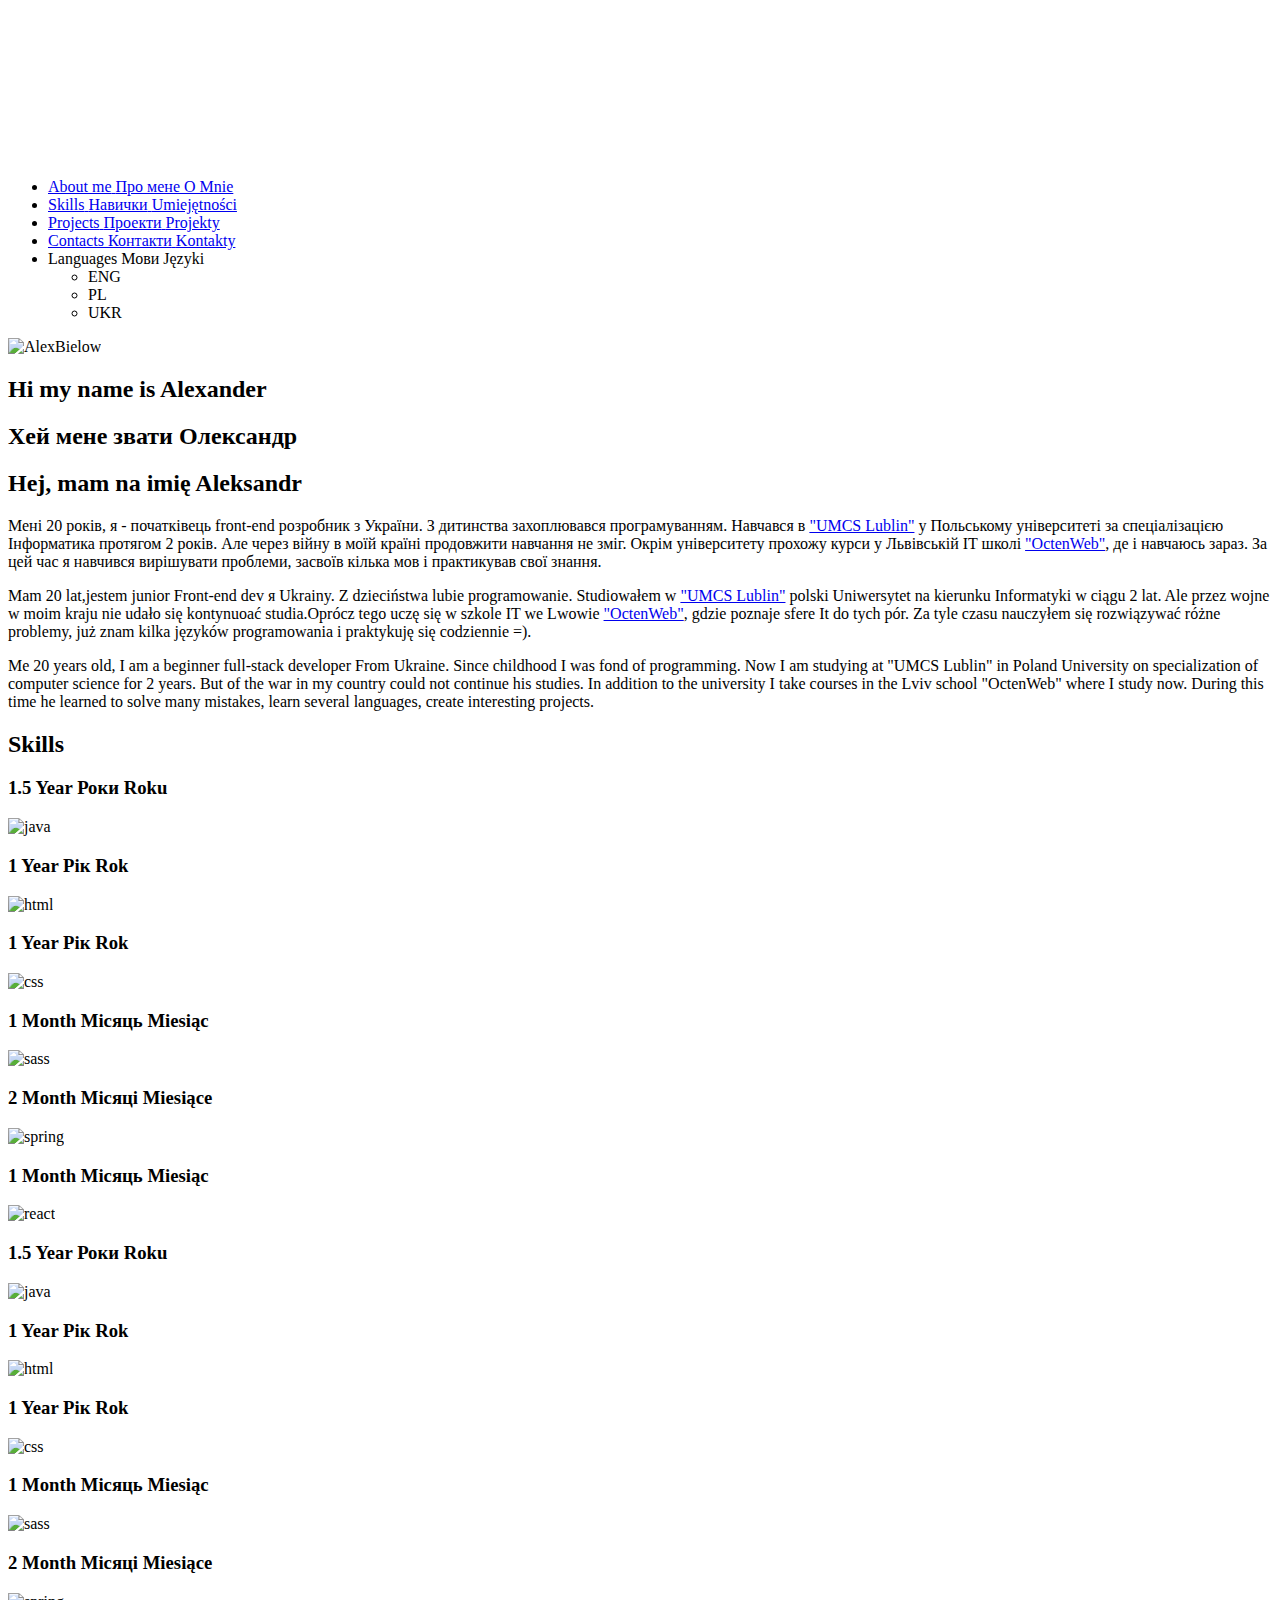
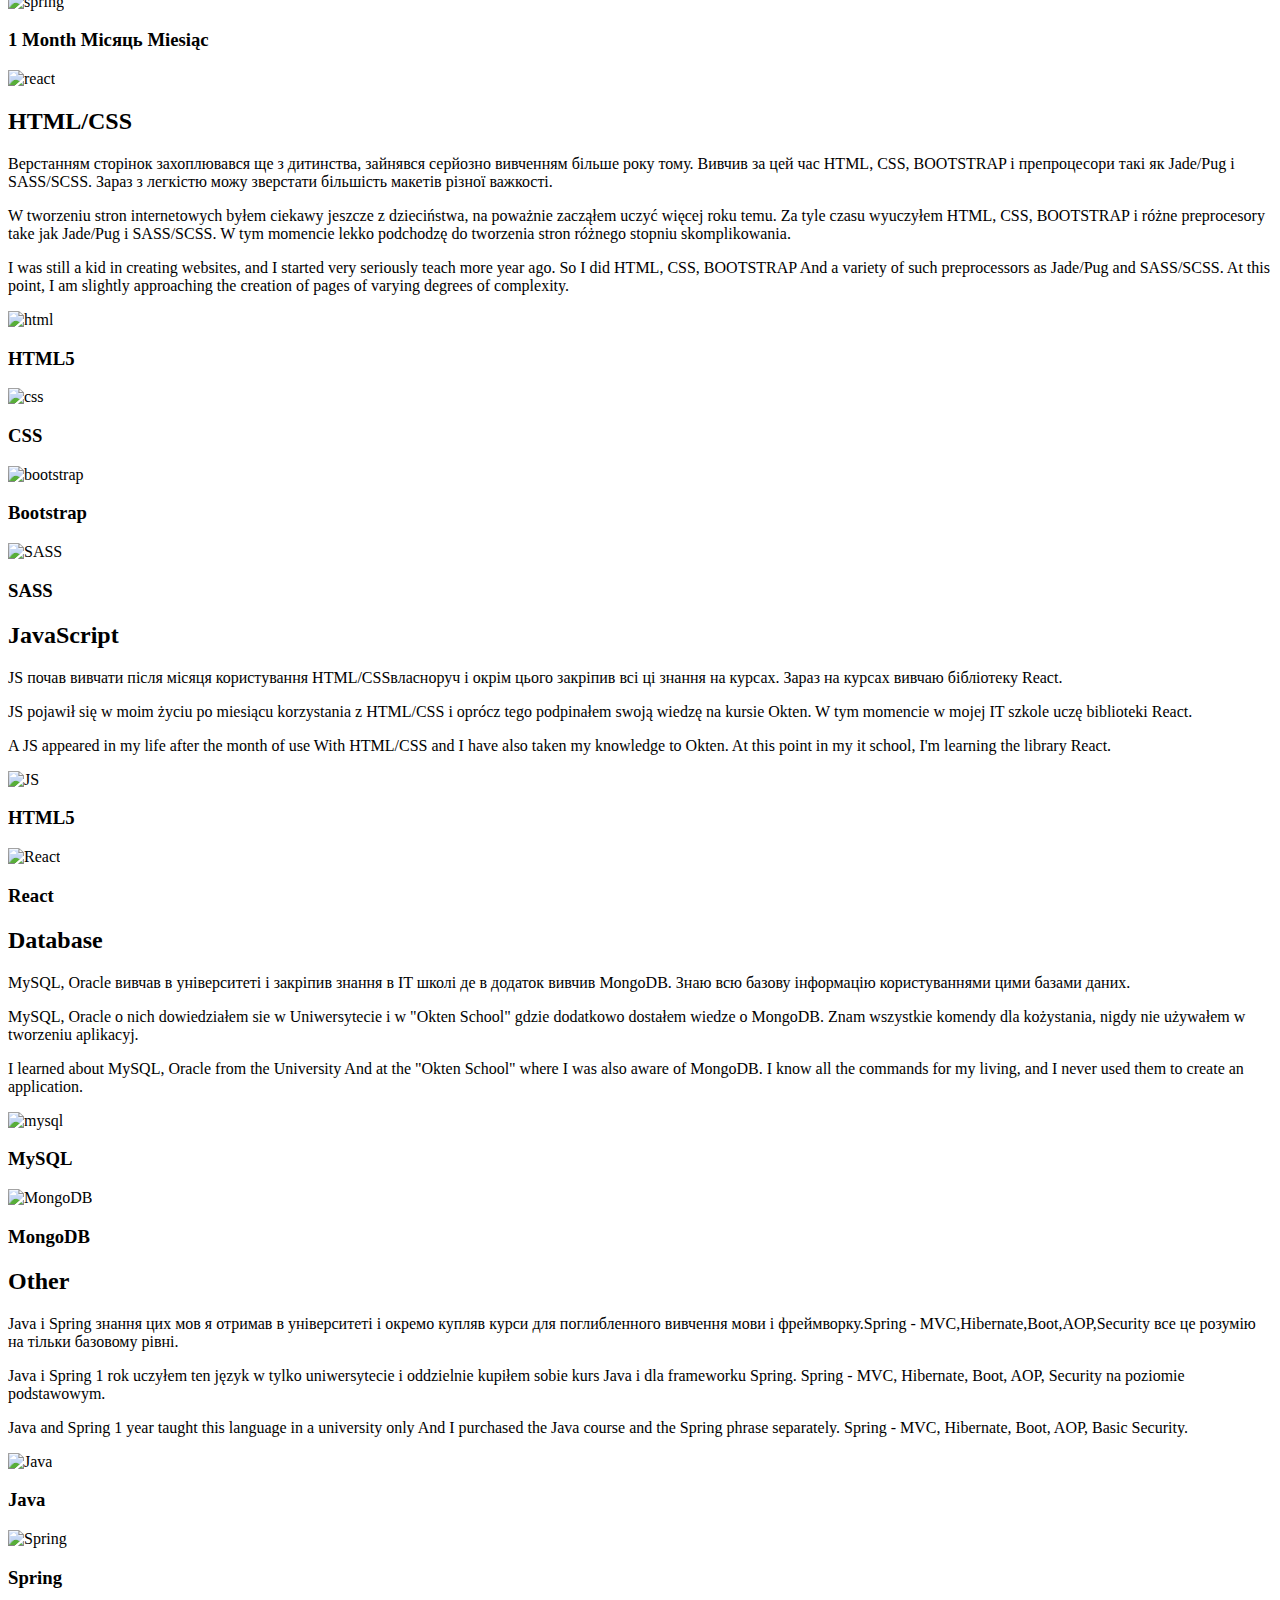
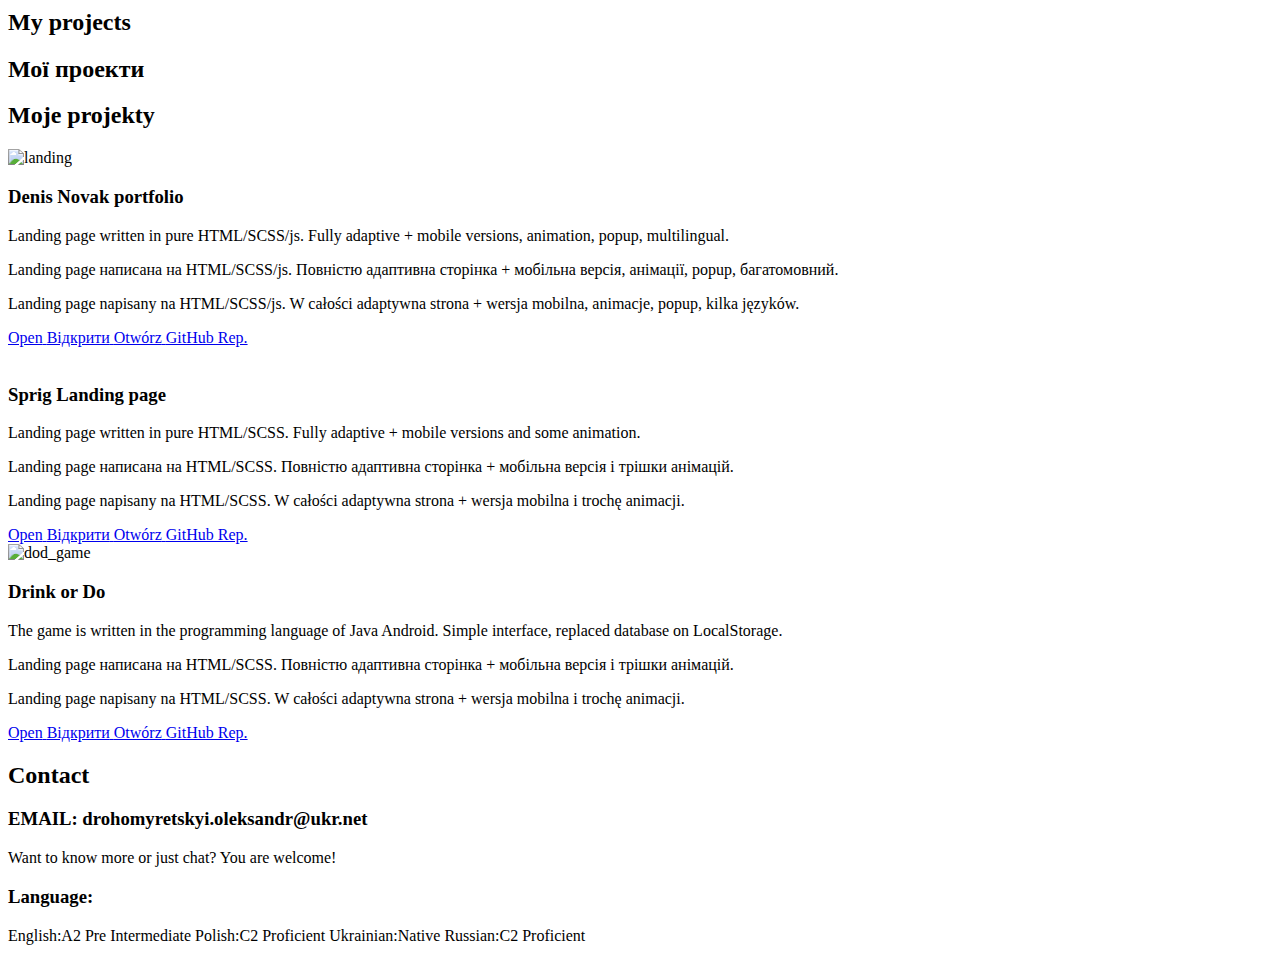
==== index.html @ 446f3c8d "first commit" ====
<!doctype html>
<html lang="en">
<head>
    <meta charset="UTF-8">
    <meta name="viewport"
          content="width=device-width, user-scalable=no, initial-scale=1.0, maximum-scale=1.0, minimum-scale=1.0">
    <meta http-equiv="X-UA-Compatible" content="ie=edge">
    <meta name="format-detection" content="telephone=no">
    <meta name="description" content="">

    <link rel="stylesheet" href="res/css/all.css">
    <link rel="stylesheet" href="res/css/style.css">
    <title>Portfolio Alex Bielow</title>
</head>
<body>


<div class="parentCanvas">
    <canvas id="canvasLayer"></canvas>
    <div class="layer" id="top">

        <nav class="nav">
            <ul class="menu">
                <li>
                    <a href="#top">
                        <span class="_lng _eng ">About me</span>
                        <span class="_lng _ukr _none">Про мене</span>
                        <span class="_lng _pl _none">O Mnie</span>
                    </a>
                </li>
                <li>
                    <a href="#skills">
                        <span class="_lng _eng ">Skills</span>
                        <span class="_lng _ukr _none">Навички</span>
                        <span class="_lng _pl _none">Umiejętności</span>
                    </a>
                </li>
                <li>
                    <a href="#projects">
                        <span class="_lng _eng ">Projects</span>
                        <span class="_lng _ukr _none">Проекти</span>
                        <span class="_lng _pl _none">Projekty</span>
                    </a>
                </li>
                <li>
                    <a href="#contact">
                        <span class="_lng _eng ">Contacts</span>
                        <span class="_lng _ukr _none">Контакти</span>
                        <span class="_lng _pl _none">Kontakty</span>
                    </a>
                </li>
                <li>
                    <span class="_lng _eng ">Languages</span>
                    <span class="_lng _ukr _none">Мови</span>
                    <span class="_lng _pl _none">Języki</span>
                    <i class="fa-solid fa-angle-down"></i>
                    <i class="fa-solid fa-angle-up"></i>
                    <ul class="lang_selector">
                        <li class="eng">ENG</li>
                        <li class="pl">PL</li>
                        <li class="ukr">UKR</li>
                    </ul>
                </li>
            </ul>


        </nav>
        <div class="burger_btn ">
            <!--                <i class="fa-solid fa-dash"></i>-->
            <!--                <i class="fa-solid fa-dash"></i>-->
            <!--                <i class="fa-solid fa-dash"></i>-->
            <span class="l1 l"></span>
            <span class="l2 l"></span>
            <span class="l3 l"></span>
        </div>
        <!------------------------------------------------------------------------------------------>
        <!-------------------------------Biography-------------------------------------------------->
        <!------------------------------------------------------------------------------------------>
        <div class="wrap">

            <img src="res/img/noname2.jpg" alt="AlexBielow" id="me" class="me _anim_item _anim_no_hide">

            <div class="bio _anim_item _anim_no_hide" id="bio">
                <div class="title _anim_item _anim_no_hide">
                    <h2 class=" _lng _eng _none">Hi my name is Alexander</h2>
                    <h2 class=" _lng _ukr">Хей мене звати Олександр</h2>
                    <h2 class=" _lng _pl _none">Hej, mam na imię Aleksandr</h2>

                </div>

                <p class="_anim_item _anim_no_hide _lng _ukr">
                    Мені 20 років, я - початківець front-end розробник з України. З дитинства захоплювався
                    програмуванням. Навчався в <a href="https://www.umcs.pl" target="_blank">"UMCS Lublin"</a>
                    у Польському університеті за спеціалізацією Інформатика протягом 2 років. Але через війну в моїй
                    країні продовжити навчання не зміг.
                    Окрім університету прохожу курси у Львівській IT школі <a href="https://owu.com.ua" target="_blank">"OctenWeb"</a>,
                    де і навчаюсь зараз. За цей час я навчився вирішувати проблеми, засвоїв кілька мов і практикував
                    свої знання.
                </p>
                <p class="_anim_item _anim_no_hide _lng _pl _none">
                    Mam 20 lat,jestem junior Front-end dev я Ukrainy. Z dzieciństwa lubie programowanie.
                    Studiowałem w <a href="https://www.umcs.pl" target="_blank">"UMCS Lublin"</a>
                    polski Uniwersytet na kierunku Informatyki w ciągu 2 lat. Ale przez wojne w moim kraju nie udało się
                    kontynuoać studia.Oprócz tego uczę się w szkole IT we Lwowie <a href="https://owu.com.ua"
                                                                                    target="_blank">"OctenWeb"</a>,
                    gdzie poznaje sfere It do tych pór. Za tyle czasu nauczyłem się rozwiązywać różne problemy, już znam
                    kilka
                    języków programowania i praktykuję się codziennie =).
                </p>
                <p class="_anim_item _anim_no_hide _lng _eng _none">
                    Мe 20 years old, I am a beginner full-stack developer From Ukraine. Since childhood I was fond of
                    programming. Now I am studying at "UMCS Lublin" in Poland University on specialization of computer
                    science for 2 years. But of the war in my country could not continue his studies. In addition to the
                    university I take courses in the Lviv school "OctenWeb" where I study now. During this time he
                    learned to solve many mistakes, learn several languages, create interesting projects.
                </p>
            </div>
        </div>
        <!------------------------------------------------------------------------------------------>
        <!-------------------------------Biography-------------------------------------------------->
        <!------------------------------------------------------------------------------------------>

        <!------------------------------------------------------------------------------------------>
        <!-------------------------------Carrousel-------------------------------------------------->
        <!------------------------------------------------------------------------------------------>
        <div class="carrousel_wrap" id="skills">
            <div class="title _anim_item _anim_no_hide">
                <h2 class="_anim_item _anim_no_hide">Skills</h2>
                <div class="line"></div>
            </div>

            <div class="carrousel _anim_item _anim_no_hide">
                <div class="img_list" id="carrousel">
                    <div class="list_el">
                        <h3 class="_h3_item_from_list">1.5
                            <span class="_lng _eng ">Year</span>
                            <span class="_lng _ukr _none">Роки</span>
                            <span class="_lng _pl _none">Roku</span>
                        </h3>
                        <img src="res/img/carrousel/java.svg" alt="java">
                    </div>
                    <div class="list_el">
                        <h3 class="_h3_item_from_list">1
                            <span class="_lng _eng ">Year</span>
                            <span class="_lng _ukr _none">Рік</span>
                            <span class="_lng _pl _none">Rok</span>
                        </h3>
                        <img src="res/img/carrousel/html.svg" alt="html">
                    </div>
                    <div class="list_el">
                        <h3 class="_h3_item_from_list">1
                            <span class="_lng _eng ">Year</span>
                            <span class="_lng _ukr _none">Рік</span>
                            <span class="_lng _pl _none">Rok</span>
                        </h3>
                        <img src="res/img/carrousel/css.svg" alt="css">
                    </div>
                    <div class="list_el">
                        <h3 class="_h3_item_from_list">1
                            <span class="_lng _eng ">Month</span>
                            <span class="_lng _ukr _none">Місяць</span>
                            <span class="_lng _pl _none">Miesiąc</span>
                        </h3>
                        <img src="res/img/carrousel/sass.svg" alt="sass">
                    </div>
                    <div class="list_el">
                        <h3 class="_h3_item_from_list">2
                            <span class="_lng _eng ">Month</span>
                            <span class="_lng _ukr _none">Місяці</span>
                            <span class="_lng _pl _none">Miesiące</span>
                        </h3>
                        <img src="res/img/carrousel/spring.svg" alt="spring">
                    </div>
                    <div class="list_el">
                        <h3 class="_h3_item_from_list">1
                            <span class="_lng _eng ">Month</span>
                            <span class="_lng _ukr _none">Місяць</span>
                            <span class="_lng _pl _none">Miesiąc</span>
                        </h3>
                        <img src="res/img/carrousel/react.svg" alt="react">
                    </div>
                    <div class="list_el">
                        <h3 class="_h3_item_from_list">1.5
                            <span class="_lng _eng ">Year</span>
                            <span class="_lng _ukr _none">Роки</span>
                            <span class="_lng _pl _none">Roku</span>
                        </h3>
                        <img src="res/img/carrousel/java.svg" alt="java">
                    </div>
                    <div class="list_el">
                        <h3 class="_h3_item_from_list">1
                            <span class="_lng _eng ">Year</span>
                            <span class="_lng _ukr _none">Рік</span>
                            <span class="_lng _pl _none">Rok</span>
                        </h3>
                        <img src="res/img/carrousel/html.svg" alt="html">
                    </div>
                    <div class="list_el">
                        <h3 class="_h3_item_from_list">1
                            <span class="_lng _eng ">Year</span>
                            <span class="_lng _ukr _none">Рік</span>
                            <span class="_lng _pl _none">Rok</span>
                        </h3>
                        <img src="res/img/carrousel/css.svg" alt="css">
                    </div>
                    <div class="list_el">
                        <h3 class="_h3_item_from_list">1
                            <span class="_lng _eng ">Month</span>
                            <span class="_lng _ukr _none">Місяць</span>
                            <span class="_lng _pl _none">Miesiąc</span>
                        </h3>
                        <img src="res/img/carrousel/sass.svg" alt="sass">
                    </div>
                    <div class="list_el">
                        <h3 class="_h3_item_from_list">2
                            <span class="_lng _eng ">Month</span>
                            <span class="_lng _ukr _none">Місяці</span>
                            <span class="_lng _pl _none">Miesiące</span>
                        </h3>
                        <img src="res/img/carrousel/spring.svg" alt="spring">
                    </div>
                    <div class="list_el">
                        <h3 class="_h3_item_from_list">1
                            <span class="_lng _eng ">Month</span>
                            <span class="_lng _ukr _none">Місяць</span>
                            <span class="_lng _pl _none">Miesiąc</span>
                        </h3>
                        <img src="res/img/carrousel/react.svg" alt="react">
                    </div>

                </div>
            </div>
        </div>


        <!------------------------------------------------------------------------------------------>
        <!-------------------------------Carrousel-------------------------------------------------->
        <!------------------------------------------------------------------------------------------>


        <!------------------------------------------------------------------------------------------>
        <!-------------------------------Knowledge-------------------------------------------------->
        <!------------------------------------------------------------------------------------------>
        <div class="knowledge_wrap">
            <div class="skill ">
                <div class="skill_title title _anim_item _anim_no_hide">
                    <h2>HTML/CSS</h2>
                    <p class=" _lng _ukr _none">
                        Верстанням сторінок захоплювався ще з дитинства, зайнявся серйозно вивченням більше року тому.
                        Вивчив за цей час <span class="bold">HTML, CSS, BOOTSTRAP</span> і препроцесори такі як <span
                            class="bold">Jade/Pug i SASS/SCSS</span>.
                        Зараз з легкістю можу зверстати більшість макетів різної важкості.
                    </p>
                    <p class=" _lng _pl _none">
                        W tworzeniu stron internetowych byłem ciekawy jeszcze z dzieciństwa, na poważnie zacząłem
                        uczyć więcej roku temu. Za tyle czasu wyuczyłem <span class="bold">HTML, CSS, BOOTSTRAP</span>
                        i różne preprocesory take jak <span class="bold">Jade/Pug i SASS/SCSS</span>.
                        W tym momencie lekko podchodzę do tworzenia stron różnego stopniu skomplikowania.
                    </p>
                    <p class=" _lng _eng ">
                        I was still a kid in creating websites, and I started very seriously
                        teach more year ago. So I did <span class="bold">HTML, CSS, BOOTSTRAP</span>
                        And a variety of such preprocessors as <span class="bold">Jade/Pug and SASS/SCSS</span>.
                        At this point, I am slightly approaching the creation of pages of varying degrees of
                        complexity.
                    </p>
                </div>
                <div class="skill_list">
                    <div class="skill_item _anim_item _anim_no_hide">
                        <img src="res/img/carrousel/html.svg" alt="html">
                        <h3>HTML5</h3>
                        <div class="rating">
                            <i class="fa-solid fa-circle _red"></i>
                            <i class="fa-solid fa-circle _red"></i>
                            <i class="fa-solid fa-circle _red"></i>
                            <i class="fa-solid fa-circle _red"></i>
                            <i class="fa-solid fa-circle "></i>
                        </div>
                    </div>
                    <div class="skill_item _anim_item _anim_no_hide">
                        <img src="res/img/carrousel/css.svg" alt="css">
                        <h3>CSS</h3>
                        <div class="rating">
                            <i class="fa-solid fa-circle _red"></i>
                            <i class="fa-solid fa-circle _red"></i>
                            <i class="fa-solid fa-circle _red"></i>
                            <i class="fa-solid fa-circle _red"></i>
                            <i class="fa-solid fa-circle "></i>
                        </div>
                    </div>

                    <div class="skill_item _anim_item _anim_no_hide">
                        <img src="res/img/carrousel/bootstrap.svg" alt="bootstrap">
                        <h3>Bootstrap</h3>
                        <div class="rating">
                            <i class="fa-solid fa-circle _red"></i>
                            <i class="fa-solid fa-circle _red"></i>
                            <i class="fa-solid fa-circle _red"></i>
                            <i class="fa-solid fa-circle "></i>
                            <i class="fa-solid fa-circle "></i>
                        </div>
                    </div>
                    <div class="skill_item _anim_item _anim_no_hide">
                        <img src="res/img/carrousel/sass.svg" alt="SASS">
                        <h3>SASS</h3>
                        <div class="rating">
                            <i class="fa-solid fa-circle _red"></i>
                            <i class="fa-solid fa-circle _red"></i>
                            <i class="fa-solid fa-circle "></i>
                            <i class="fa-solid fa-circle "></i>
                            <i class="fa-solid fa-circle "></i>
                        </div>
                    </div>
                </div>
            </div>

            <div class="skill ">
                <div class="skill_title title _anim_item _anim_no_hide">
                    <h2>JavaScript</h2>
                    <p class=" _lng _ukr _none">
                        <span class="bold">JS</span> почав вивчати після місяця користування
                        <span class="bold">HTML/CSS</span>власноруч і окрім цього закріпив всі ці знання на курсах.
                        Зараз на курсах вивчаю бібліотеку <span class="bold">React</span>.
                    </p>
                    <p class=" _lng _pl _none">
                        <span class="bold">JS</span> pojawił się w moim życiu po miesiącu korzystania
                        z <span class="bold">HTML/CSS</span> i oprócz tego podpinałem swoją wiedzę na kursie Okten.
                        W tym momencie w mojej IT szkole uczę biblioteki <span class="bold">React</span>.
                    </p>
                    <p class=" _lng _eng ">
                        A <span class="bold">JS</span> appeared in my life after the month of use
                        With <span class="bold">HTML/CSS</span> and I have also taken my knowledge to Okten.
                        At this point in my it school, I'm learning the library <span class="bold">React</span>.
                    </p>
                </div>
                <div class="skill_list">
                    <div class="skill_item _anim_item _anim_no_hide">
                        <img src="res/img/carrousel/javascript.svg" alt="JS">
                        <h3>HTML5</h3>
                        <div class="rating">
                            <i class="fa-solid fa-circle _red"></i>
                            <i class="fa-solid fa-circle _red"></i>
                            <i class="fa-solid fa-circle _red"></i>
                            <i class="fa-solid fa-circle _red"></i>
                            <i class="fa-solid fa-circle "></i>
                        </div>
                    </div>
                    <div class="skill_item _anim_item _anim_no_hide">
                        <img src="res/img/carrousel/react.svg" alt="React">
                        <h3>React</h3>
                        <div class="rating">
                            <i class="fa-solid fa-circle _red"></i>
                            <i class="fa-solid fa-circle "></i>
                            <i class="fa-solid fa-circle "></i>
                            <i class="fa-solid fa-circle "></i>
                            <i class="fa-solid fa-circle "></i>
                        </div>
                    </div>


                </div>
            </div>

            <div class="skill ">
                <div class="skill_title title _anim_item _anim_no_hide">
                    <h2>Database</h2>
                    <p class=" _lng _ukr _none">
                        <span class="bold">MySQL, Oracle</span> вивчав в університеті і закріпив знання
                        в IT школі де в додаток вивчив <span class="bold">MongoDB</span>.
                        Знаю всю базову інформацію користуваннями цими базами даних.
                    </p>
                    <p class=" _lng _pl _none">
                        <span class="bold">MySQL, Oracle</span> o nich dowiedziałem sie w Uniwersytecie
                        i w "Okten School" gdzie dodatkowo dostałem wiedze o <span class="bold">MongoDB</span>.
                        Znam wszystkie komendy dla kożystania, nigdy nie używałem w tworzeniu aplikacyj.
                    </p>
                    <p class=" _lng _eng ">
                        I learned about <span class="bold">MySQL, Oracle</span> from the University
                        And at the "Okten School" where I was also aware of <span class="bold">MongoDB</span>.
                        I know all the commands for my living, and I never used them to create an application.
                    </p>
                </div>
                <div class="skill_list">
                    <div class="skill_item _anim_item _anim_no_hide">
                        <img src="res/img/carrousel/mysql.svg" alt="mysql">
                        <h3>MySQL</h3>
                        <div class="rating">
                            <i class="fa-solid fa-circle _red"></i>
                            <i class="fa-solid fa-circle _red"></i>
                            <i class="fa-solid fa-circle _red"></i>
                            <i class="fa-solid fa-circle _red"></i>
                            <i class="fa-solid fa-circle "></i>
                        </div>
                    </div>
                    <div class="skill_item _anim_item _anim_no_hide">
                        <img src="res/img/carrousel/mongodb.svg" alt="MongoDB">
                        <h3>MongoDB</h3>
                        <div class="rating">
                            <i class="fa-solid fa-circle _red"></i>
                            <i class="fa-solid fa-circle _red"></i>
                            <i class="fa-solid fa-circle "></i>
                            <i class="fa-solid fa-circle "></i>
                            <i class="fa-solid fa-circle "></i>
                        </div>
                    </div>


                </div>
            </div>

            <div class="skill ">
                <div class="skill_title title _anim_item _anim_no_hide">
                    <h2>Other</h2>
                    <p class=" _lng _ukr _none">
                        <span class="bold">Java i Spring</span> знання цих мов я отримав в університеті
                        і окремо купляв курси для поглибленного вивчення мови і фреймворку.Spring -
                        MVC,Hibernate,Boot,AOP,Security
                        все це розумію на тільки базовому рівні.
                    </p>
                    <p class=" _lng _pl _none">
                        <span class="bold">Java i Spring</span> 1 rok uczyłem ten język w tylko uniwersytecie
                        i oddzielnie kupiłem sobie kurs Java i dla frameworku Spring.
                        Spring - MVC, Hibernate, Boot, AOP, Security na poziomie podstawowym.
                    </p>
                    <p class=" _lng _eng ">
                        <span class="bold">Java and Spring</span> 1 year taught this language in a university only
                        And I purchased the Java course and the Spring phrase separately.
                        Spring - MVC, Hibernate, Boot, AOP, Basic Security.
                    </p>
                </div>
                <div class="skill_list">
                    <div class="skill_item _anim_item _anim_no_hide">
                        <img src="res/img/carrousel/java.svg" alt="Java">
                        <h3>Java</h3>
                        <div class="rating">
                            <i class="fa-solid fa-circle _red"></i>
                            <i class="fa-solid fa-circle _red"></i>
                            <i class="fa-solid fa-circle _red"></i>
                            <i class="fa-solid fa-circle _red"></i>
                            <i class="fa-solid fa-circle "></i>
                        </div>
                    </div>
                    <div class="skill_item _anim_item _anim_no_hide">
                        <img src="res/img/carrousel/spring.svg" alt="Spring">
                        <h3>Spring</h3>
                        <div class="rating">
                            <i class="fa-solid fa-circle _red"></i>
                            <i class="fa-solid fa-circle _red"></i>
                            <i class="fa-solid fa-circle "></i>
                            <i class="fa-solid fa-circle "></i>
                            <i class="fa-solid fa-circle "></i>
                        </div>
                    </div>
                </div>
            </div>

        </div>
        <!------------------------------------------------------------------------------------------>
        <!-------------------------------Knowledge-------------------------------------------------->
        <!------------------------------------------------------------------------------------------>

        <!------------------------------------------------------------------------------------------>
        <!-------------------------------Projects--------------------------------------------------->
        <!------------------------------------------------------------------------------------------>
        <div class="project_wrap" id="projects">
            <div class="title">
                <h2 class="_lng _eng ">My projects</h2>
                <h2 class="_lng _ukr _none">Мої проекти</h2>
                <h2 class="_lng _pl _none">Moje projekty</h2>
                <div class="line"></div>
            </div>
            <div class="project_list _anim_item _anim_no_hide">

                <div class="project">
                    <div class="proj_img _anim_item _anim_no_hide">
                        <img src="res/img/projects/denis_novak.png" alt="landing">
                    </div>

                    <div class="project_info _anim_item _anim_no_hide">
                        <h3>Denis Novak portfolio</h3>
                        <p class="_lng _eng ">
                            Landing page written in pure HTML/SCSS/js. Fully adaptive
                            + mobile versions, animation, popup, multilingual.
                        </p>
                        <p class="_lng _ukr _none">
                            Landing page написана на HTML/SCSS/js. Повністю адаптивна сторінка
                            + мобільна версія, анімації, popup, багатомовний.
                        </p>
                        <p class="_lng _pl _none">
                            Landing page napisany na HTML/SCSS/js. W całości adaptywna strona
                            + wersja mobilna, animacje, popup, kilka języków.
                        </p>
                        <div class="project_btns">
                            <a href="denis_novak.html" class="proj_btn_neon"
                               target="_blank">
                                <span class="neon_line neon_line__top"></span>
                                <span class="neon_line neon_line__bottom"></span>
                                <span class="neon_line neon_line__left"></span>
                                <span class="neon_line neon_line__right"></span>
                                <span class="_lng _eng ">Open</span>
                                <span class="_lng _ukr _none">Відкрити</span>
                                <span class="_lng _pl _none">Otwórz</span>
                            </a>
                            <a href="#" class="proj_btn_neon" target="_blank">
                                <span class="neon_line neon_line__top"></span>
                                <span class="neon_line neon_line__bottom"></span>
                                <span class="neon_line neon_line__left"></span>
                                <span class="neon_line neon_line__right"></span>
                                GitHub Rep.
                            </a>
                        </div>
                    </div>
                    <!--                    <div class="proj_line"></div>-->
                </div>

                <div class="project">
                    <div class="proj_img _anim_item _anim_no_hide">
                        <img src="res/img/projects/landing_spring.png"
                             alt="">
                    </div>
                    <div class="project_info _anim_item _anim_no_hide">
                        <h3>Sprig Landing page</h3>
                        <p class="_lng _eng ">
                            Landing page written in pure HTML/SCSS. Fully adaptive
                            + mobile versions and some animation.
                        </p>
                        <p class="_lng _ukr _none">
                            Landing page написана на HTML/SCSS. Повністю адаптивна сторінка
                            + мобільна версія і трішки анімацій.
                        </p>
                        <p class="_lng _pl _none">
                            Landing page napisany na HTML/SCSS. W całości adaptywna strona
                            + wersja mobilna i trochę animacji.
                        </p>
                        <div class="project_btns">
                            <a href="sprig.html" class="proj_btn_neon" target="_blank">
                                <span class="neon_line neon_line__top"></span>
                                <span class="neon_line neon_line__bottom"></span>
                                <span class="neon_line neon_line__left"></span>
                                <span class="neon_line neon_line__right"></span>
                                <span class="_lng _eng ">Open</span>
                                <span class="_lng _ukr _none">Відкрити</span>
                                <span class="_lng _pl _none">Otwórz</span>
                            </a>
                            <a href="https://github.com/BielowAlex/Sprig_Landing_Page" class="proj_btn_neon"
                               target="_blank">
                                <span class="neon_line neon_line__top"></span>
                                <span class="neon_line neon_line__bottom"></span>
                                <span class="neon_line neon_line__left"></span>
                                <span class="neon_line neon_line__right"></span>
                                GitHub Rep.
                            </a>
                        </div>
                    </div>

                </div>

                <div class="project">
                    <div class="proj_img _anim_item _anim_no_hide">
                        <img src="res/img/projects/template_landing.png" alt="dod_game"
                             class=" ">
                    </div>
                    <div class="project_info _anim_item _anim_no_hide">
                        <h3>Drink or Do</h3>
                        <p class="_lng _eng _none">
                            The game is written in the programming language of Java Android. Simple interface,
                            replaced
                            database on LocalStorage.
                        </p>
                        <p class="_lng _ukr _none">
                            Landing page написана на HTML/SCSS. Повністю адаптивна сторінка
                            + мобільна версія і трішки анімацій.
                        </p>
                        <p class="_lng _pl _none">
                            Landing page napisany na HTML/SCSS. W całości adaptywna strona
                            + wersja mobilna i trochę animacji.
                        </p>
                        <div class="project_btns">
                            <a href="website_template.html" class="proj_btn_neon" target="_blank">
                                <span class="neon_line neon_line__top"></span>
                                <span class="neon_line neon_line__bottom"></span>
                                <span class="neon_line neon_line__left"></span>
                                <span class="neon_line neon_line__right"></span>
                                <span class="_lng _eng ">Open</span>
                                <span class="_lng _ukr _none">Відкрити</span>
                                <span class="_lng _pl _none">Otwórz</span>
                            </a>
                            <a href="https://github.com/BielowAlex/simple_website_template" class="proj_btn_neon"
                               target="_blank">
                                <span class="neon_line neon_line__top"></span>
                                <span class="neon_line neon_line__bottom"></span>
                                <span class="neon_line neon_line__left"></span>
                                <span class="neon_line neon_line__right"></span>
                                GitHub Rep.
                            </a>
                        </div>
                    </div>


                </div>
            </div>
        </div>
        <!------------------------------------------------------------------------------------------>
        <!-------------------------------Projects--------------------------------------------------->
        <!------------------------------------------------------------------------------------------>


        <footer class="footer" id="contact">

            <div class="title footer_title">
                <h2>Contact</h2>

                <div class="links">
                    <a href="#" target="_blank">
                        <div class="link">
                            <i class="fa-brands fa-linkedin-in"></i>
                        </div>
                    </a>
                    <a href="https://www.instagram.com/alex_bielow/" target="_blank">
                        <div class="link">
                            <i class="fa-brands fa-instagram"></i>
                        </div>
                    </a>
                    <a href="https://facebook.com/sasha.below.336" target="_blank">
                        <div class="link">
                            <i class="fa-brands fa-facebook-f"></i>
                        </div>
                    </a>
                    <a href="https://github.com/BielowAlex" target="_blank">
                        <div class="link">
                            <i class="fa-brands fa-github"></i>
                        </div>
                    </a>
                </div>
                <h3>EMAIL: drohomyretskyi.oleksandr@ukr.net</h3>
                <p>Want to know more or just chat? You are welcome!</p>
            </div>


            <h3>Language:</h3>
            <div class="my_language">
                <span class="bold">English:A2 Pre Intermediate</span>
                <span class="bold">Polish:C2 Proficient</span>
                <span class="bold">Ukrainian:Native</span>
                <span class="bold">Russian:C2 Proficient</span>
            </div>
        </footer>

    </div>
</div>

<script src="res/js/matrix.js"></script>
<script src="res/js/navigation.js"></script>
<script src="res/js/pageAnimation.js"></script>
<script src="res/js/scrollAnim.js"></script>
<script src="res/js/multyLanguage.js"></script>
</body>
</html>
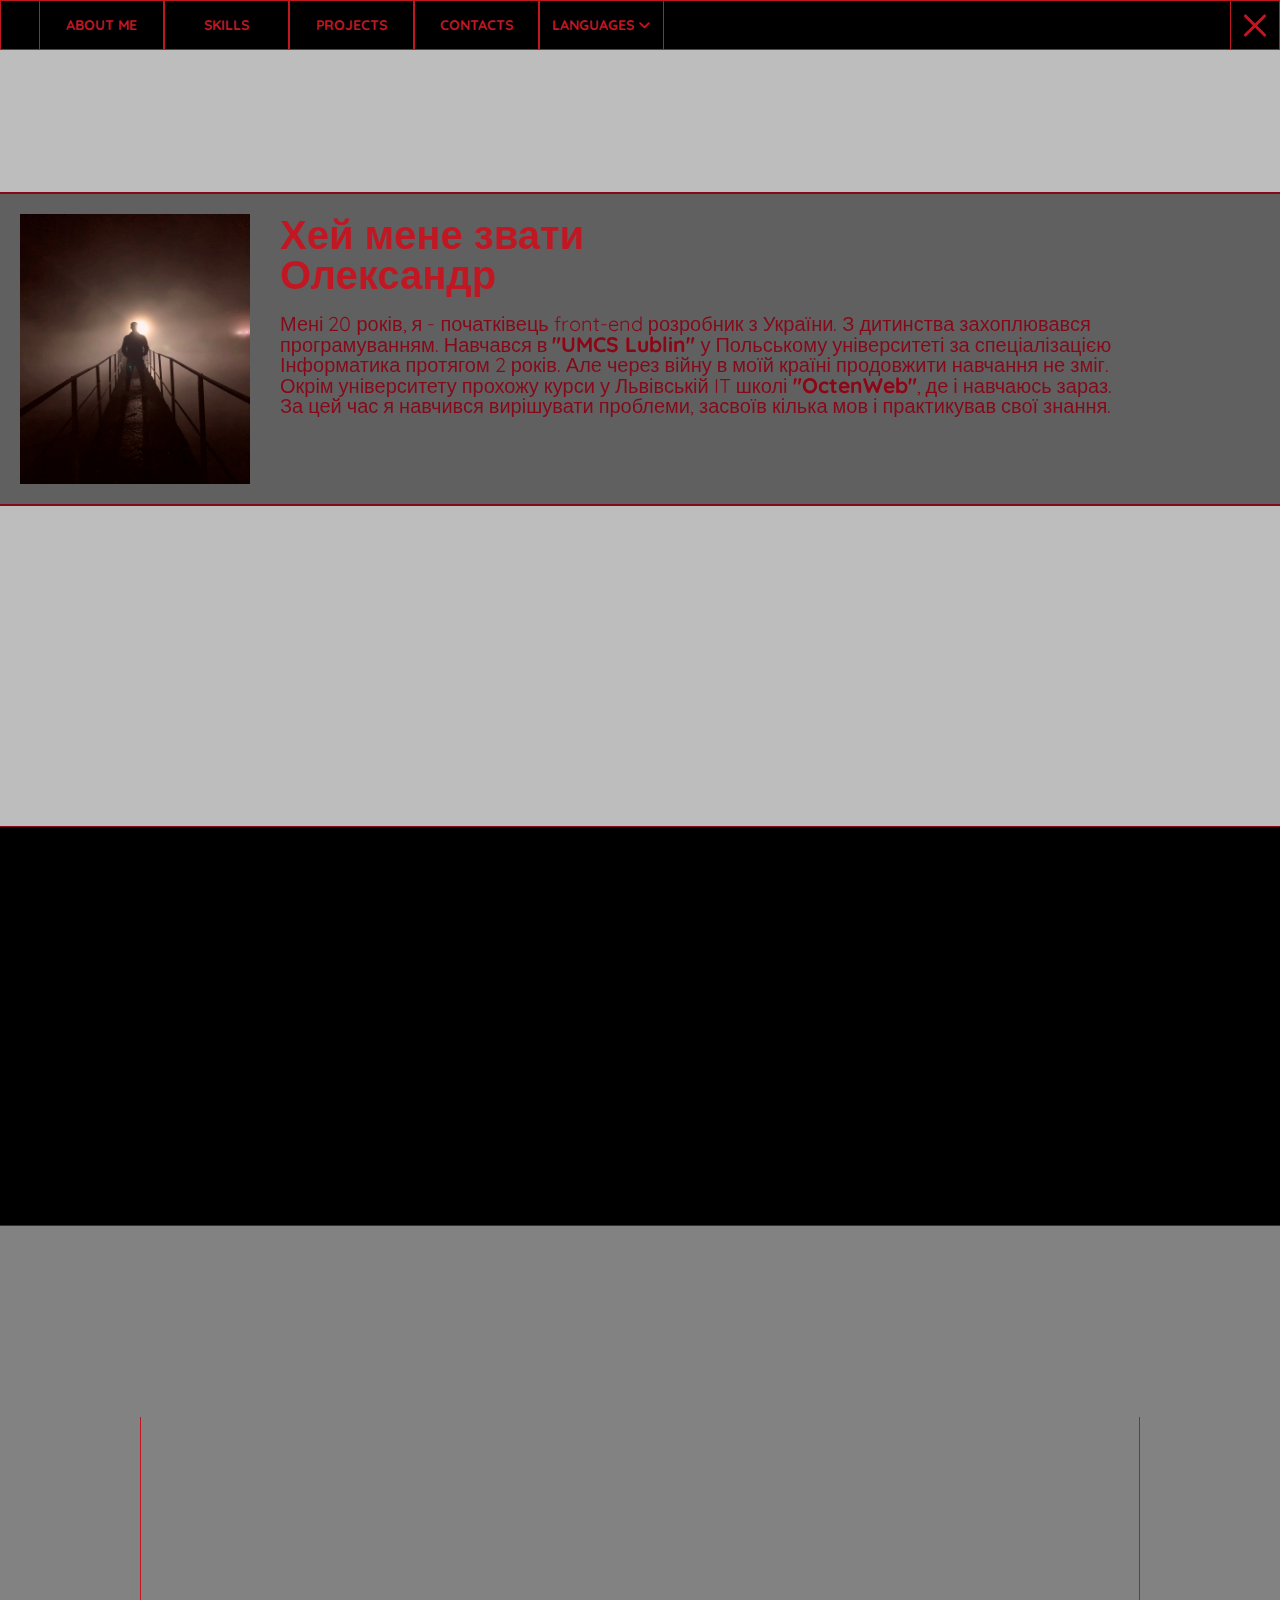
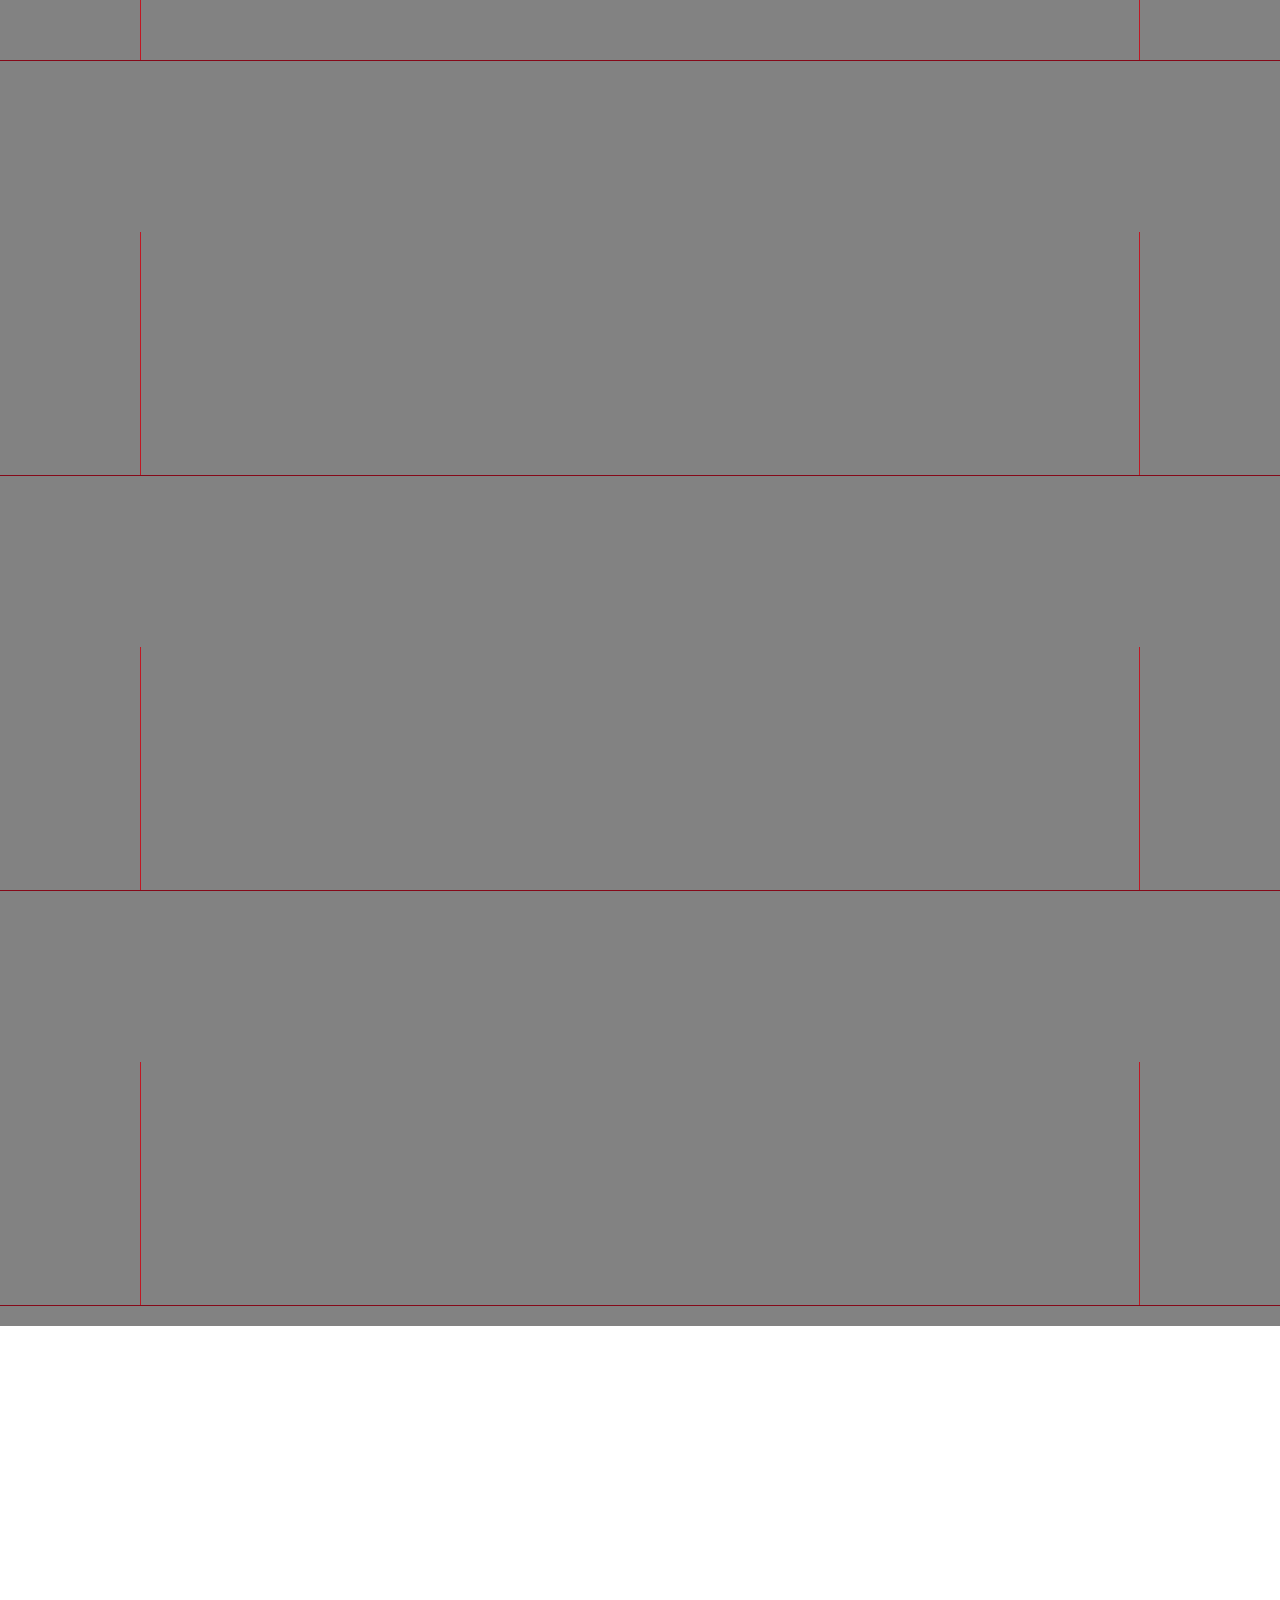
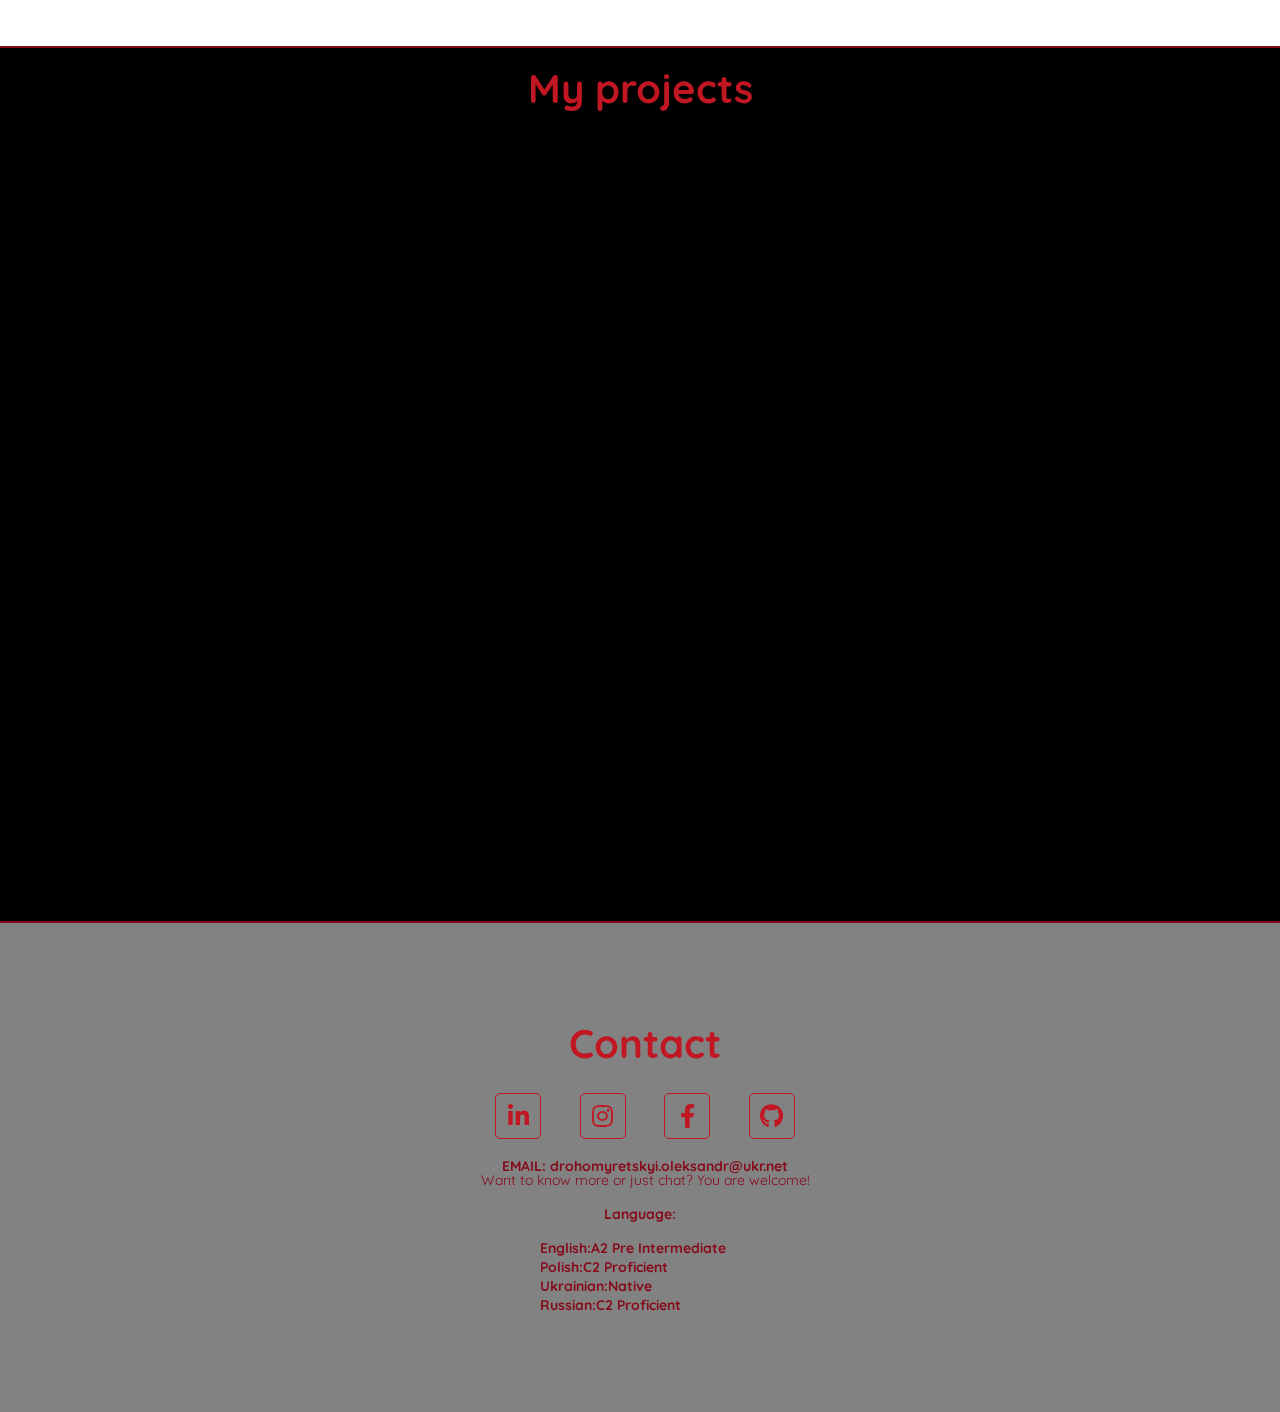
==== commit 0dda97b5: "add new project" ====
--- a/index.html
+++ b/index.html
@@ -477,7 +477,7 @@
                     </div>
 
                     <div class="project_info _anim_item _anim_no_hide">
-                        <h3>Denis Novak portfolio</h3>
+                        <h3>Animation,adaptive,lang_selector</h3>
                         <p class="_lng _eng ">
                             Landing page written in pure HTML/SCSS/js. Fully adaptive
                             + mobile versions, animation, popup, multilingual.
@@ -519,7 +519,7 @@
                              alt="">
                     </div>
                     <div class="project_info _anim_item _anim_no_hide">
-                        <h3>Sprig Landing page</h3>
+                        <h3>Adaptive landing</h3>
                         <p class="_lng _eng ">
                             Landing page written in pure HTML/SCSS. Fully adaptive
                             + mobile versions and some animation.
@@ -561,7 +561,7 @@
                              class=" ">
                     </div>
                     <div class="project_info _anim_item _anim_no_hide">
-                        <h3>Drink or Do</h3>
+                        <h3>Landing with sliders</h3>
                         <p class="_lng _eng _none">
                             The game is written in the programming language of Java Android. Simple interface,
                             replaced
@@ -596,7 +596,46 @@
                         </div>
                     </div>
 
-
+                    <div class="project">
+                        <div class="proj_img _anim_item _anim_no_hide">
+                            <img src="res/img/projects/nft_marketplace.png" alt="landing">
+                        </div>
+
+                        <div class="project_info _anim_item _anim_no_hide">
+                            <h3>NFTs - marketplace</h3>
+                            <p class="_lng _eng ">
+                                Landing page written in pure HTML/SCSS/js. Fully adaptive
+                                + mobile versions, animation, popup.
+                            </p>
+                            <p class="_lng _ukr _none">
+                                Landing page написана на HTML/SCSS/js. Повністю адаптивна сторінка
+                                + мобільна версія, анімації, popup.
+                            </p>
+                            <p class="_lng _pl _none">
+                                Landing page napisany na HTML/SCSS/js. W całości adaptywna strona
+                                + wersja mobilna, animacje, popup.
+                            </p>
+                            <div class="project_btns">
+                                <a href="denis_novak.html" class="proj_btn_neon"
+                                   target="_blank">
+                                    <span class="neon_line neon_line__top"></span>
+                                    <span class="neon_line neon_line__bottom"></span>
+                                    <span class="neon_line neon_line__left"></span>
+                                    <span class="neon_line neon_line__right"></span>
+                                    <span class="_lng _eng ">Open</span>
+                                    <span class="_lng _ukr _none">Відкрити</span>
+                                    <span class="_lng _pl _none">Otwórz</span>
+                                </a>
+                                <a href="#" class="proj_btn_neon" target="_blank">
+                                    <span class="neon_line neon_line__top"></span>
+                                    <span class="neon_line neon_line__bottom"></span>
+                                    <span class="neon_line neon_line__left"></span>
+                                    <span class="neon_line neon_line__right"></span>
+                                    GitHub Rep.
+                                </a>
+                            </div>
+                        </div>
+                    </div>
                 </div>
             </div>
         </div>
--- a/res/css/style.css
+++ b/res/css/style.css
@@ -0,0 +1,817 @@
+@import url("https://fonts.googleapis.com/css2?family=Open+Sans:wght@600;700&family=Quicksand:wght@400;500;600;700&family=Roboto:wght@400;500&display=swap");
+* {
+  padding: 0;
+  margin: 0;
+  border: 0;
+}
+
+*, *:before, *:after {
+  -moz-box-sizing: border-box;
+  -webkit-box-sizing: border-box;
+  box-sizing: border-box;
+}
+
+:focus, :active {
+  outline: none;
+}
+
+a:focus, a:active {
+  outline: none;
+}
+
+nav, footer, header, aside {
+  display: block;
+}
+
+html, body {
+  height: 100%;
+  width: 100%;
+  line-height: 1;
+  font-size: 14px;
+  -ms-text-size-adjust: 100%;
+  -moz-text-size-adjust: 100%;
+  -webkit-text-size-adjust: 100%;
+}
+
+input, button, textarea {
+  font-family: inherit;
+}
+
+input::-ms-clear {
+  display: none;
+}
+
+button {
+  cursor: pointer;
+}
+
+button::-moz-focus-inner {
+  padding: 0;
+  border: 0;
+}
+
+a, a:visited {
+  text-decoration: none;
+}
+
+a:hover {
+  text-decoration: none;
+}
+
+ul li {
+  list-style: none;
+}
+
+img {
+  vertical-align: top;
+}
+
+h1, h2, h3, h4, h5, h6 {
+  font-size: inherit;
+  font-weight: 400;
+}
+
+body {
+  font-family: "Quicksand", sans-serif;
+}
+
+.title {
+  display: flex;
+  flex-direction: column;
+  justify-content: center;
+  align-items: center;
+  margin-left: 10px;
+}
+.title h2 {
+  color: #c01723;
+  margin-bottom: 10px;
+  font-size: 40px;
+  font-weight: bold;
+}
+.title h2._none {
+  display: none;
+  opacity: 0;
+}
+
+.layer {
+  max-width: 1280px;
+  margin: 0 auto;
+  overflow: hidden;
+}
+
+.parentCanvas {
+  z-index: 1;
+}
+.parentCanvas canvas {
+  position: fixed;
+  z-index: -1;
+  top: 0;
+  left: 0;
+}
+
+.canvas {
+  width: 100%;
+  height: 100%;
+}
+
+.nav {
+  position: fixed;
+  top: 0;
+  left: 0;
+  z-index: 100;
+  display: flex;
+  justify-content: space-between;
+  transition: all 1s ease;
+  align-items: center;
+  width: 100%;
+  background: black;
+  height: 50px;
+  border: 1px solid #c01723;
+}
+.nav._nav_hide {
+  left: 100%;
+}
+.nav .menu {
+  display: flex;
+  justify-content: center;
+  width: 700px;
+}
+.nav .menu li {
+  cursor: pointer;
+  display: flex;
+  justify-content: center;
+  align-items: center;
+  column-gap: 5px;
+  width: 125px;
+  height: 50px;
+  border-left: 1px solid #c01723;
+  border-right: 1px solid #c01723;
+  color: #c01723;
+  text-transform: uppercase;
+  font-weight: bold;
+  transition: all 0.6s ease;
+}
+.nav .menu li .fa-angle-up {
+  display: none;
+}
+.nav .menu li a {
+  display: flex;
+  width: 100%;
+  height: 100%;
+  text-align: center;
+  justify-content: center;
+  align-items: center;
+  color: #c01723;
+  text-transform: uppercase;
+  font-weight: bold;
+  transition: all 0.6s ease;
+}
+.nav .menu li:hover {
+  box-shadow: inset 0 0 10px #c01723;
+}
+.nav .menu li:hover a {
+  transform: scale(1.1);
+  text-shadow: 1px 0 3px #c01723;
+}
+.nav .menu li:hover .lang_selector {
+  display: block;
+}
+.nav .menu li:hover .fa-angle-up {
+  display: block;
+}
+.nav .menu li:hover .fa-angle-down {
+  display: none;
+}
+.nav .menu li ul {
+  display: none;
+  position: absolute;
+  top: 48px;
+}
+.nav .menu li ul li {
+  width: 125px;
+  background: black;
+  border: 1px solid #c01723;
+}
+
+.burger_btn {
+  overflow: hidden;
+  cursor: pointer;
+  position: fixed;
+  background: black;
+  z-index: 100;
+  top: 0;
+  right: 0;
+  height: 50px;
+  width: 50px;
+  border: 1px solid #c01723;
+  display: flex;
+  flex-direction: column;
+  justify-content: center;
+  align-items: center;
+  padding: 5px;
+  row-gap: 5px;
+  font-size: 40px;
+  transition: all 0.6s ease;
+}
+.burger_btn:hover {
+  box-shadow: inset 0 0 10px #c01723;
+}
+.burger_btn .l {
+  background: #c01723;
+  width: 30px;
+  height: 3px;
+  border-radius: 4px;
+  transition: all 0.6s ease;
+}
+.burger_btn .l1 {
+  transform: translate(0, 8px) rotate(-45deg);
+}
+.burger_btn .l2 {
+  transform: translate(50px, 0);
+}
+.burger_btn .l3 {
+  transform: translate(0, -8px) rotate(45deg);
+}
+
+._burger_close .l1 {
+  transform: translate(0, 0) rotate(0);
+}
+._burger_close .l2 {
+  transform: translate(0, 0);
+}
+._burger_close .l3 {
+  transform: translate(0, 0) rotate(0);
+}
+
+.wrap {
+  border-top: 2px solid #850919;
+  border-bottom: 2px solid #850919;
+  margin-bottom: 25%;
+  margin-top: 15%;
+  display: flex;
+  padding: 20px;
+  z-index: -1;
+  width: 100%;
+  overflow: hidden;
+  background-color: rgba(0, 0, 0, 0.49);
+}
+.wrap img {
+  width: 230px;
+  height: 270px;
+  margin-right: 10px;
+}
+
+.me {
+  margin-right: 10px;
+  transform: translate(-100px, 0);
+  opacity: 0;
+  transition: all 1s ease 0.5s;
+}
+.me:hover {
+  border: 1px solid #850919;
+  transition: 1s;
+  box-shadow: #c01723 0 0 10px, #c01723 0 0 30px;
+}
+
+._active {
+  transform: translate(0, 0);
+  opacity: 1;
+}
+
+.bio {
+  margin-left: 10px;
+  width: 68%;
+  color: #850919;
+  transform: translate(120px, 0);
+  opacity: 0;
+  transition: all 1s ease 1s;
+}
+.bio p {
+  padding: 10px 0 10px 10px;
+  font-size: 20px;
+}
+.bio p a {
+  color: #850919;
+  font-weight: bold;
+  font-size: 21px;
+  text-shadow: #c01723 0 0 0;
+  transition: all 0.3s ease;
+}
+.bio p a:hover {
+  text-shadow: #c01723 0 0 10px;
+}
+
+.bio > .title {
+  display: flex;
+  flex-direction: column;
+  justify-content: center;
+  align-items: center;
+  width: 500px;
+  margin-left: 10px;
+}
+
+.line {
+  width: 0;
+  border-bottom: 1px solid #c01723;
+  margin: 0 auto;
+  box-shadow: #c01723 0 0 0 0px;
+  transition: all 0.4s ease 0s;
+}
+
+._active {
+  transform: translate(0, 0);
+  opacity: 1;
+}
+
+body {
+  font-family: "Quicksand", sans-serif;
+}
+
+.title {
+  display: flex;
+  flex-direction: column;
+  justify-content: center;
+  align-items: center;
+  margin-left: 10px;
+}
+.title h2 {
+  color: #c01723;
+  margin-bottom: 10px;
+  font-size: 40px;
+  font-weight: bold;
+}
+.title h2._none {
+  display: none;
+  opacity: 0;
+}
+
+.layer {
+  max-width: 1280px;
+  margin: 0 auto;
+  overflow: hidden;
+}
+
+.carrousel_wrap {
+  z-index: 2;
+  width: 100%;
+  background-color: black;
+  height: 400px;
+  padding: 20px;
+  border-top: 1px solid #850919;
+  border-bottom: 1px solid #850919;
+  overflow: hidden;
+}
+.carrousel_wrap .title {
+  overflow: hidden;
+  padding: 5px;
+  margin: 0 auto;
+  margin-bottom: 20px;
+  width: 500px;
+  transform: translate(0, 100%);
+  opacity: 0;
+  transition: all 0.6s ease 0s;
+}
+.carrousel_wrap .title._active {
+  transform: translate(0, 0);
+  opacity: 1;
+}
+.carrousel_wrap .title h2 {
+  text-align: center;
+  font-weight: bold;
+  color: #c01723;
+  font-size: 40px;
+  transform: translate(0, 20px);
+  opacity: 0;
+  transition: 1s;
+}
+.carrousel_wrap .title h2._active {
+  transform: translate(0, 0);
+  opacity: 1;
+}
+
+.carrousel {
+  display: flex;
+  height: 210px;
+  width: 1000px;
+  overflow: hidden;
+  align-items: center;
+  margin: 20px auto;
+  border-right: 2px solid #850919;
+  border-left: 2px solid #850919;
+  position: relative;
+  transform: translate(0, 100%);
+  opacity: 0;
+  transition: all 0.6s ease 0s;
+}
+.carrousel._active {
+  transform: translate(0, 0);
+  opacity: 1;
+}
+.carrousel .img_list {
+  display: flex;
+  justify-content: space-between;
+  column-gap: 45px;
+  transform: translate(0, 0);
+  animation: carrousel 10s linear infinite;
+}
+.carrousel .img_list .list_el {
+  display: flex;
+  flex-direction: column;
+  row-gap: 10px;
+}
+.carrousel .img_list .list_el h3 {
+  color: #FF394A;
+  text-align: center;
+  font-weight: bold;
+  font-size: 24px;
+  text-shadow: #c01723 0 0 18px, #c01723 0 0 30px, #c01723 0 0 60px, #c01723 0 0 100px;
+  transform: translate(0, 100%) scale(0);
+  opacity: 0;
+  transition: all 0.3s ease 0s;
+}
+.carrousel .img_list .list_el h3._h3_active {
+  transform: translate(0, 0) scale(1);
+  opacity: 1;
+}
+.carrousel .img_list .list_el img {
+  width: 125px;
+  height: 125px;
+}
+
+@keyframes carrousel {
+  from {
+    transform: translate(0, 0);
+  }
+  to {
+    transform: translate(-1020px, 0);
+  }
+}
+.knowledge_wrap {
+  padding: 0 0 20px 0;
+  width: 100%;
+  z-index: 4;
+  overflow: hidden;
+  background-color: rgba(0, 0, 0, 0.49);
+  margin-bottom: 25%;
+}
+.knowledge_wrap p {
+  font-size: 20px;
+  padding: 0 10px;
+  margin: 20px 0;
+  color: #850919;
+}
+
+.skill {
+  border-bottom: 1px solid #850919;
+}
+.skill .skill_title {
+  background: black;
+  box-shadow: inset 0 0 5px #850919, inset 0 0 7px #850919, inset 0 0 9px #850919, inset 0 0 18px #850919;
+  font-size: 40px;
+  border-bottom: 1px solid #850919;
+  border-left: 1px solid #850919;
+  border-right: 1px solid #850919;
+  border-bottom-left-radius: 50px;
+  border-bottom-right-radius: 50px;
+  padding: 20px;
+  margin: 0 20px 0 20px;
+  text-align: center;
+  transform: translate(0, 100%);
+  opacity: 0;
+  transition: all 0.6s ease 0s;
+}
+.skill .skill_title h2 {
+  text-align: left;
+  color: #c01723;
+  font-weight: bold;
+}
+.skill .skill_title._active {
+  transform: translate(0, 0);
+  opacity: 1;
+}
+.skill .skill_list {
+  display: flex;
+  justify-content: center;
+  overflow: hidden;
+  padding: 30px;
+  column-gap: 50px;
+  flex-wrap: wrap;
+  border-left: 1px solid #c01723;
+  border-right: 1px solid #c01723;
+  width: 1000px;
+  margin: 0 auto;
+}
+.skill .skill_list .skill_item {
+  display: flex;
+  flex-direction: column;
+  align-items: center;
+  transform: translate(0, 100%);
+  opacity: 0;
+  transition: all 0.6s ease 0s;
+}
+.skill .skill_list .skill_item img {
+  height: 125px;
+  width: 125px;
+}
+.skill .skill_list .skill_item h3 {
+  margin-top: 10px;
+  text-align: center;
+  color: #c01723;
+  font-weight: bold;
+  font-size: 18px;
+}
+.skill .skill_list .skill_item .rating {
+  margin-top: 10px;
+  height: 20px;
+  display: flex;
+  column-gap: 10px;
+  color: grey;
+  text-align: center;
+}
+.skill .skill_list .skill_item .rating i._red {
+  color: #c01723;
+  animation: lighter 1.5s linear infinite 0.4s;
+}
+.skill .skill_list .skill_item._active {
+  transform: translate(0, 0);
+  opacity: 1;
+}
+
+@keyframes lighter {
+  0% {
+    text-shadow: 0 0 3px #850919, 0 0 5px #850919;
+  }
+  50% {
+    text-shadow: 0 0 0 #850919, 0 0 0 #850919;
+  }
+  100% {
+    text-shadow: 0 0 3px #850919, 0 0 5px #850919;
+  }
+}
+.project_wrap {
+  z-index: 1;
+  width: 100%;
+  background-color: black;
+  padding: 20px;
+  border-top: 2px solid #850919;
+  border-bottom: 2px solid #850919;
+}
+.project_wrap .title {
+  margin: 0 auto;
+  width: 230px;
+}
+.project_wrap .title h2 {
+  color: #c01723;
+  text-align: center;
+  font-size: 40px;
+  font-weight: bold;
+}
+.project_wrap .project_list {
+  display: flex;
+  flex-wrap: wrap;
+  justify-content: center;
+  padding: 0 50px;
+  row-gap: 2px;
+  column-gap: 2px;
+  margin: 40px 20px;
+}
+.project_wrap .project_list .project {
+  display: flex;
+  position: relative;
+  overflow: hidden;
+  justify-content: center;
+  align-items: center;
+  transition: all 0.6s ease;
+  column-gap: 45px;
+  width: 500px;
+  height: 350px;
+}
+.project_wrap .project_list .project .project_info {
+  position: absolute;
+  display: flex;
+  width: 500px;
+  height: 350px;
+  top: -100%;
+  background: rgba(3, 1, 1, 0.93);
+  flex-direction: column;
+  justify-content: space-between;
+  opacity: 0;
+  transition: all 0.6s ease 0s;
+}
+.project_wrap .project_list .project .project_info._active {
+  opacity: 1;
+}
+.project_wrap .project_list .project h3 {
+  text-align: center;
+  color: rgba(192, 23, 35, 0.73);
+  font-weight: bold;
+  font-size: 28px;
+  margin: 10px 0;
+}
+.project_wrap .project_list .project p {
+  font-size: 20px;
+  color: rgba(192, 23, 35, 0.73);
+  font-weight: bold;
+  text-align: center;
+  padding: 10px;
+  margin-bottom: 15px;
+}
+.project_wrap .project_list .project .project_btns {
+  display: flex;
+  justify-content: center;
+  margin: 15px 0;
+  column-gap: 45px;
+  width: 100%;
+}
+.project_wrap .project_list .project .project_btns .proj_btn_neon {
+  padding: 10px 20px;
+  color: #c01723;
+  font-size: 20px;
+  position: relative;
+  display: inline-block;
+  text-transform: uppercase;
+  font-weight: bold;
+  letter-spacing: 3px;
+  border: 1px solid #850919;
+  overflow: hidden;
+  transition: all 1s ease 0s;
+}
+.project_wrap .project_list .project .project_btns .proj_btn_neon .neon_line {
+  position: absolute;
+  display: block;
+}
+.project_wrap .project_list .project .project_btns .proj_btn_neon .neon_line__top {
+  top: 0;
+  left: -100%;
+  width: 100%;
+  height: 5px;
+  background: rgba(192, 23, 35, 0.73);
+  transition: all 0.6s ease;
+}
+.project_wrap .project_list .project .project_btns .proj_btn_neon:hover .neon_line__top {
+  left: 100%;
+}
+.project_wrap .project_list .project .project_btns .proj_btn_neon .neon_line__bottom {
+  bottom: 0;
+  right: -100%;
+  width: 100%;
+  height: 5px;
+  background: rgba(192, 23, 35, 0.73);
+  transition: all 0.6s ease;
+}
+.project_wrap .project_list .project .project_btns .proj_btn_neon:hover .neon_line__bottom {
+  right: 100%;
+}
+.project_wrap .project_list .project .project_btns .proj_btn_neon .neon_line__left {
+  left: 0;
+  bottom: -100%;
+  width: 5px;
+  height: 100%;
+  background: rgba(192, 23, 35, 0.73);
+  transition: all 0.6s ease;
+}
+.project_wrap .project_list .project .project_btns .proj_btn_neon:hover .neon_line__left {
+  bottom: 100%;
+}
+.project_wrap .project_list .project .project_btns .proj_btn_neon .neon_line__right {
+  right: 0;
+  top: -100%;
+  width: 5px;
+  height: 100%;
+  background: rgba(192, 23, 35, 0.73);
+  transition: all 0.6s ease;
+}
+.project_wrap .project_list .project .project_btns .proj_btn_neon:hover .neon_line__right {
+  top: 100%;
+}
+.project_wrap .project_list .project .project_btns .proj_btn_neon:hover {
+  transition: all 0.5s ease 0.2s;
+  box-shadow: #c01723 0 0 10px, #c01723 0 0 20px;
+  background: rgba(192, 23, 35, 0.73);
+  color: #000;
+}
+.project_wrap .project_list .project .proj_img {
+  margin: 0 auto;
+  border: 0 solid #850919;
+  box-shadow: #c01723 0 0 0 0px;
+  transform: scale(0.6);
+  opacity: 0;
+  transition: all 0.6s ease;
+}
+.project_wrap .project_list .project .proj_img img {
+  width: 500px;
+  height: 350px;
+}
+.project_wrap .project_list .project .proj_img._active {
+  transform: scale(1);
+  opacity: 1;
+}
+.project_wrap .project_list .project .proj_img.proj_img_anim {
+  border: 1px solid #850919;
+  box-shadow: #c01723 0 0 15px 2px;
+}
+.project_wrap .project_list .project .proj_line {
+  margin: 20px auto;
+  width: 0;
+  border-bottom: 0 solid #850919;
+  transition: all ease 0.4s;
+}
+.project_wrap .project_list .project .proj_line.proj_line_anim {
+  width: 100%;
+  border-bottom: 1px solid #850919;
+  box-shadow: #c01723 0 0 10px, #c01723 0 0 20px, #c01723 0 0 50px;
+}
+.project_wrap .project_list .project:hover .project_info {
+  top: 0;
+}
+
+.footer {
+  padding: 100px 0 100px 0;
+  width: 100%;
+  display: flex;
+  flex-direction: column;
+  align-items: center;
+  row-gap: 20px;
+  background-color: rgba(0, 0, 0, 0.49);
+}
+.footer._footer_hide {
+  opacity: 0;
+}
+.footer h3 {
+  color: #850919;
+  font-weight: bold;
+}
+.footer .footer_title p {
+  color: #850919;
+}
+.footer .my_language {
+  width: 200px;
+  display: flex;
+  justify-content: center;
+  align-items: start;
+  flex-direction: column;
+  row-gap: 5px;
+  color: #850919;
+}
+.footer .my_language h2 {
+  text-align: center;
+}
+
+.links {
+  display: flex;
+  justify-content: space-between;
+  width: 300px;
+  margin: 20px;
+}
+.links a {
+  color: #c01723;
+}
+.links a .link {
+  text-align: center;
+  overflow: hidden;
+  width: 46px;
+  height: 46px;
+  font-size: 24px;
+  border: 1px solid #c01723;
+  padding: 10px;
+  border-radius: 5px;
+  transition: all 0.4s ease;
+}
+.links a .link:hover {
+  box-shadow: inset 0 0 10px #c01723;
+}
+.links a .link:hover i {
+  animation: linkAnim 0.3s linear;
+}
+
+@keyframes linkAnim {
+  0% {
+    transform: translate(0, 0);
+  }
+  50% {
+    transform: translate(0, -40px);
+    opacity: 0;
+  }
+  75% {
+    transform: translate(0, 40px);
+    opacity: 0;
+  }
+  100% {
+    opacity: 1;
+    transform: translate(0, 0);
+  }
+}
+._none {
+  display: none;
+}
+
+.line_anim {
+  width: 98%;
+  box-shadow: #c01723 0 0 15px 2px;
+}
+
+.bold {
+  font-weight: bold;
+}
+
+/*# sourceMappingURL=style.css.map */
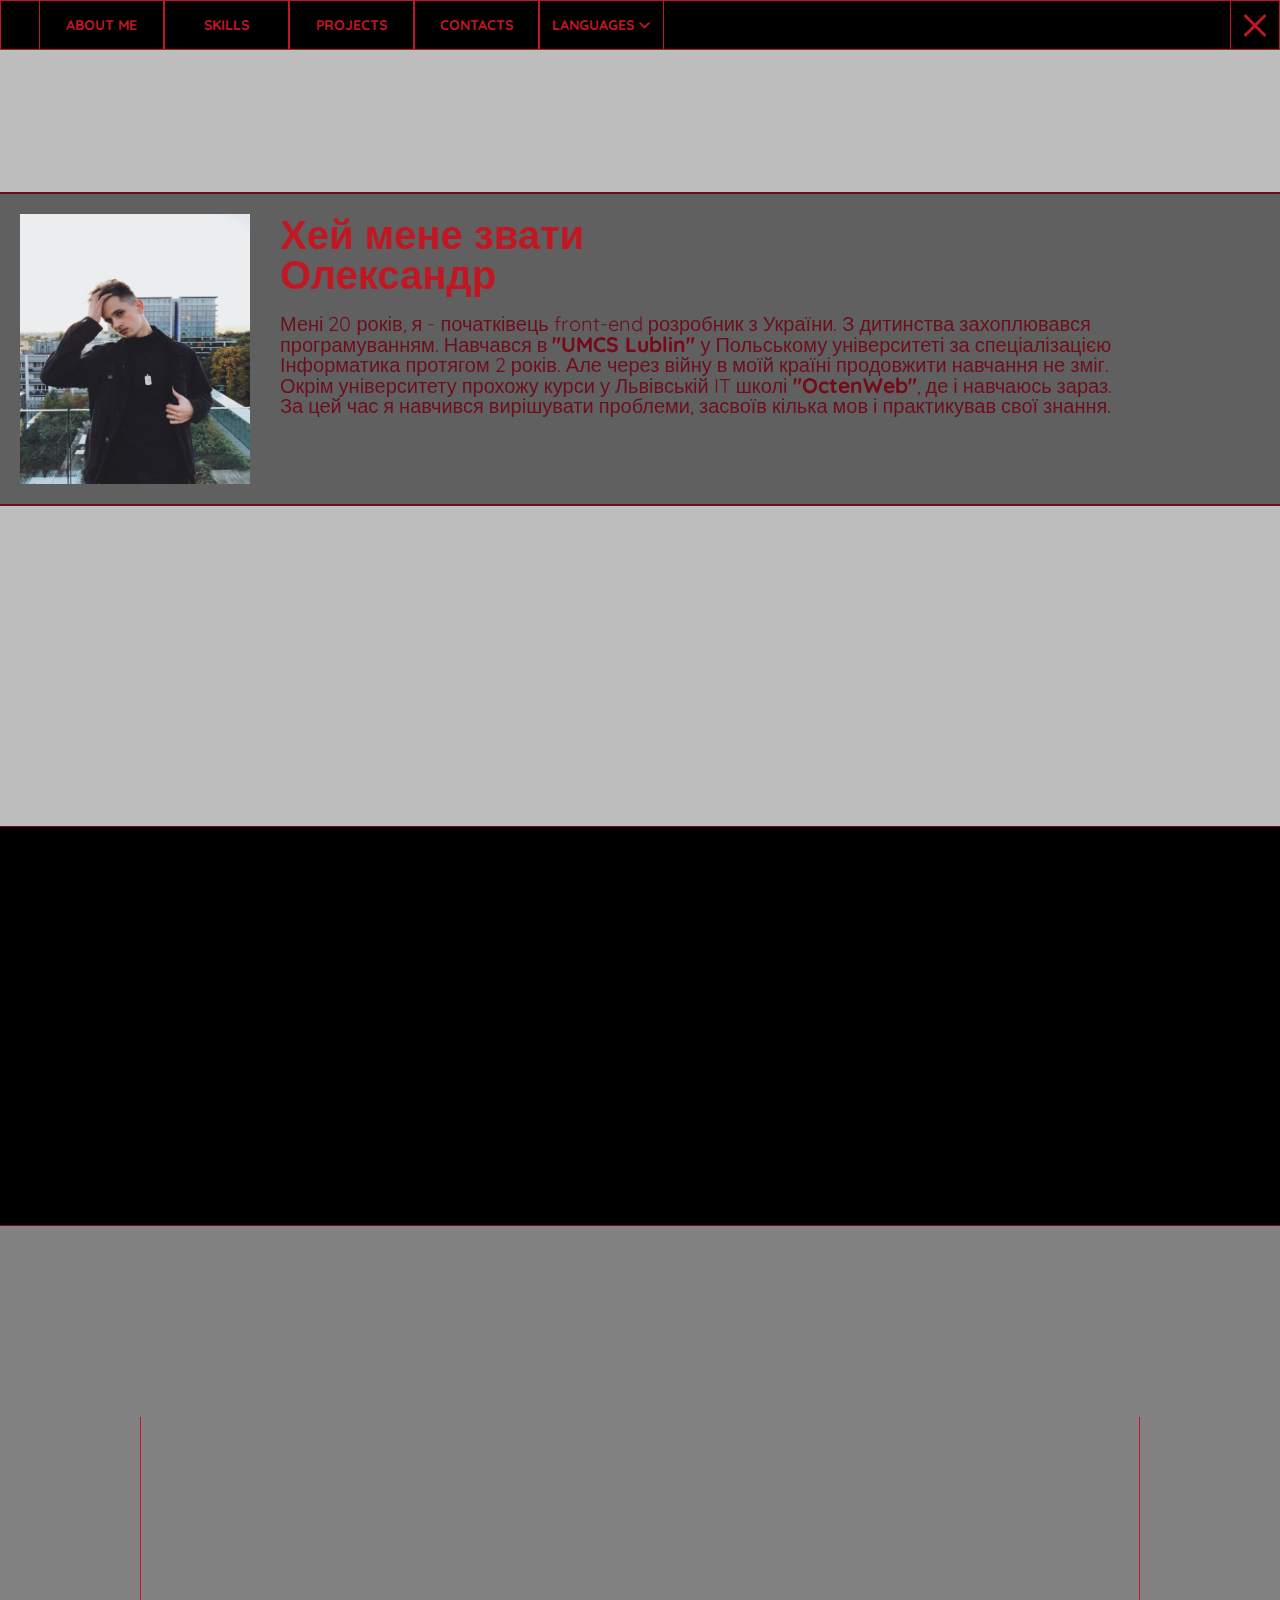
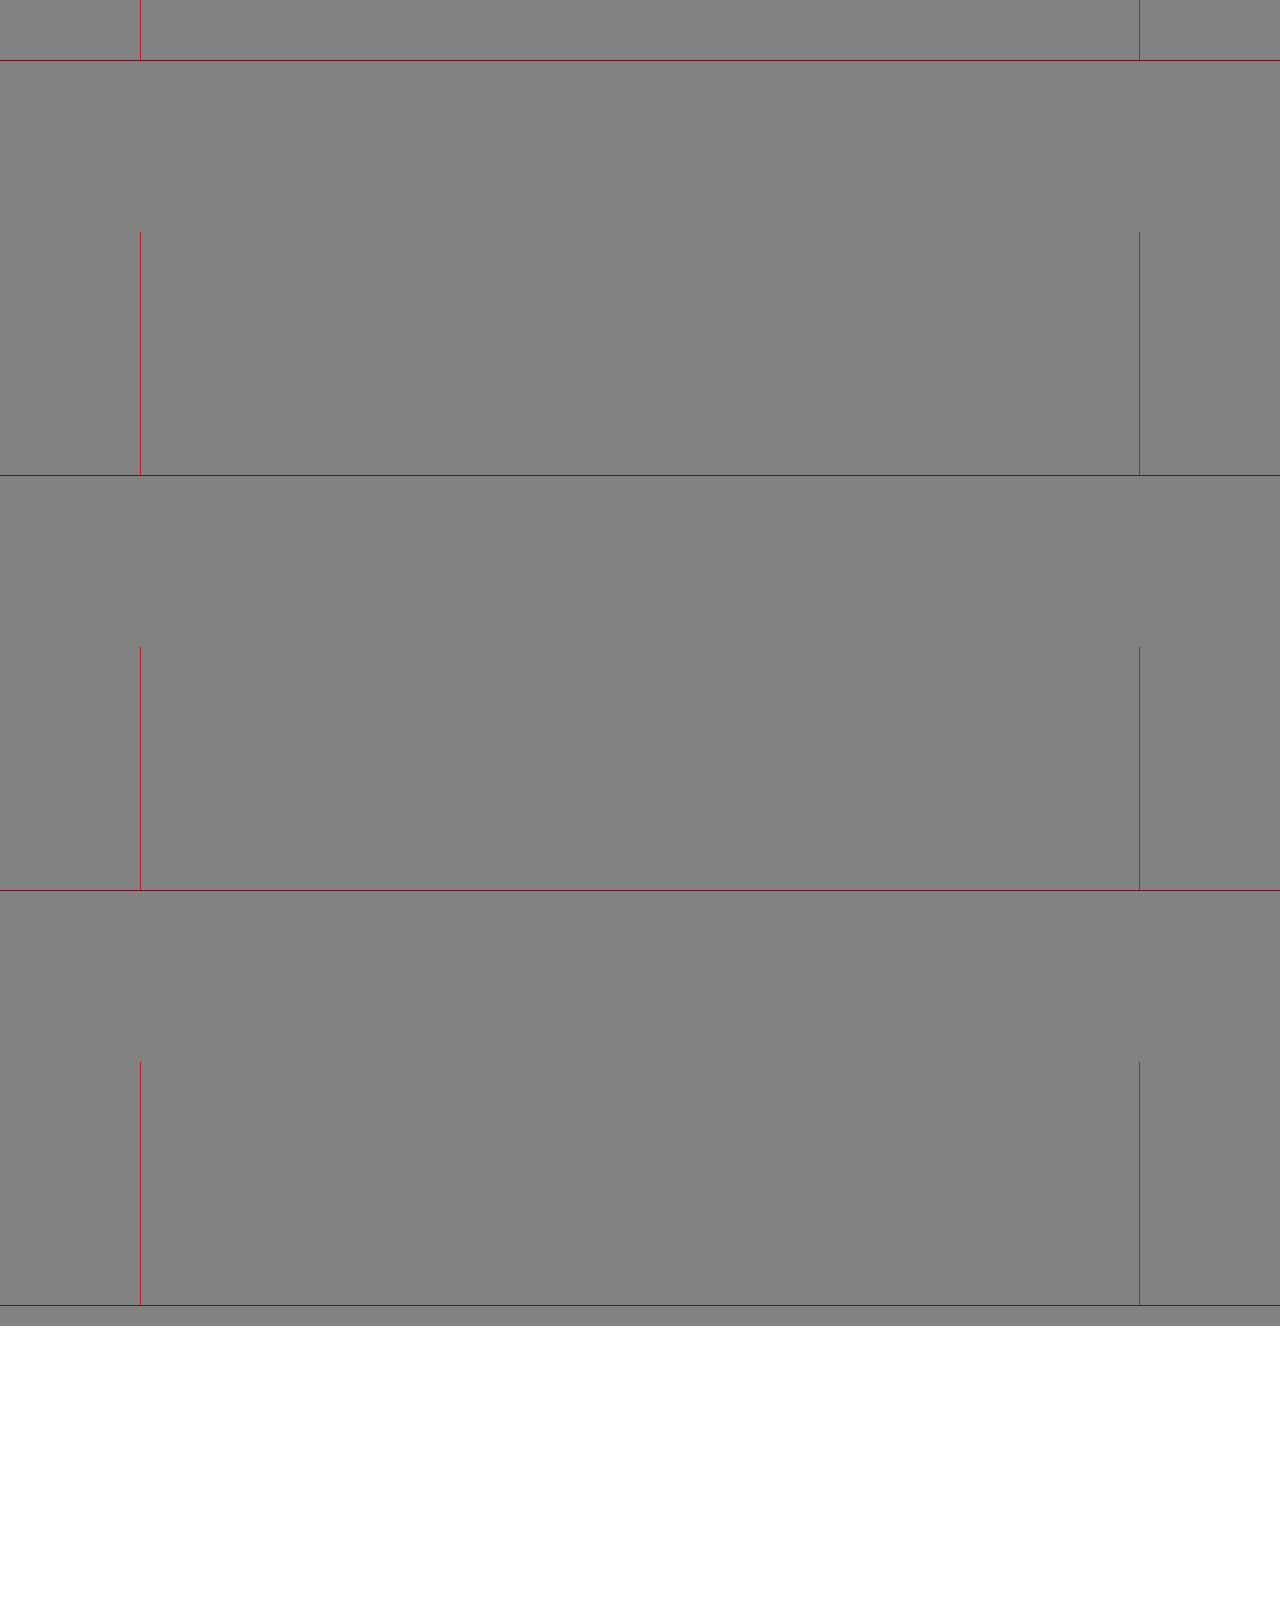
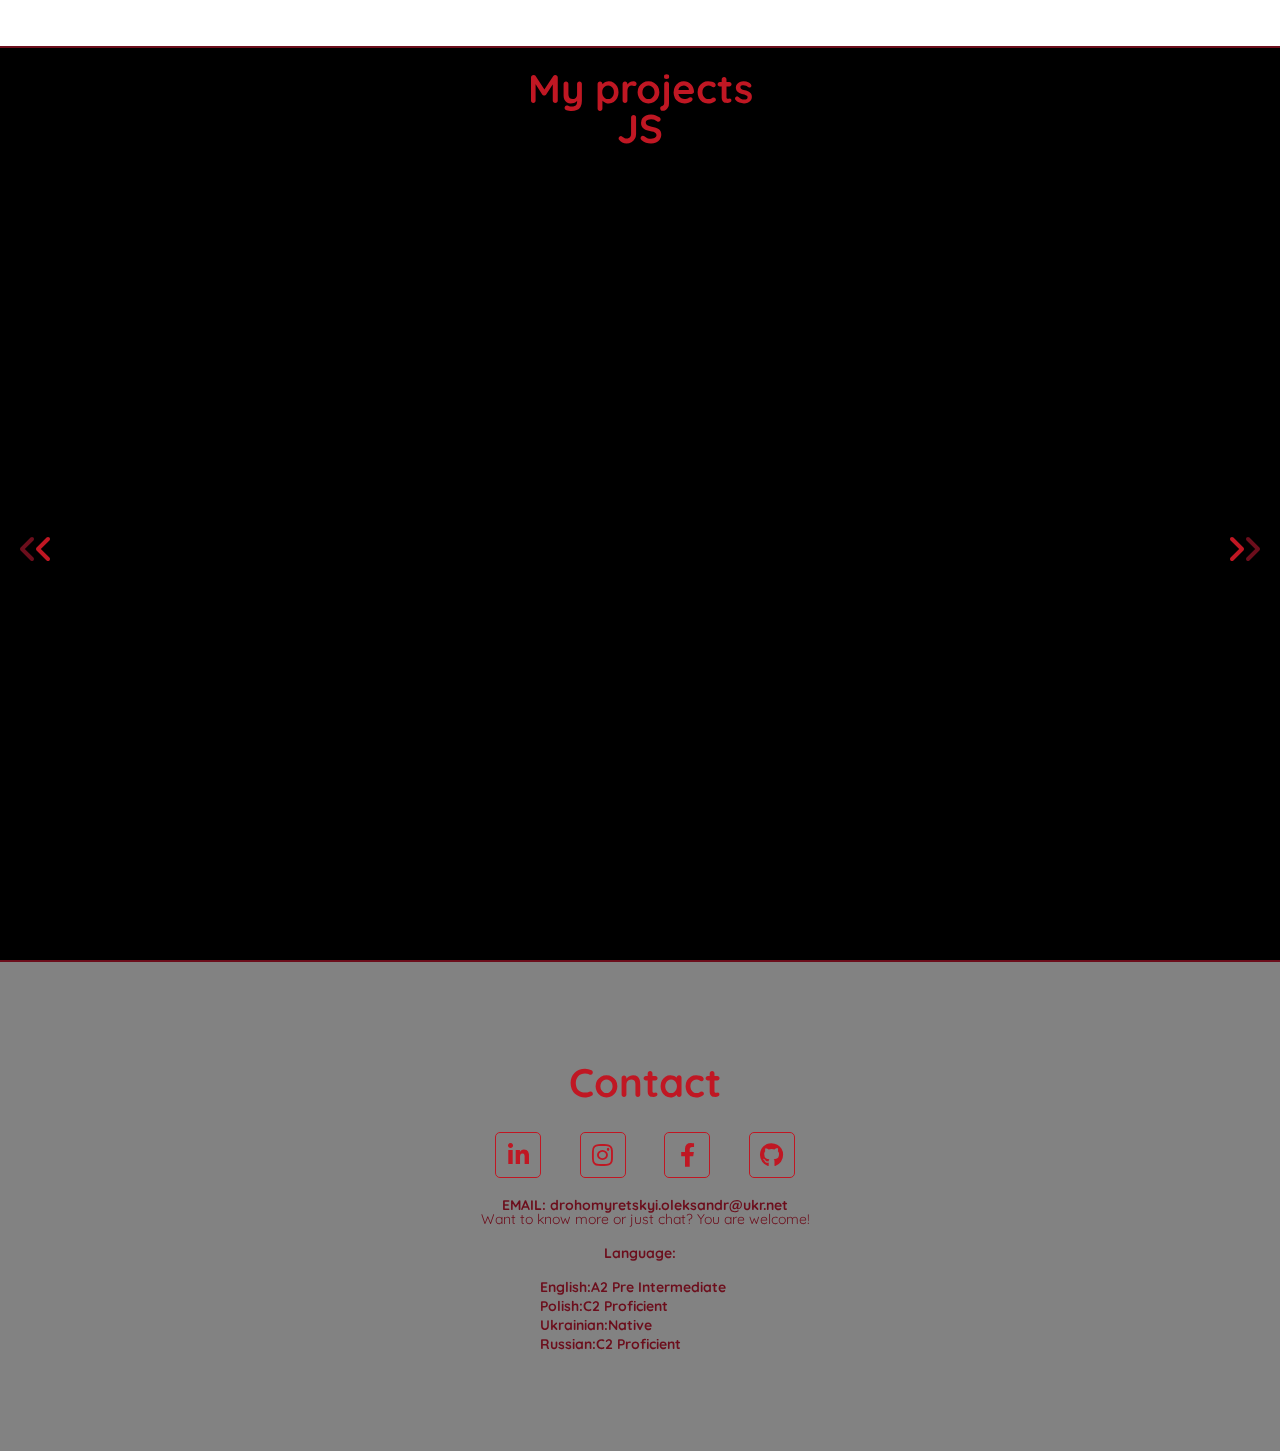
==== commit 634edb53: "adaptive - done. projects - done. fix the rest of details" ====
--- a/index.html
+++ b/index.html
@@ -78,7 +78,7 @@
         <!------------------------------------------------------------------------------------------>
         <div class="wrap">
 
-            <img src="res/img/noname2.jpg" alt="AlexBielow" id="me" class="me _anim_item _anim_no_hide">
+            <img src="res/img/ich.jpg" alt="AlexBielow" id="me" class="me _anim_item _anim_no_hide">
 
             <div class="bio _anim_item _anim_no_hide" id="bio">
                 <div class="title _anim_item _anim_no_hide">
@@ -464,135 +464,183 @@
         <!------------------------------------------------------------------------------------------>
         <div class="project_wrap" id="projects">
             <div class="title">
-                <h2 class="_lng _eng ">My projects</h2>
-                <h2 class="_lng _ukr _none">Мої проекти</h2>
-                <h2 class="_lng _pl _none">Moje projekty</h2>
-                <div class="line"></div>
-            </div>
-            <div class="project_list _anim_item _anim_no_hide">
-
-                <div class="project">
-                    <div class="proj_img _anim_item _anim_no_hide">
-                        <img src="res/img/projects/denis_novak.png" alt="landing">
-                    </div>
-
-                    <div class="project_info _anim_item _anim_no_hide">
-                        <h3>Animation,adaptive,lang_selector</h3>
-                        <p class="_lng _eng ">
-                            Landing page written in pure HTML/SCSS/js. Fully adaptive
-                            + mobile versions, animation, popup, multilingual.
-                        </p>
-                        <p class="_lng _ukr _none">
-                            Landing page написана на HTML/SCSS/js. Повністю адаптивна сторінка
-                            + мобільна версія, анімації, popup, багатомовний.
-                        </p>
-                        <p class="_lng _pl _none">
-                            Landing page napisany na HTML/SCSS/js. W całości adaptywna strona
-                            + wersja mobilna, animacje, popup, kilka języków.
-                        </p>
-                        <div class="project_btns">
-                            <a href="denis_novak.html" class="proj_btn_neon"
-                               target="_blank">
-                                <span class="neon_line neon_line__top"></span>
-                                <span class="neon_line neon_line__bottom"></span>
-                                <span class="neon_line neon_line__left"></span>
-                                <span class="neon_line neon_line__right"></span>
-                                <span class="_lng _eng ">Open</span>
-                                <span class="_lng _ukr _none">Відкрити</span>
-                                <span class="_lng _pl _none">Otwórz</span>
-                            </a>
-                            <a href="#" class="proj_btn_neon" target="_blank">
-                                <span class="neon_line neon_line__top"></span>
-                                <span class="neon_line neon_line__bottom"></span>
-                                <span class="neon_line neon_line__left"></span>
-                                <span class="neon_line neon_line__right"></span>
-                                GitHub Rep.
-                            </a>
-                        </div>
-                    </div>
-                    <!--                    <div class="proj_line"></div>-->
-                </div>
-
-                <div class="project">
-                    <div class="proj_img _anim_item _anim_no_hide">
-                        <img src="res/img/projects/landing_spring.png"
-                             alt="">
-                    </div>
-                    <div class="project_info _anim_item _anim_no_hide">
-                        <h3>Adaptive landing</h3>
-                        <p class="_lng _eng ">
-                            Landing page written in pure HTML/SCSS. Fully adaptive
-                            + mobile versions and some animation.
-                        </p>
-                        <p class="_lng _ukr _none">
-                            Landing page написана на HTML/SCSS. Повністю адаптивна сторінка
-                            + мобільна версія і трішки анімацій.
-                        </p>
-                        <p class="_lng _pl _none">
-                            Landing page napisany na HTML/SCSS. W całości adaptywna strona
-                            + wersja mobilna i trochę animacji.
-                        </p>
-                        <div class="project_btns">
-                            <a href="sprig.html" class="proj_btn_neon" target="_blank">
-                                <span class="neon_line neon_line__top"></span>
-                                <span class="neon_line neon_line__bottom"></span>
-                                <span class="neon_line neon_line__left"></span>
-                                <span class="neon_line neon_line__right"></span>
-                                <span class="_lng _eng ">Open</span>
-                                <span class="_lng _ukr _none">Відкрити</span>
-                                <span class="_lng _pl _none">Otwórz</span>
-                            </a>
-                            <a href="https://github.com/BielowAlex/Sprig_Landing_Page" class="proj_btn_neon"
-                               target="_blank">
-                                <span class="neon_line neon_line__top"></span>
-                                <span class="neon_line neon_line__bottom"></span>
-                                <span class="neon_line neon_line__left"></span>
-                                <span class="neon_line neon_line__right"></span>
-                                GitHub Rep.
-                            </a>
-                        </div>
-                    </div>
-
-                </div>
-
-                <div class="project">
-                    <div class="proj_img _anim_item _anim_no_hide">
-                        <img src="res/img/projects/template_landing.png" alt="dod_game"
-                             class=" ">
-                    </div>
-                    <div class="project_info _anim_item _anim_no_hide">
-                        <h3>Landing with sliders</h3>
-                        <p class="_lng _eng _none">
-                            The game is written in the programming language of Java Android. Simple interface,
-                            replaced
-                            database on LocalStorage.
-                        </p>
-                        <p class="_lng _ukr _none">
-                            Landing page написана на HTML/SCSS. Повністю адаптивна сторінка
-                            + мобільна версія і трішки анімацій.
-                        </p>
-                        <p class="_lng _pl _none">
-                            Landing page napisany na HTML/SCSS. W całości adaptywna strona
-                            + wersja mobilna i trochę animacji.
-                        </p>
-                        <div class="project_btns">
-                            <a href="website_template.html" class="proj_btn_neon" target="_blank">
-                                <span class="neon_line neon_line__top"></span>
-                                <span class="neon_line neon_line__bottom"></span>
-                                <span class="neon_line neon_line__left"></span>
-                                <span class="neon_line neon_line__right"></span>
-                                <span class="_lng _eng ">Open</span>
-                                <span class="_lng _ukr _none">Відкрити</span>
-                                <span class="_lng _pl _none">Otwórz</span>
-                            </a>
-                            <a href="https://github.com/BielowAlex/simple_website_template" class="proj_btn_neon"
-                               target="_blank">
-                                <span class="neon_line neon_line__top"></span>
-                                <span class="neon_line neon_line__bottom"></span>
-                                <span class="neon_line neon_line__left"></span>
-                                <span class="neon_line neon_line__right"></span>
-                                GitHub Rep.
-                            </a>
+                <h2 class="_lng _eng ">My projects <p class="categories">JS</p></h2>
+                <h2 class="_lng _ukr _none">Мої проекти <p class="categories">JS</p></h2>
+                <h2 class="_lng _pl _none">Moje projekty <p class="categories">JS</p></h2>
+
+            </div>
+            <div class="projects_slider">
+                <div class="left_array">
+                    <i class="fa-solid fa-angle-left"></i>
+                    <i class="fa-solid fa-angle-left"></i>
+                </div>
+                <div class="project_list react">
+                    <div class="project">
+                        <div class="proj_img _anim_item _anim_no_hide">
+                            <img src="res/img/projects/react_pizza.png" alt="landing">
+                        </div>
+
+                        <div class="project_info _anim_item _anim_no_hide">
+                            <h3>React/Redux pizza shop</h3>
+                            <p class="_lng _eng ">
+                                Landing page written in pure HTML/SCSS/js. Fully adaptive
+                                + mobile versions, animation, popup, multilingual.
+                            </p>
+                            <p class="_lng _ukr _none">
+                                Онлайн піцерія написана на бібліотеці React/Redax/Axios.Замість бази-даних
+                                використовував json. Різні категорії,сортування оформлення замовлення.
+                            </p>
+                            <p class="_lng _pl _none">
+                                Online pizzeria napisana przy użyciu React/Redax/Axios. Zamiast baz-danych
+                                stworzyłem plik JSON. Różne kategorie, sortowanie, zamówienie. Nie adaptywna.
+                            </p>
+                            <div class="project_btns">
+                                <a href="https://react-pizza-xi.vercel.app" class="proj_btn_neon"
+                                   target="_blank">
+                                    <span class="neon_line neon_line__top"></span>
+                                    <span class="neon_line neon_line__bottom"></span>
+                                    <span class="neon_line neon_line__left"></span>
+                                    <span class="neon_line neon_line__right"></span>
+                                    <span class="_lng _eng ">Open</span>
+                                    <span class="_lng _ukr _none">Відкрити</span>
+                                    <span class="_lng _pl _none">Otwórz</span>
+                                </a>
+                                <a href="https://github.com/BielowAlex/react_pizza" class="proj_btn_neon" target="_blank">
+                                    <span class="neon_line neon_line__top"></span>
+                                    <span class="neon_line neon_line__bottom"></span>
+                                    <span class="neon_line neon_line__left"></span>
+                                    <span class="neon_line neon_line__right"></span>
+                                    GitHub Rep.
+                                </a>
+                            </div>
+                        </div>
+                        <!--                    <div class="proj_line"></div>-->
+                    </div>
+                </div>
+                <div class="project_list _anim_item _anim_no_hide js _active_list">
+
+                    <div class="project">
+                        <div class="proj_img _anim_item _anim_no_hide">
+                            <img src="res/img/projects/denis_novak.png" alt="landing">
+                        </div>
+
+                        <div class="project_info _anim_item _anim_no_hide">
+                            <h3>Animation,adaptive,lang_selector</h3>
+                            <p class="_lng _eng ">
+                                Landing page written in pure HTML/SCSS/js. Fully adaptive
+                                + mobile versions, animation, popup, multilingual.
+                            </p>
+                            <p class="_lng _ukr _none">
+                                Landing page написана на HTML/SCSS/js. Повністю адаптивна сторінка
+                                + мобільна версія, анімації, popup, багатомовний.
+                            </p>
+                            <p class="_lng _pl _none">
+                                Landing page napisany na HTML/SCSS/js. W całości adaptywna strona
+                                + wersja mobilna, animacje, popup, kilka języków.
+                            </p>
+                            <div class="project_btns">
+                                <a href="denis_novak.html" class="proj_btn_neon"
+                                   target="_blank">
+                                    <span class="neon_line neon_line__top"></span>
+                                    <span class="neon_line neon_line__bottom"></span>
+                                    <span class="neon_line neon_line__left"></span>
+                                    <span class="neon_line neon_line__right"></span>
+                                    <span class="_lng _eng ">Open</span>
+                                    <span class="_lng _ukr _none">Відкрити</span>
+                                    <span class="_lng _pl _none">Otwórz</span>
+                                </a>
+                                <a href="https://github.com/BielowAlex/Landing_page_Denis_Novak" class="proj_btn_neon" target="_blank">
+                                    <span class="neon_line neon_line__top"></span>
+                                    <span class="neon_line neon_line__bottom"></span>
+                                    <span class="neon_line neon_line__left"></span>
+                                    <span class="neon_line neon_line__right"></span>
+                                    GitHub Rep.
+                                </a>
+                            </div>
+                        </div>
+                    </div>
+
+                    <div class="project">
+                        <div class="proj_img _anim_item _anim_no_hide">
+                            <img src="res/img/projects/landing_spring.png"
+                                 alt="">
+                        </div>
+                        <div class="project_info _anim_item _anim_no_hide">
+                            <h3>Adaptive landing</h3>
+                            <p class="_lng _eng ">
+                                Landing page written in pure HTML/SCSS. Fully adaptive
+                                + mobile versions and some animation.
+                            </p>
+                            <p class="_lng _ukr _none">
+                                Landing page написана на HTML/SCSS. Повністю адаптивна сторінка
+                                + мобільна версія і трішки анімацій.
+                            </p>
+                            <p class="_lng _pl _none">
+                                Landing page napisany na HTML/SCSS. W całości adaptywna strona
+                                + wersja mobilna i trochę animacji.
+                            </p>
+                            <div class="project_btns">
+                                <a href="sprig.html" class="proj_btn_neon" target="_blank">
+                                    <span class="neon_line neon_line__top"></span>
+                                    <span class="neon_line neon_line__bottom"></span>
+                                    <span class="neon_line neon_line__left"></span>
+                                    <span class="neon_line neon_line__right"></span>
+                                    <span class="_lng _eng ">Open</span>
+                                    <span class="_lng _ukr _none">Відкрити</span>
+                                    <span class="_lng _pl _none">Otwórz</span>
+                                </a>
+                                <a href="https://github.com/BielowAlex/Sprig_Landing_Page" class="proj_btn_neon"
+                                   target="_blank">
+                                    <span class="neon_line neon_line__top"></span>
+                                    <span class="neon_line neon_line__bottom"></span>
+                                    <span class="neon_line neon_line__left"></span>
+                                    <span class="neon_line neon_line__right"></span>
+                                    GitHub Rep.
+                                </a>
+                            </div>
+                        </div>
+
+                    </div>
+
+                    <div class="project">
+                        <div class="proj_img _anim_item _anim_no_hide">
+                            <img src="res/img/projects/template_landing.png" alt="dod_game"
+                                 class=" ">
+                        </div>
+                        <div class="project_info _anim_item _anim_no_hide">
+                            <h3>Landing with sliders</h3>
+                            <p class="_lng _eng _none">
+                                The game is written in the programming language of Java Android. Simple interface,
+                                replaced
+                                database on LocalStorage.
+                            </p>
+                            <p class="_lng _ukr _none">
+                                Landing page написана на HTML/SCSS. Повністю адаптивна сторінка
+                                + мобільна версія і трішки анімацій.
+                            </p>
+                            <p class="_lng _pl _none">
+                                Landing page napisany na HTML/SCSS. W całości adaptywna strona
+                                + wersja mobilna i trochę animacji.
+                            </p>
+                            <div class="project_btns">
+                                <a href="website_template.html" class="proj_btn_neon" target="_blank">
+                                    <span class="neon_line neon_line__top"></span>
+                                    <span class="neon_line neon_line__bottom"></span>
+                                    <span class="neon_line neon_line__left"></span>
+                                    <span class="neon_line neon_line__right"></span>
+                                    <span class="_lng _eng ">Open</span>
+                                    <span class="_lng _ukr _none">Відкрити</span>
+                                    <span class="_lng _pl _none">Otwórz</span>
+                                </a>
+                                <a href="https://github.com/BielowAlex/simple_website_template" class="proj_btn_neon"
+                                   target="_blank">
+                                    <span class="neon_line neon_line__top"></span>
+                                    <span class="neon_line neon_line__bottom"></span>
+                                    <span class="neon_line neon_line__left"></span>
+                                    <span class="neon_line neon_line__right"></span>
+                                    GitHub Rep.
+                                </a>
+                            </div>
                         </div>
                     </div>
 
@@ -616,7 +664,7 @@
                                 + wersja mobilna, animacje, popup.
                             </p>
                             <div class="project_btns">
-                                <a href="denis_novak.html" class="proj_btn_neon"
+                                <a href="https://bielowalex.github.io/nft_marketplace/" class="proj_btn_neon"
                                    target="_blank">
                                     <span class="neon_line neon_line__top"></span>
                                     <span class="neon_line neon_line__bottom"></span>
@@ -626,7 +674,7 @@
                                     <span class="_lng _ukr _none">Відкрити</span>
                                     <span class="_lng _pl _none">Otwórz</span>
                                 </a>
-                                <a href="#" class="proj_btn_neon" target="_blank">
+                                <a href="https://github.com/BielowAlex/nft_marketplace" class="proj_btn_neon" target="_blank">
                                     <span class="neon_line neon_line__top"></span>
                                     <span class="neon_line neon_line__bottom"></span>
                                     <span class="neon_line neon_line__left"></span>
@@ -636,8 +684,16 @@
                             </div>
                         </div>
                     </div>
-                </div>
-            </div>
+
+
+                </div>
+
+                <div class="right_array">
+                    <i class="fa-solid fa-angle-right"></i>
+                    <i class="fa-solid fa-angle-right"></i>
+                </div>
+            </div>
+
         </div>
         <!------------------------------------------------------------------------------------------>
         <!-------------------------------Projects--------------------------------------------------->
@@ -693,5 +749,33 @@
 <script src="res/js/pageAnimation.js"></script>
 <script src="res/js/scrollAnim.js"></script>
 <script src="res/js/multyLanguage.js"></script>
+<script>
+    const js = document.querySelector('.js');
+    const react = document.querySelector('.react');
+    const rightArr = document.querySelector('.right_array');
+    const leftArr = document.querySelector('.left_array');
+    let categories = document.querySelectorAll('.categories');
+
+
+    const swipe = ()=>{
+        if(js.classList.contains('_active_list')){
+            js.classList.remove('_active_list');
+            react.classList.add('_active_list');
+            for (const category of categories) {
+                category.innerHTML = 'React'
+            }
+        }else{
+            js.classList.add('_active_list');
+            react.classList.remove('_active_list');
+            for (const category of categories) {
+                category.innerHTML = 'JS'
+            }
+        }
+    }
+
+    rightArr.onclick = swipe;
+    leftArr.onclick = swipe;
+
+</script>
 </body>
 </html>--- a/res/css/style.css
+++ b/res/css/style.css
@@ -244,8 +244,8 @@
 }
 
 .wrap {
-  border-top: 2px solid #850919;
-  border-bottom: 2px solid #850919;
+  border-top: 2px solid #6c0e1c;
+  border-bottom: 2px solid #6c0e1c;
   margin-bottom: 25%;
   margin-top: 15%;
   display: flex;
@@ -268,7 +268,7 @@
   transition: all 1s ease 0.5s;
 }
 .me:hover {
-  border: 1px solid #850919;
+  border: 1px solid #6c0e1c;
   transition: 1s;
   box-shadow: #c01723 0 0 10px, #c01723 0 0 30px;
 }
@@ -281,7 +281,7 @@
 .bio {
   margin-left: 10px;
   width: 68%;
-  color: #850919;
+  color: #6c0e1c;
   transform: translate(120px, 0);
   opacity: 0;
   transition: all 1s ease 1s;
@@ -291,7 +291,7 @@
   font-size: 20px;
 }
 .bio p a {
-  color: #850919;
+  color: #6c0e1c;
   font-weight: bold;
   font-size: 21px;
   text-shadow: #c01723 0 0 0;
@@ -357,8 +357,8 @@
   background-color: black;
   height: 400px;
   padding: 20px;
-  border-top: 1px solid #850919;
-  border-bottom: 1px solid #850919;
+  border-top: 1px solid #6c0e1c;
+  border-bottom: 1px solid #6c0e1c;
   overflow: hidden;
 }
 .carrousel_wrap .title {
@@ -396,8 +396,8 @@
   overflow: hidden;
   align-items: center;
   margin: 20px auto;
-  border-right: 2px solid #850919;
-  border-left: 2px solid #850919;
+  border-right: 2px solid #6c0e1c;
+  border-left: 2px solid #6c0e1c;
   position: relative;
   transform: translate(0, 100%);
   opacity: 0;
@@ -458,19 +458,19 @@
   font-size: 20px;
   padding: 0 10px;
   margin: 20px 0;
-  color: #850919;
+  color: #6c0e1c;
 }
 
 .skill {
-  border-bottom: 1px solid #850919;
+  border-bottom: 1px solid #6c0e1c;
 }
 .skill .skill_title {
   background: black;
-  box-shadow: inset 0 0 5px #850919, inset 0 0 7px #850919, inset 0 0 9px #850919, inset 0 0 18px #850919;
+  box-shadow: inset 0 0 5px #6c0e1c, inset 0 0 7px #6c0e1c, inset 0 0 9px #6c0e1c, inset 0 0 18px #6c0e1c;
   font-size: 40px;
-  border-bottom: 1px solid #850919;
-  border-left: 1px solid #850919;
-  border-right: 1px solid #850919;
+  border-bottom: 1px solid #6c0e1c;
+  border-left: 1px solid #6c0e1c;
+  border-right: 1px solid #6c0e1c;
   border-bottom-left-radius: 50px;
   border-bottom-right-radius: 50px;
   padding: 20px;
@@ -539,13 +539,13 @@
 
 @keyframes lighter {
   0% {
-    text-shadow: 0 0 3px #850919, 0 0 5px #850919;
+    text-shadow: 0 0 3px #6c0e1c, 0 0 5px #6c0e1c;
   }
   50% {
-    text-shadow: 0 0 0 #850919, 0 0 0 #850919;
+    text-shadow: 0 0 0 #6c0e1c, 0 0 0 #6c0e1c;
   }
   100% {
-    text-shadow: 0 0 3px #850919, 0 0 5px #850919;
+    text-shadow: 0 0 3px #6c0e1c, 0 0 5px #6c0e1c;
   }
 }
 .project_wrap {
@@ -553,8 +553,8 @@
   width: 100%;
   background-color: black;
   padding: 20px;
-  border-top: 2px solid #850919;
-  border-bottom: 2px solid #850919;
+  border-top: 2px solid #6c0e1c;
+  border-bottom: 2px solid #6c0e1c;
 }
 .project_wrap .title {
   margin: 0 auto;
@@ -570,10 +570,21 @@
   display: flex;
   flex-wrap: wrap;
   justify-content: center;
-  padding: 0 50px;
   row-gap: 2px;
   column-gap: 2px;
   margin: 40px 20px;
+}
+.project_wrap .project_list.react {
+  display: none;
+}
+.project_wrap .project_list.react._active_list {
+  display: flex;
+}
+.project_wrap .project_list.js {
+  display: none;
+}
+.project_wrap .project_list.js._active_list {
+  display: flex;
 }
 .project_wrap .project_list .project {
   display: flex;
@@ -632,7 +643,7 @@
   text-transform: uppercase;
   font-weight: bold;
   letter-spacing: 3px;
-  border: 1px solid #850919;
+  border: 1px solid #6c0e1c;
   overflow: hidden;
   transition: all 1s ease 0s;
 }
@@ -692,7 +703,7 @@
 }
 .project_wrap .project_list .project .proj_img {
   margin: 0 auto;
-  border: 0 solid #850919;
+  border: 0 solid #6c0e1c;
   box-shadow: #c01723 0 0 0 0px;
   transform: scale(0.6);
   opacity: 0;
@@ -707,18 +718,18 @@
   opacity: 1;
 }
 .project_wrap .project_list .project .proj_img.proj_img_anim {
-  border: 1px solid #850919;
+  border: 1px solid #6c0e1c;
   box-shadow: #c01723 0 0 15px 2px;
 }
 .project_wrap .project_list .project .proj_line {
   margin: 20px auto;
   width: 0;
-  border-bottom: 0 solid #850919;
+  border-bottom: 0 solid #6c0e1c;
   transition: all ease 0.4s;
 }
 .project_wrap .project_list .project .proj_line.proj_line_anim {
   width: 100%;
-  border-bottom: 1px solid #850919;
+  border-bottom: 1px solid #6c0e1c;
   box-shadow: #c01723 0 0 10px, #c01723 0 0 20px, #c01723 0 0 50px;
 }
 .project_wrap .project_list .project:hover .project_info {
@@ -738,11 +749,11 @@
   opacity: 0;
 }
 .footer h3 {
-  color: #850919;
+  color: #6c0e1c;
   font-weight: bold;
 }
 .footer .footer_title p {
-  color: #850919;
+  color: #6c0e1c;
 }
 .footer .my_language {
   width: 200px;
@@ -751,7 +762,7 @@
   align-items: start;
   flex-direction: column;
   row-gap: 5px;
-  color: #850919;
+  color: #6c0e1c;
 }
 .footer .my_language h2 {
   text-align: center;
@@ -801,6 +812,210 @@
     transform: translate(0, 0);
   }
 }
+@media screen and (max-width: 1050px) {
+  .carrousel {
+    width: 800px;
+  }
+
+  .skill .skill_list {
+    width: 800px;
+  }
+
+  .project_wrap .project_list .project .proj_img img {
+    width: 400px;
+    height: 250px;
+  }
+
+  .project_wrap .project_list .project .project_info {
+    width: 400px;
+    height: 250px;
+  }
+
+  .project_wrap .project_list .project {
+    width: 400px;
+    height: 250px;
+  }
+
+  .project_wrap .project_list .project h3 {
+    font-size: 18px;
+  }
+
+  .project_wrap .project_list .project p {
+    font-size: 14px;
+  }
+
+  .project_wrap .project_list .project .project_btns .proj_btn_neon {
+    font-size: 12px;
+  }
+}
+@media screen and (max-width: 890px) {
+  .skill .skill_list .skill_item img {
+    height: 100px;
+    width: 100px;
+  }
+
+  .skill .skill_list {
+    width: 600px;
+  }
+
+  .carrousel .img_list .list_el img {
+    width: 100px;
+    height: 100px;
+  }
+
+  .carrousel {
+    width: 600px;
+  }
+
+  .carrousel .img_list .list_el h3 {
+    font-size: 18px;
+  }
+
+  @keyframes carrousel {
+    from {
+      transform: translate(0, 0);
+    }
+    to {
+      transform: translate(-870px, 0);
+    }
+  }
+  .carrousel {
+    height: 180px;
+  }
+
+  .title h2 {
+    font-size: 32px;
+  }
+
+  .wrap {
+    flex-wrap: wrap;
+    justify-content: center;
+    row-gap: 20px;
+  }
+}
+@media screen and (max-width: 650px) {
+  .skill .skill_list .skill_item img {
+    height: 50px;
+    width: 50px;
+  }
+
+  .carrousel {
+    width: 400px;
+  }
+
+  .carrousel .img_list .list_el h3 {
+    font-size: 10px;
+  }
+
+  .carrousel .img_list .list_el img {
+    width: 50px;
+    height: 50px;
+  }
+
+  .carrousel {
+    height: 120px;
+  }
+
+  .carrousel_wrap .title h2 {
+    font-size: 24px;
+  }
+
+  .title h2 {
+    font-size: 24px;
+  }
+
+  .wrap img {
+    margin: 0;
+    width: 150px;
+    height: 200px;
+  }
+
+  .bio > .title {
+    font-size: 18px;
+    text-align: left;
+    width: 300px;
+  }
+
+  .bio p {
+    font-size: 14px;
+  }
+
+  .rating i {
+    font-size: 10px;
+  }
+
+  @keyframes carrousel {
+    from {
+      transform: translate(0, 0);
+    }
+    to {
+      transform: translate(-570px, 0);
+    }
+  }
+  .knowledge_wrap p {
+    font-size: 14px;
+  }
+
+  .carrousel_wrap {
+    height: 250px;
+  }
+
+  .project_wrap .project_list .project .proj_img img {
+    width: 200px;
+    height: 150px;
+  }
+
+  .project_wrap .project_list .project .project_info {
+    width: 200px;
+    height: 150px;
+  }
+
+  .project_wrap .project_list .project {
+    width: 200px;
+    height: 150px;
+  }
+
+  .project_wrap .project_list .project h3 {
+    font-size: 14px;
+  }
+
+  .project_wrap .project_list .project p {
+    font-size: 10px;
+  }
+
+  .project_wrap .project_list .project .project_btns .proj_btn_neon {
+    font-size: 8px;
+    padding: 2px;
+    margin: 2px;
+  }
+
+  .nav .menu li {
+    font-size: 8px;
+    width: 60px;
+  }
+
+  .nav .menu {
+    justify-content: start;
+  }
+
+  .skill .skill_list {
+    width: 400px;
+  }
+}
+@media screen and (max-width: 520px) {
+  .skill .skill_list {
+    width: 300px;
+  }
+
+  .carrousel {
+    height: 100px;
+    width: 300px;
+  }
+
+  .carrousel_wrap .title {
+    width: 200px;
+  }
+}
 ._none {
   display: none;
 }
@@ -814,4 +1029,80 @@
   font-weight: bold;
 }
 
+.project_wrap .project_list {
+  padding: 0;
+}
+
+.react {
+  display: none;
+}
+
+.projects_slider {
+  display: flex;
+  justify-content: space-between;
+}
+.projects_slider .right_array {
+  display: flex;
+  align-items: center;
+  font-size: 32px;
+  color: white;
+}
+.projects_slider .right_array i {
+  cursor: pointer;
+}
+.projects_slider .right_array i:hover {
+  color: #c01723;
+}
+.projects_slider .right_array i:nth-child(1) {
+  color: #c01723;
+  animation: first_arr 3s linear infinite;
+}
+.projects_slider .right_array i:nth-child(2) {
+  color: #6c0e1c;
+  animation: second_arr 3s linear infinite;
+}
+.projects_slider .left_array {
+  display: flex;
+  align-items: center;
+  font-size: 32px;
+  color: white;
+}
+.projects_slider .left_array i {
+  cursor: pointer;
+}
+.projects_slider .left_array i:hover {
+  color: #c01723;
+}
+.projects_slider .left_array i:nth-child(2) {
+  color: #c01723;
+  animation: first_arr 3s linear infinite;
+}
+.projects_slider .left_array i:nth-child(1) {
+  color: #6c0e1c;
+  animation: second_arr 3s linear infinite;
+}
+
+@keyframes first_arr {
+  0% {
+    color: #c01723;
+  }
+  50% {
+    color: #3b0910;
+  }
+  100% {
+    color: #c01723;
+  }
+}
+@keyframes second_arr {
+  0% {
+    color: #3b0910;
+  }
+  50% {
+    color: #c01723;
+  }
+  100% {
+    color: #3b0910;
+  }
+}
+
 /*# sourceMappingURL=style.css.map */
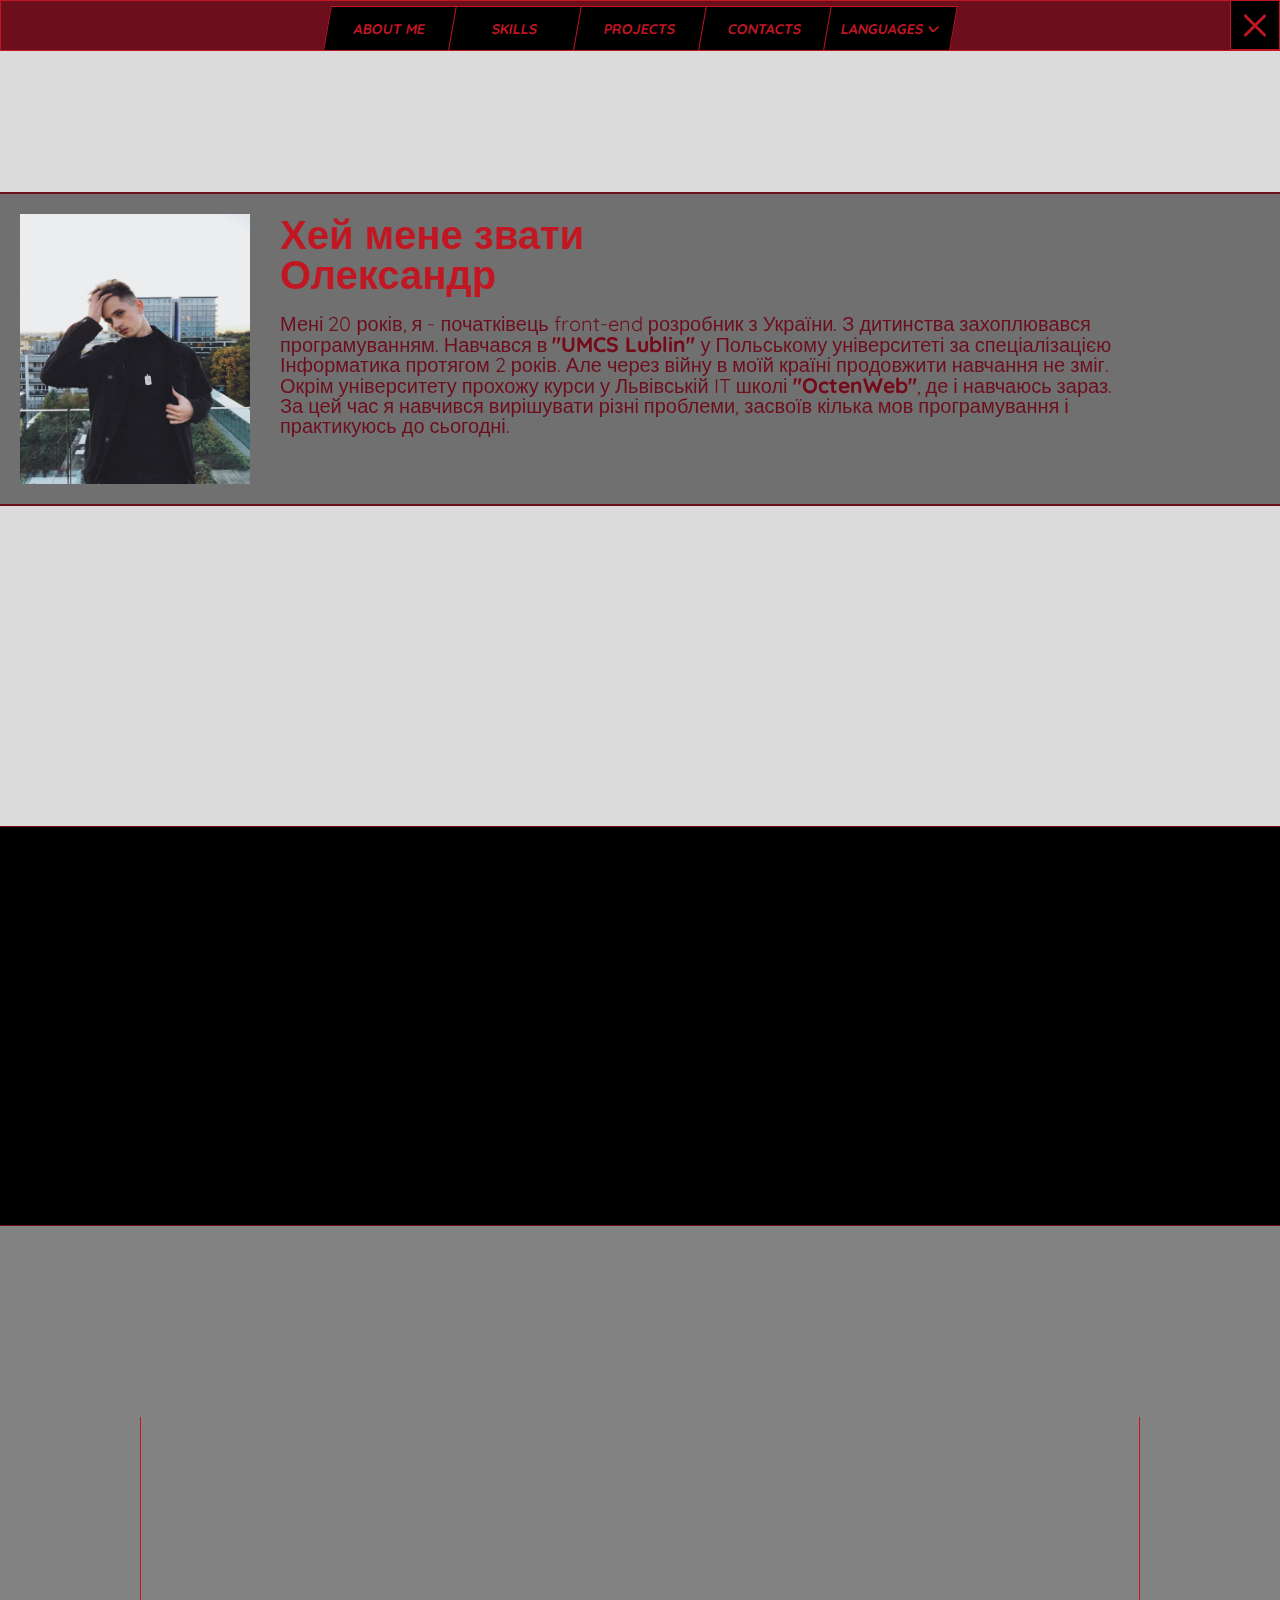
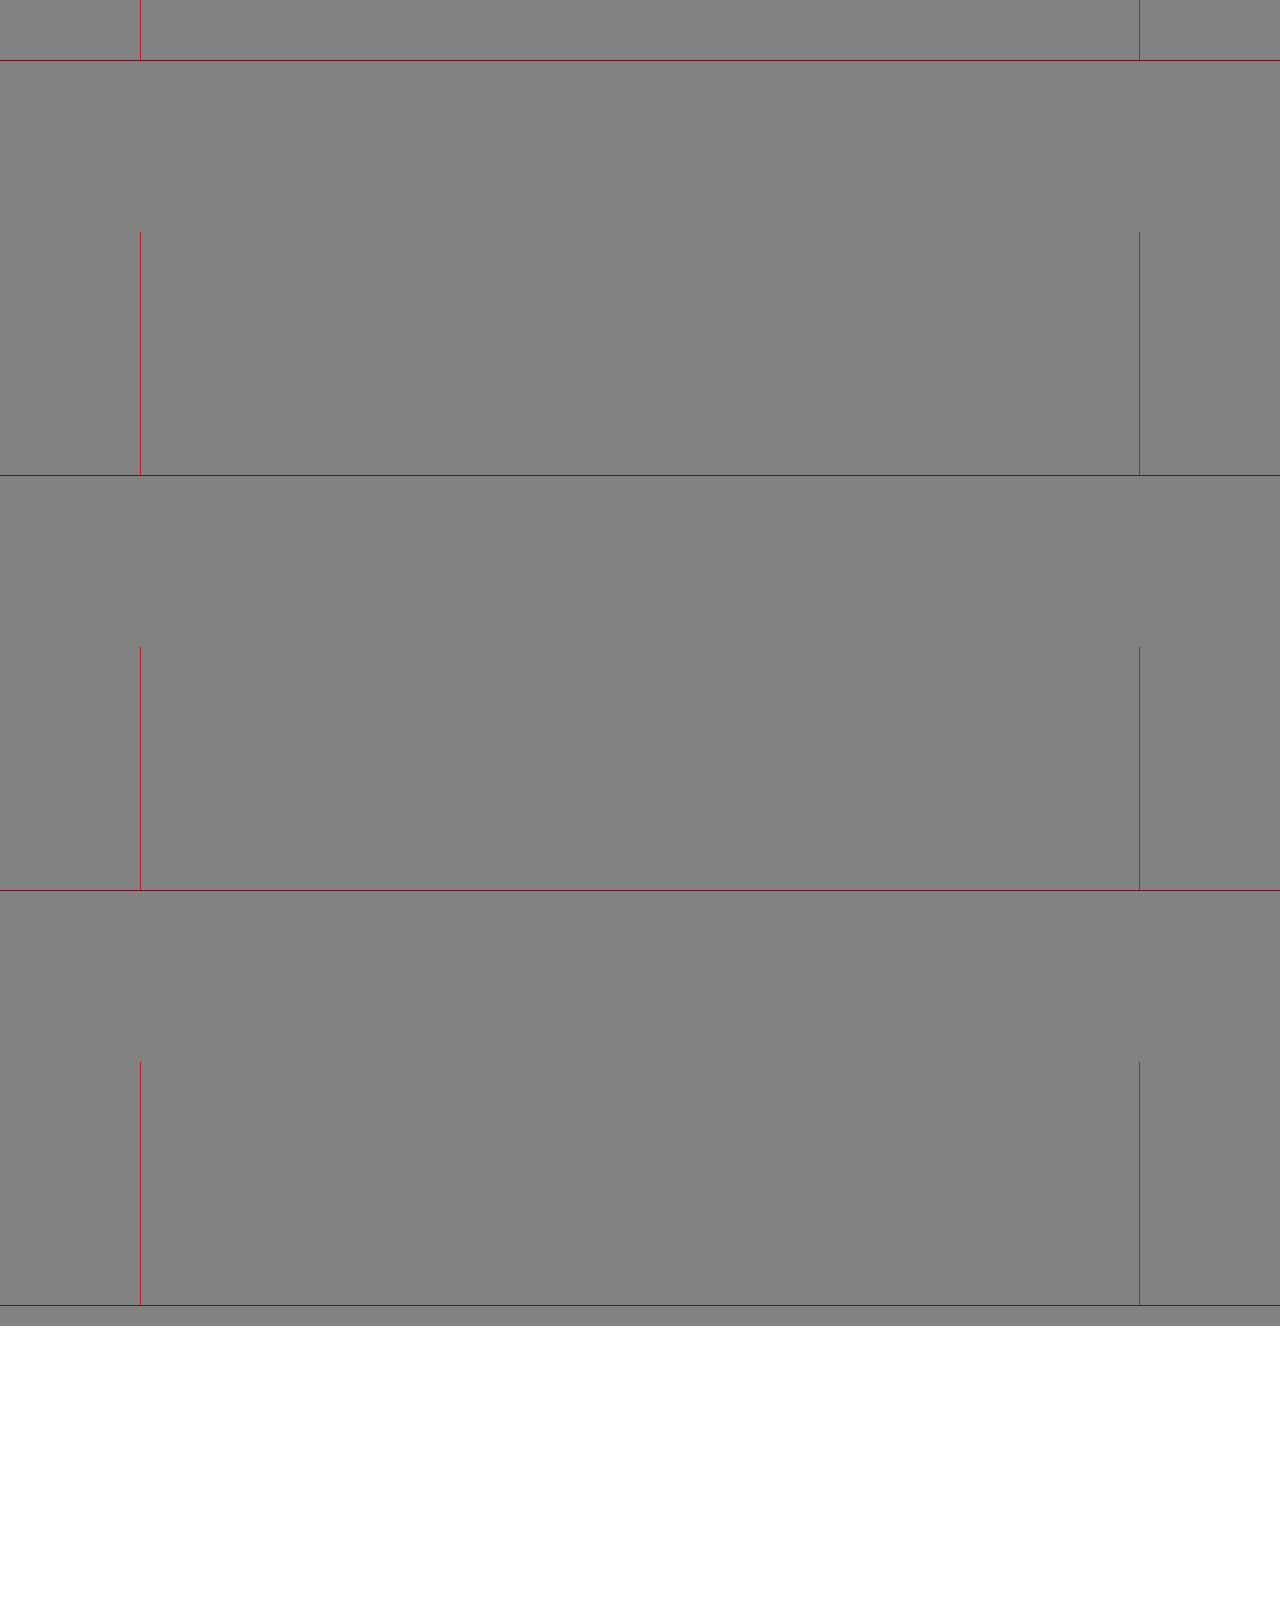
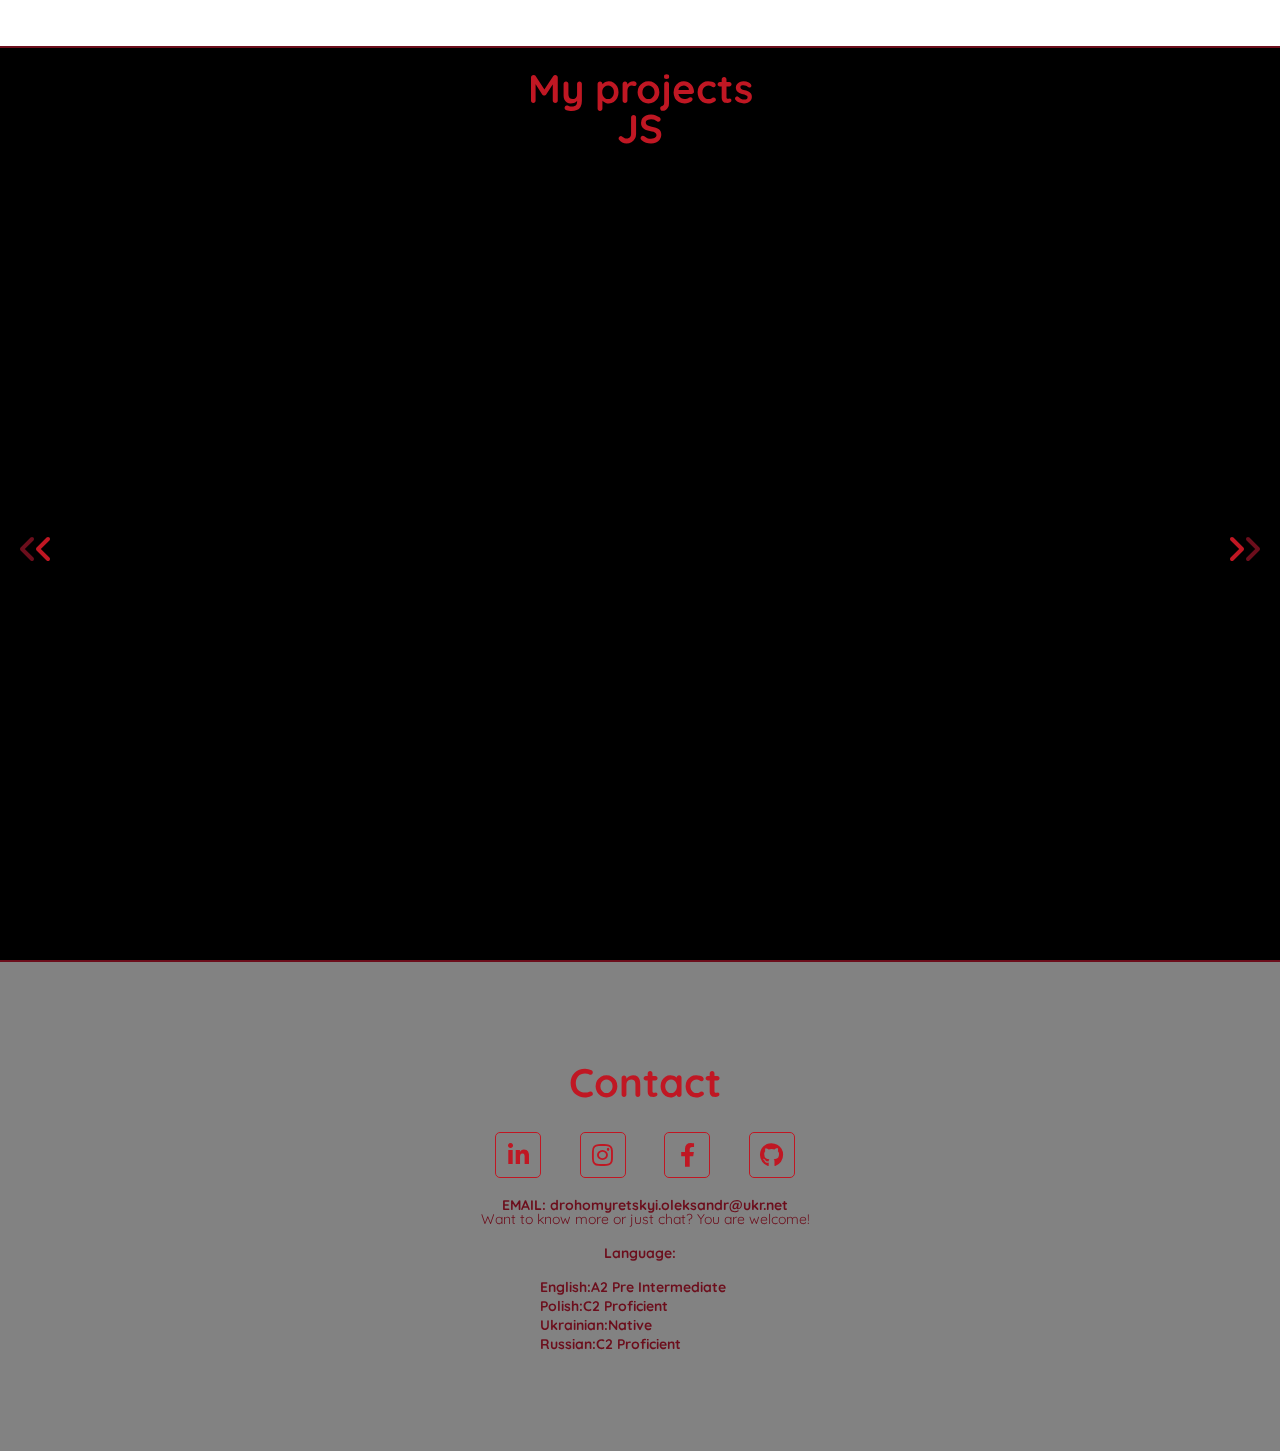
==== commit 8d456f29: "nav fix. skills fix." ====
--- a/index.html
+++ b/index.html
@@ -94,8 +94,8 @@
                     у Польському університеті за спеціалізацією Інформатика протягом 2 років. Але через війну в моїй
                     країні продовжити навчання не зміг.
                     Окрім університету прохожу курси у Львівській IT школі <a href="https://owu.com.ua" target="_blank">"OctenWeb"</a>,
-                    де і навчаюсь зараз. За цей час я навчився вирішувати проблеми, засвоїв кілька мов і практикував
-                    свої знання.
+                    де і навчаюсь зараз. За цей час я навчився вирішувати різні проблеми, засвоїв кілька мов програмування і практикуюсь
+                    до сьогодні.
                 </p>
                 <p class="_anim_item _anim_no_hide _lng _pl _none">
                     Mam 20 lat,jestem junior Front-end dev я Ukrainy. Z dzieciństwa lubie programowanie.
@@ -336,7 +336,7 @@
                 <div class="skill_list">
                     <div class="skill_item _anim_item _anim_no_hide">
                         <img src="res/img/carrousel/javascript.svg" alt="JS">
-                        <h3>HTML5</h3>
+                        <h3>JS</h3>
                         <div class="rating">
                             <i class="fa-solid fa-circle _red"></i>
                             <i class="fa-solid fa-circle _red"></i>
@@ -347,11 +347,11 @@
                     </div>
                     <div class="skill_item _anim_item _anim_no_hide">
                         <img src="res/img/carrousel/react.svg" alt="React">
-                        <h3>React</h3>
-                        <div class="rating">
-                            <i class="fa-solid fa-circle _red"></i>
-                            <i class="fa-solid fa-circle "></i>
-                            <i class="fa-solid fa-circle "></i>
+                        <h3>React/Redax</h3>
+                        <div class="rating">
+                            <i class="fa-solid fa-circle _red"></i>
+                            <i class="fa-solid fa-circle _red"></i>
+                            <i class="fa-solid fa-circle _red"></i>
                             <i class="fa-solid fa-circle "></i>
                             <i class="fa-solid fa-circle "></i>
                         </div>
--- a/res/css/style.css
+++ b/res/css/style.css
@@ -120,21 +120,25 @@
   left: 0;
   z-index: 100;
   display: flex;
-  justify-content: space-between;
+  justify-content: center;
   transition: all 1s ease;
   align-items: center;
   width: 100%;
   background: black;
-  height: 50px;
   border: 1px solid #c01723;
+  background: #6c0e1c;
+  padding: 5px 0 0 0;
 }
 .nav._nav_hide {
   left: 100%;
 }
 .nav .menu {
-  display: flex;
-  justify-content: center;
-  width: 700px;
+  transform: skew(-10deg);
+  display: flex;
+  border-left: 1px solid #c01723;
+  border-right: 1px solid #c01723;
+  border-top: 1px solid #c01723;
+  background: black;
 }
 .nav .menu li {
   cursor: pointer;
@@ -143,8 +147,7 @@
   align-items: center;
   column-gap: 5px;
   width: 125px;
-  height: 50px;
-  border-left: 1px solid #c01723;
+  height: 43px;
   border-right: 1px solid #c01723;
   color: #c01723;
   text-transform: uppercase;
@@ -154,7 +157,11 @@
 .nav .menu li .fa-angle-up {
   display: none;
 }
+.nav .menu li:nth-child(5) {
+  border: none;
+}
 .nav .menu li a {
+  transform: skew(0);
   display: flex;
   width: 100%;
   height: 100%;
@@ -185,7 +192,7 @@
 .nav .menu li ul {
   display: none;
   position: absolute;
-  top: 48px;
+  top: 43px;
 }
 .nav .menu li ul li {
   width: 125px;
@@ -930,6 +937,10 @@
     height: 200px;
   }
 
+  .project_wrap .title h2 {
+    font-size: 18px;
+  }
+
   .bio > .title {
     font-size: 18px;
     text-align: left;
@@ -937,6 +948,10 @@
   }
 
   .bio p {
+    font-size: 14px;
+  }
+
+  .bio p a {
     font-size: 14px;
   }
 
@@ -1015,6 +1030,16 @@
   .carrousel_wrap .title {
     width: 200px;
   }
+
+  .bio p {
+    font-size: 14px;
+    text-align: justify;
+    width: 100%;
+  }
+
+  .bio {
+    width: 100%;
+  }
 }
 ._none {
   display: none;
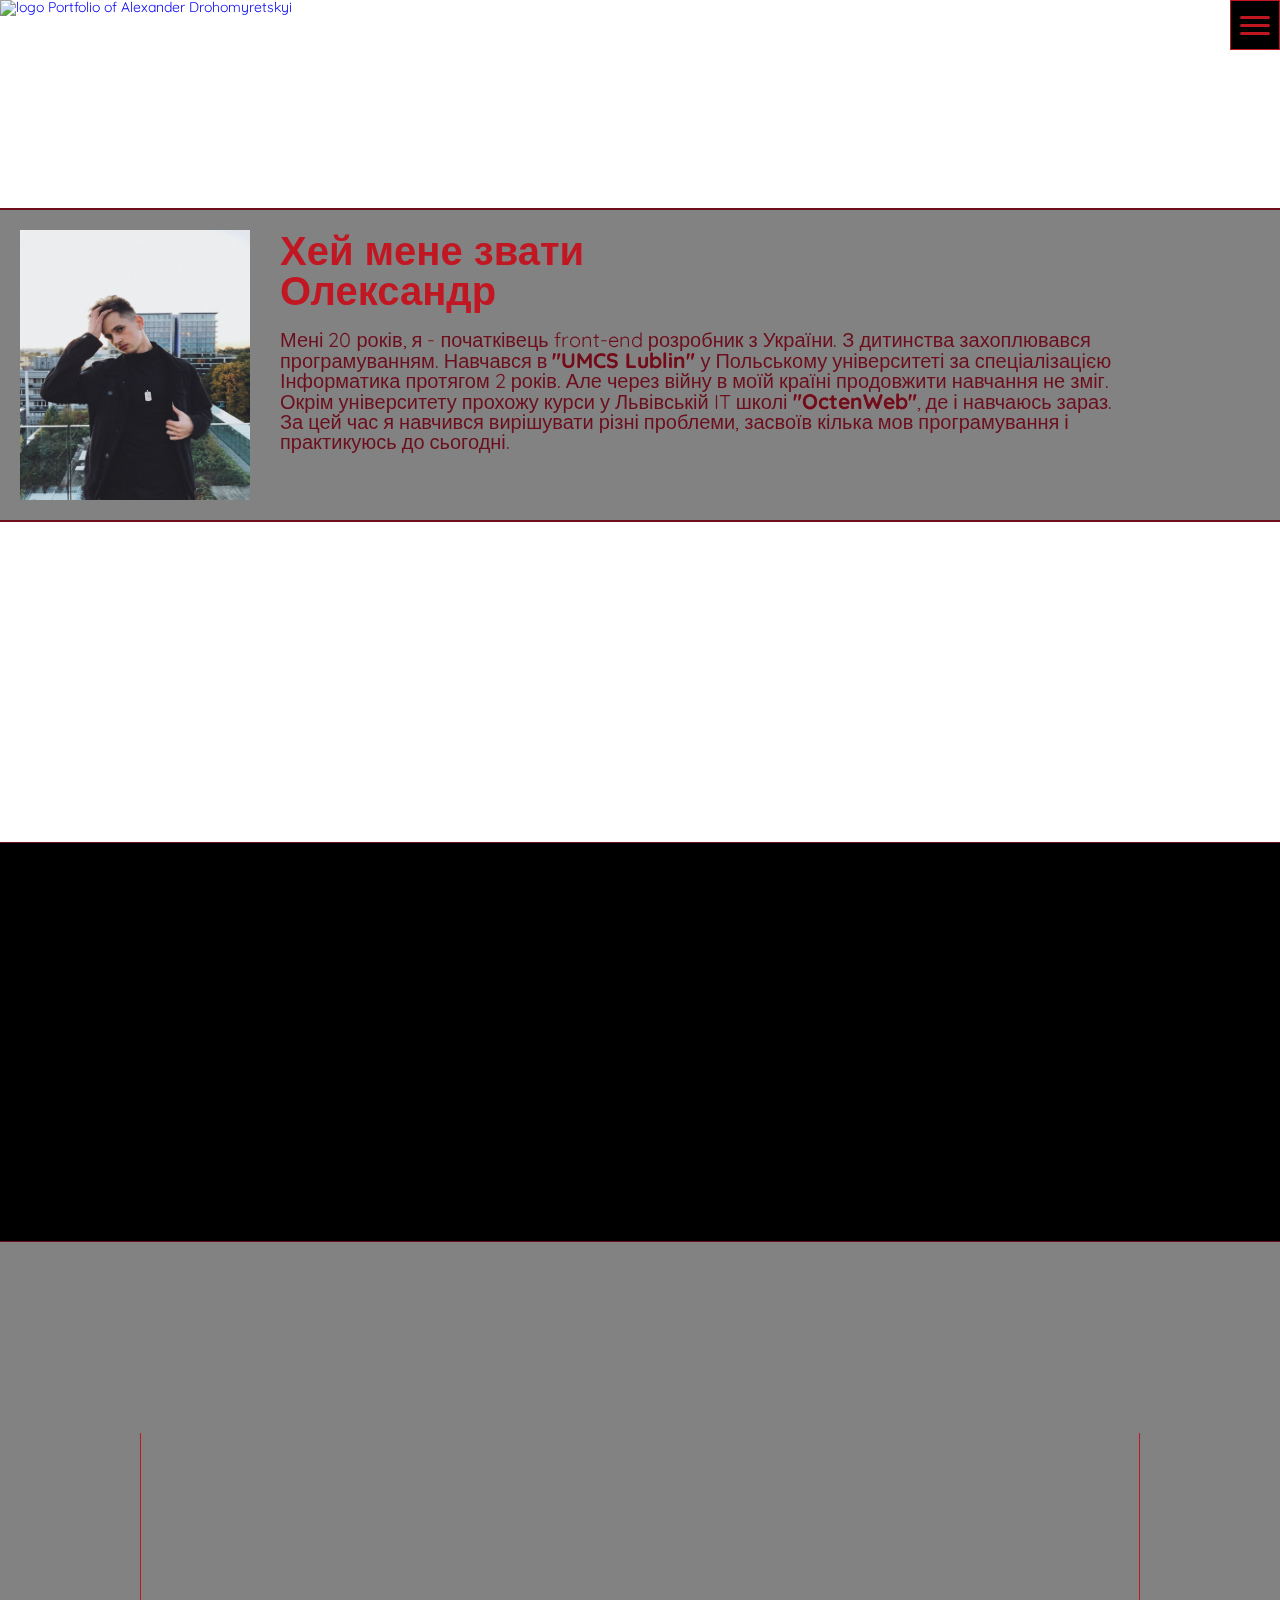
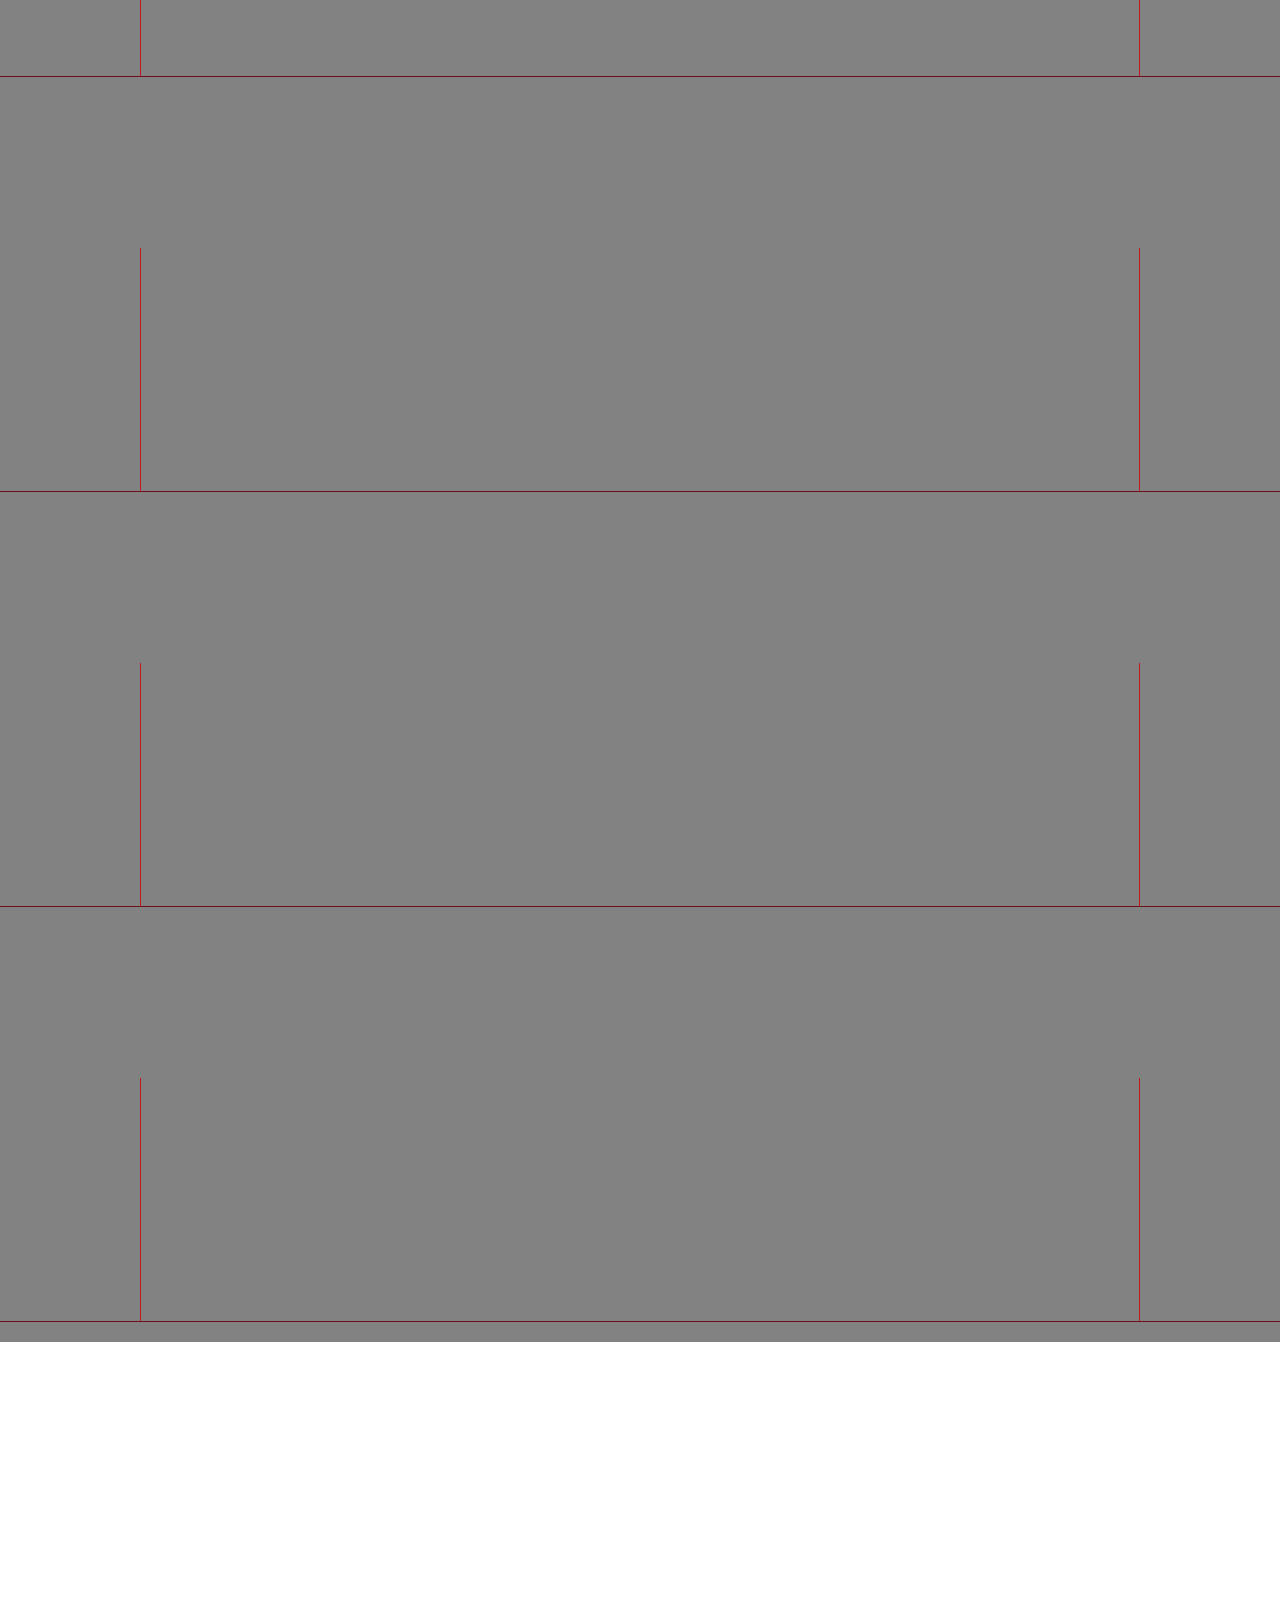
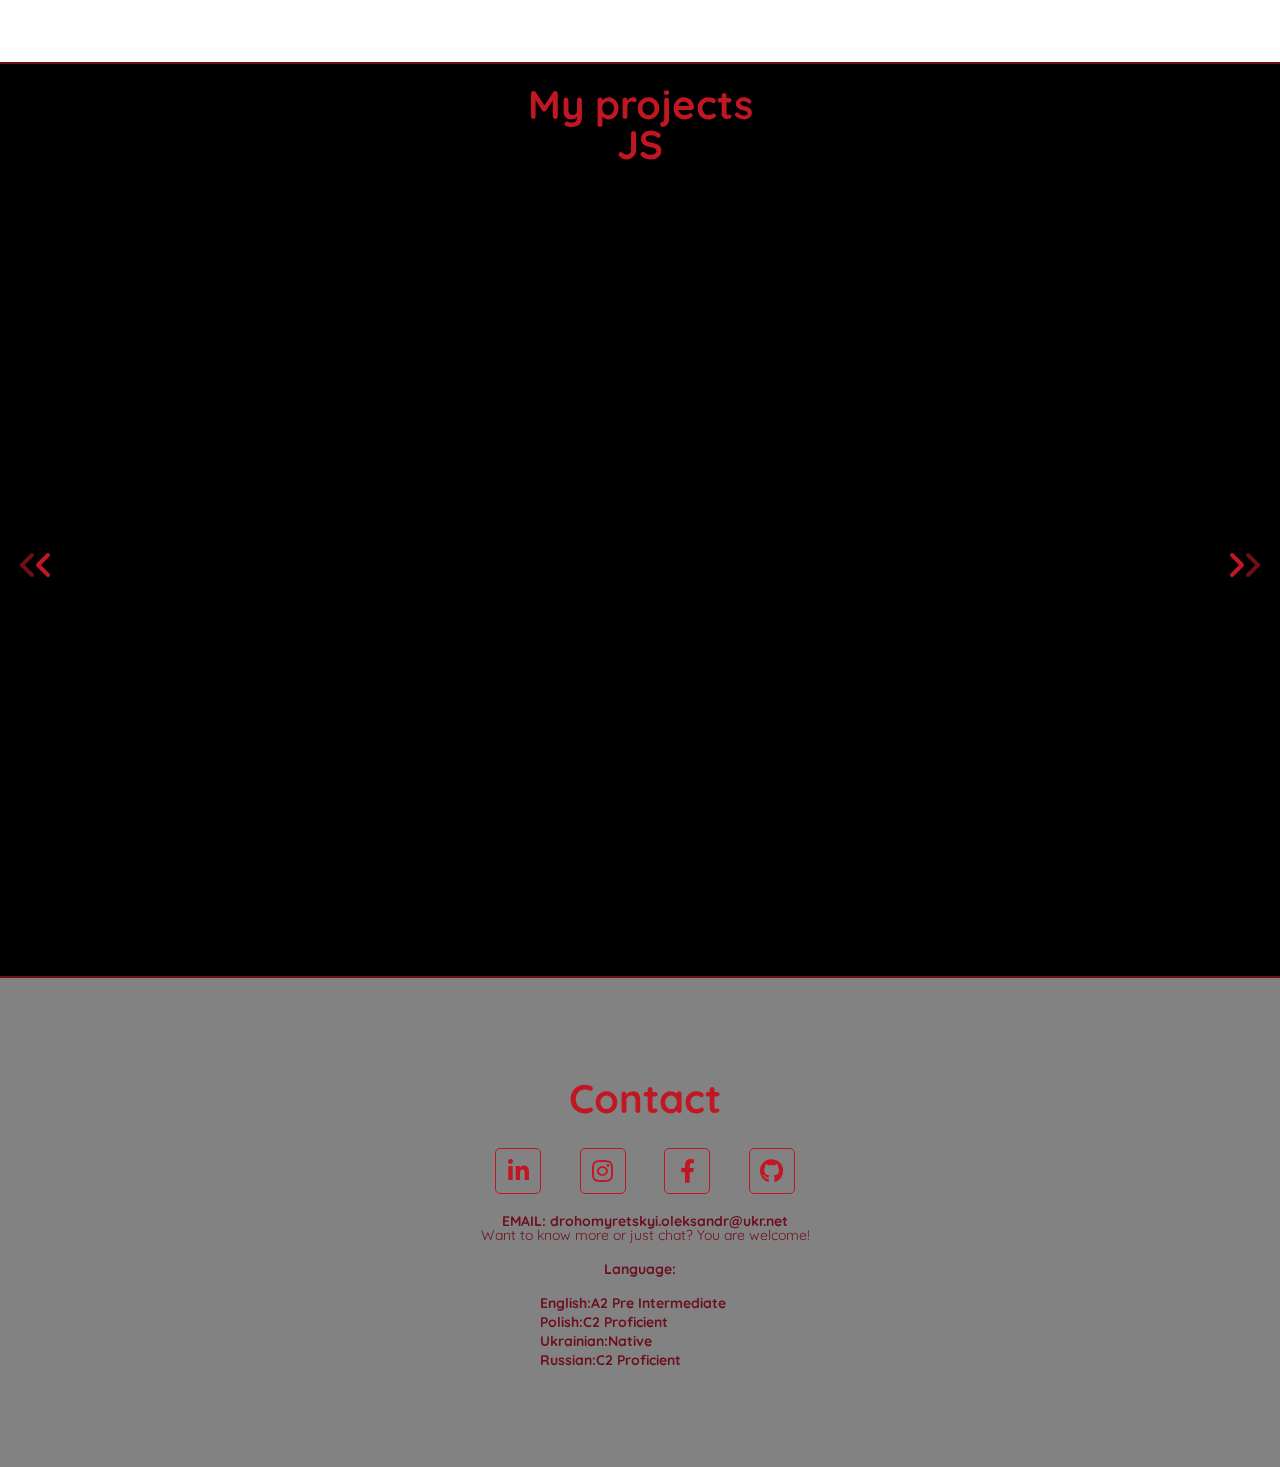
==== commit 9eb0df4e: "add ico for site;" ====
--- a/index.html
+++ b/index.html
@@ -7,7 +7,7 @@
     <meta http-equiv="X-UA-Compatible" content="ie=edge">
     <meta name="format-detection" content="telephone=no">
     <meta name="description" content="">
-
+    <link rel="icon" href="res/img/favicon.ico" />
     <link rel="stylesheet" href="res/css/all.css">
     <link rel="stylesheet" href="res/css/style.css">
     <title>Portfolio Alex Bielow</title>
@@ -19,7 +19,15 @@
     <canvas id="canvasLayer"></canvas>
     <div class="layer" id="top">
 
-        <nav class="nav">
+        <header>
+            <a href="#">
+                <img src="res/img/logo.png" alt="logo">
+            </a>
+
+            <a href="#">Portfolio of Alexander Drohomyretskyi</a>
+        </header>
+
+        <nav class="nav _nav_hide">
             <ul class="menu">
                 <li>
                     <a href="#top">
@@ -50,25 +58,23 @@
                     </a>
                 </li>
                 <li>
-                    <span class="_lng _eng ">Languages</span>
-                    <span class="_lng _ukr _none">Мови</span>
-                    <span class="_lng _pl _none">Języki</span>
-                    <i class="fa-solid fa-angle-down"></i>
-                    <i class="fa-solid fa-angle-up"></i>
-                    <ul class="lang_selector">
-                        <li class="eng">ENG</li>
-                        <li class="pl">PL</li>
-                        <li class="ukr">UKR</li>
-                    </ul>
+
+                    <span class="eng">ENG</span>
+                    <b>/</b>
+                    <span class="pl">PL</span>
+                    <b>/</b>
+                    <span class="ukr">UKR</span>
+                </li>
+                <li>
+                    <a href="#">
+                        <img src="res/img/logo.png" alt="logo">
+                    </a>
                 </li>
             </ul>
 
 
         </nav>
-        <div class="burger_btn ">
-            <!--                <i class="fa-solid fa-dash"></i>-->
-            <!--                <i class="fa-solid fa-dash"></i>-->
-            <!--                <i class="fa-solid fa-dash"></i>-->
+        <div class="burger_btn _burger_close">
             <span class="l1 l"></span>
             <span class="l2 l"></span>
             <span class="l3 l"></span>
@@ -94,7 +100,8 @@
                     у Польському університеті за спеціалізацією Інформатика протягом 2 років. Але через війну в моїй
                     країні продовжити навчання не зміг.
                     Окрім університету прохожу курси у Львівській IT школі <a href="https://owu.com.ua" target="_blank">"OctenWeb"</a>,
-                    де і навчаюсь зараз. За цей час я навчився вирішувати різні проблеми, засвоїв кілька мов програмування і практикуюсь
+                    де і навчаюсь зараз. За цей час я навчився вирішувати різні проблеми, засвоїв кілька мов
+                    програмування і практикуюсь
                     до сьогодні.
                 </p>
                 <p class="_anim_item _anim_no_hide _lng _pl _none">
@@ -483,8 +490,9 @@
                         <div class="project_info _anim_item _anim_no_hide">
                             <h3>React/Redux pizza shop</h3>
                             <p class="_lng _eng ">
-                                Landing page written in pure HTML/SCSS/js. Fully adaptive
-                                + mobile versions, animation, popup, multilingual.
+                                The online pizzeria is written on the library react/Redax/Axios.
+                                Instead of the database, used json.
+                                Different categories, sorting of order execution.
                             </p>
                             <p class="_lng _ukr _none">
                                 Онлайн піцерія написана на бібліотеці React/Redax/Axios.Замість бази-даних
@@ -505,7 +513,51 @@
                                     <span class="_lng _ukr _none">Відкрити</span>
                                     <span class="_lng _pl _none">Otwórz</span>
                                 </a>
-                                <a href="https://github.com/BielowAlex/react_pizza" class="proj_btn_neon" target="_blank">
+                                <a href="https://github.com/BielowAlex/react_pizza" class="proj_btn_neon"
+                                   target="_blank">
+                                    <span class="neon_line neon_line__top"></span>
+                                    <span class="neon_line neon_line__bottom"></span>
+                                    <span class="neon_line neon_line__left"></span>
+                                    <span class="neon_line neon_line__right"></span>
+                                    GitHub Rep.
+                                </a>
+                            </div>
+                        </div>
+                        <!--                    <div class="proj_line"></div>-->
+                    </div>
+                    <div class="project">
+                        <div class="proj_img _anim_item _anim_no_hide">
+                            <img src="res/img/projects/alex_films.png" alt="films website">
+                        </div>
+
+                        <div class="project_info _anim_item _anim_no_hide">
+                            <h3>React/Redux filmSearcher</h3>
+                            <p class="_lng _eng ">
+                                A lot of page search site for movies is written on the library react/Redax/Axios.
+                                Used TMDB API. Sorting by genre, search, trailers, sliders.
+                            </p>
+                            <p class="_lng _ukr _none">
+                                Багато сторінковий сайт пошуку фільмів написаний на бібліотеці React/Redax/Axios.
+                                Використовував API TMDB.
+                                Сортування по жанрам,пошук, трейлери, слайдери.
+                            </p>
+                            <p class="_lng _pl _none">
+                                Strona dla poszukiwania różnych filmików napiusany na React/Redax/Axios.
+                                Wykorzystano API TMBD. Sortowanie po gatunkach, poszukiwarka, trailery, slidery.
+                            </p>
+                            <div class="project_btns">
+                                <a href="https://alex-films-react.vercel.app" class="proj_btn_neon"
+                                   target="_blank">
+                                    <span class="neon_line neon_line__top"></span>
+                                    <span class="neon_line neon_line__bottom"></span>
+                                    <span class="neon_line neon_line__left"></span>
+                                    <span class="neon_line neon_line__right"></span>
+                                    <span class="_lng _eng ">Open</span>
+                                    <span class="_lng _ukr _none">Відкрити</span>
+                                    <span class="_lng _pl _none">Otwórz</span>
+                                </a>
+                                <a href="https://github.com/BielowAlex/alex_films_react" class="proj_btn_neon"
+                                   target="_blank">
                                     <span class="neon_line neon_line__top"></span>
                                     <span class="neon_line neon_line__bottom"></span>
                                     <span class="neon_line neon_line__left"></span>
@@ -549,7 +601,8 @@
                                     <span class="_lng _ukr _none">Відкрити</span>
                                     <span class="_lng _pl _none">Otwórz</span>
                                 </a>
-                                <a href="https://github.com/BielowAlex/Landing_page_Denis_Novak" class="proj_btn_neon" target="_blank">
+                                <a href="https://github.com/BielowAlex/Landing_page_Denis_Novak" class="proj_btn_neon"
+                                   target="_blank">
                                     <span class="neon_line neon_line__top"></span>
                                     <span class="neon_line neon_line__bottom"></span>
                                     <span class="neon_line neon_line__left"></span>
@@ -674,7 +727,8 @@
                                     <span class="_lng _ukr _none">Відкрити</span>
                                     <span class="_lng _pl _none">Otwórz</span>
                                 </a>
-                                <a href="https://github.com/BielowAlex/nft_marketplace" class="proj_btn_neon" target="_blank">
+                                <a href="https://github.com/BielowAlex/nft_marketplace" class="proj_btn_neon"
+                                   target="_blank">
                                     <span class="neon_line neon_line__top"></span>
                                     <span class="neon_line neon_line__bottom"></span>
                                     <span class="neon_line neon_line__left"></span>
@@ -744,38 +798,11 @@
     </div>
 </div>
 
-<script src="res/js/matrix.js"></script>
+<!--<script src="res/js/matrix.js"></script>-->
 <script src="res/js/navigation.js"></script>
 <script src="res/js/pageAnimation.js"></script>
 <script src="res/js/scrollAnim.js"></script>
 <script src="res/js/multyLanguage.js"></script>
-<script>
-    const js = document.querySelector('.js');
-    const react = document.querySelector('.react');
-    const rightArr = document.querySelector('.right_array');
-    const leftArr = document.querySelector('.left_array');
-    let categories = document.querySelectorAll('.categories');
-
-
-    const swipe = ()=>{
-        if(js.classList.contains('_active_list')){
-            js.classList.remove('_active_list');
-            react.classList.add('_active_list');
-            for (const category of categories) {
-                category.innerHTML = 'React'
-            }
-        }else{
-            js.classList.add('_active_list');
-            react.classList.remove('_active_list');
-            for (const category of categories) {
-                category.innerHTML = 'JS'
-            }
-        }
-    }
-
-    rightArr.onclick = swipe;
-    leftArr.onclick = swipe;
-
-</script>
+<script src="res/js/projects_slider.js"></script>
 </body>
 </html>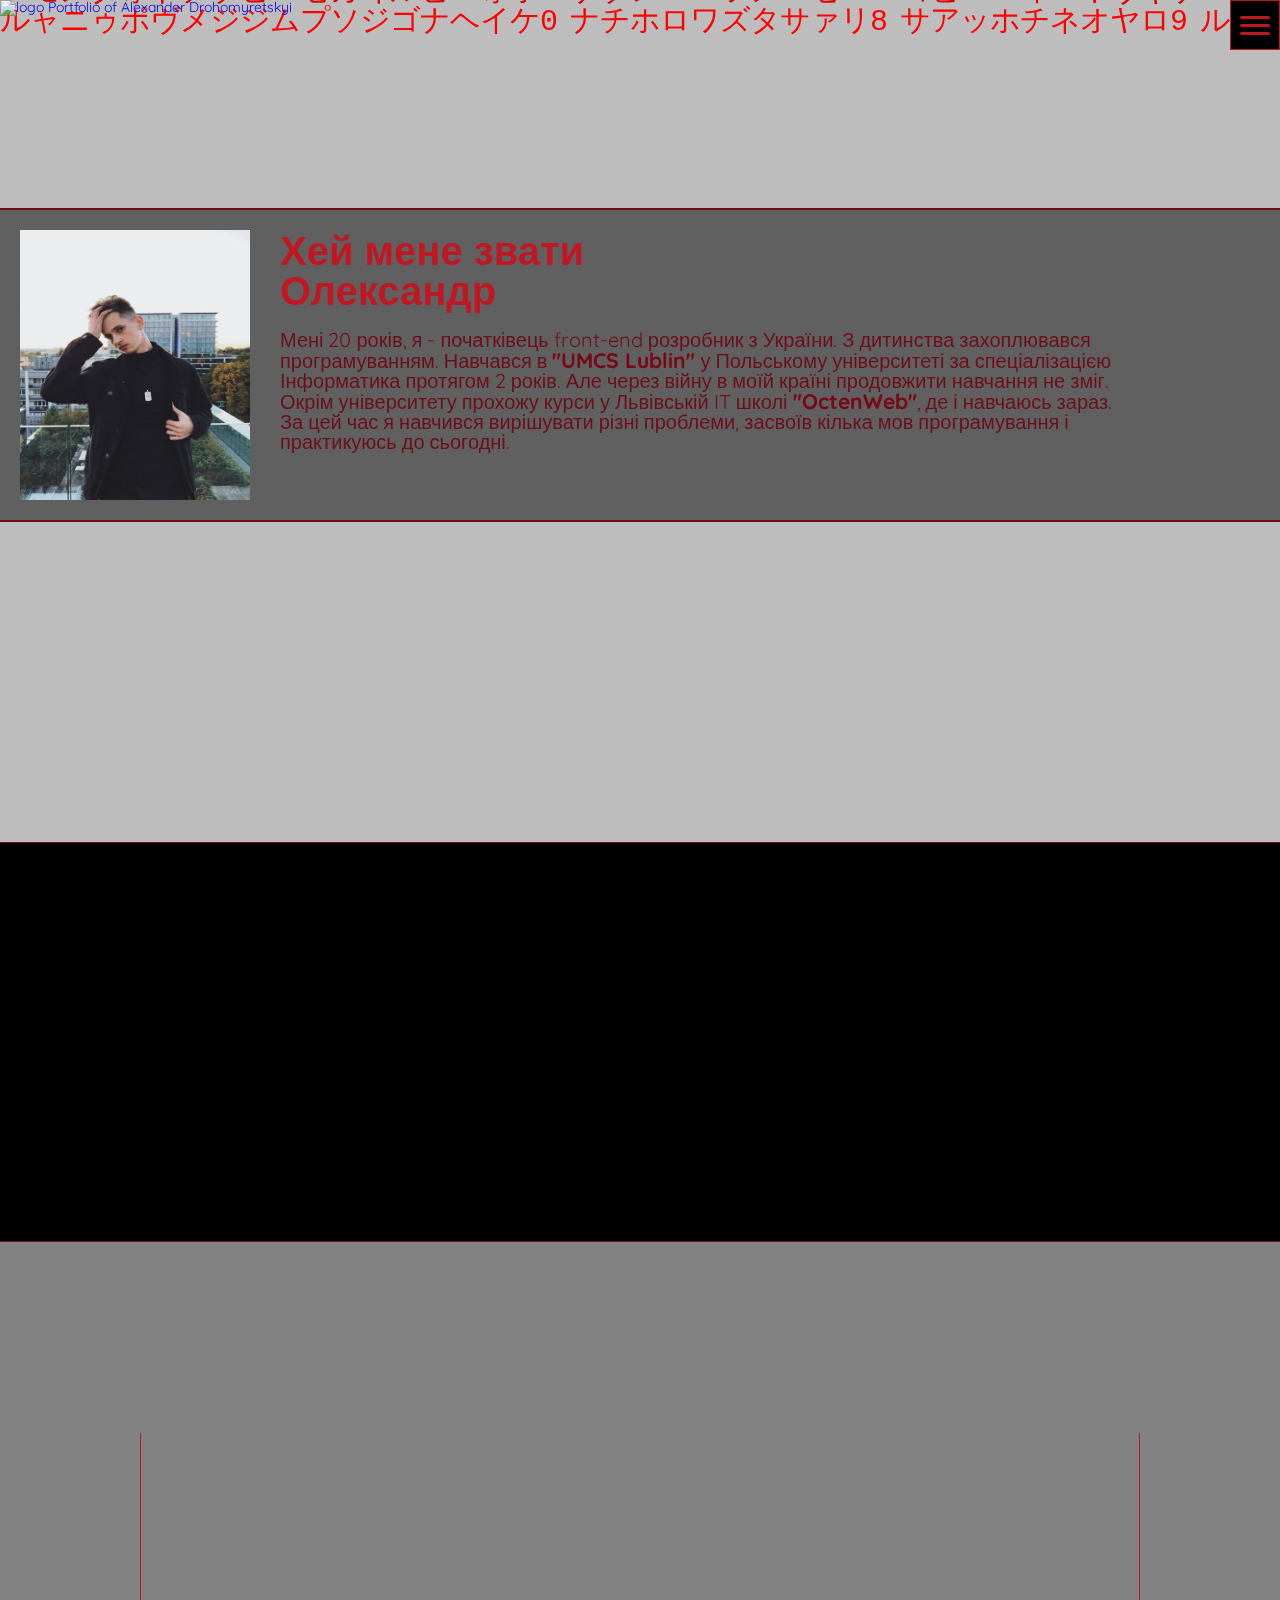
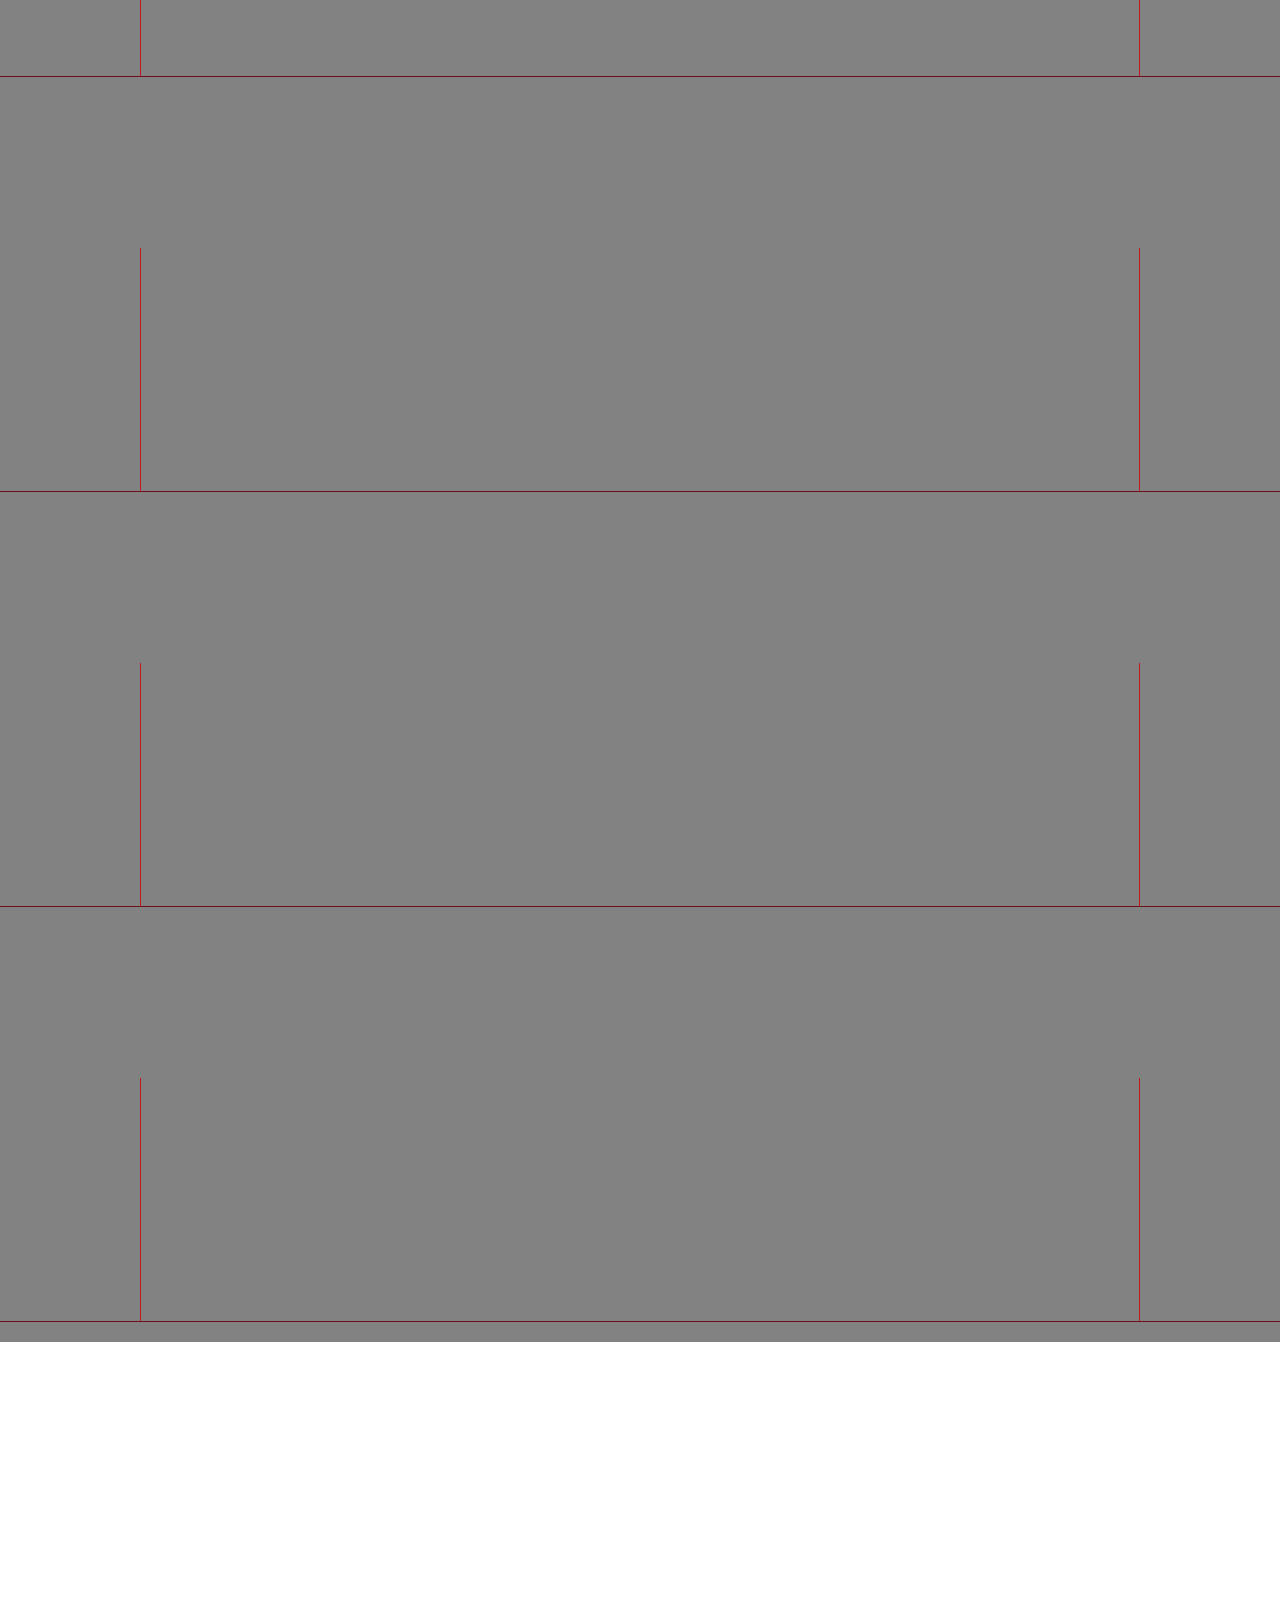
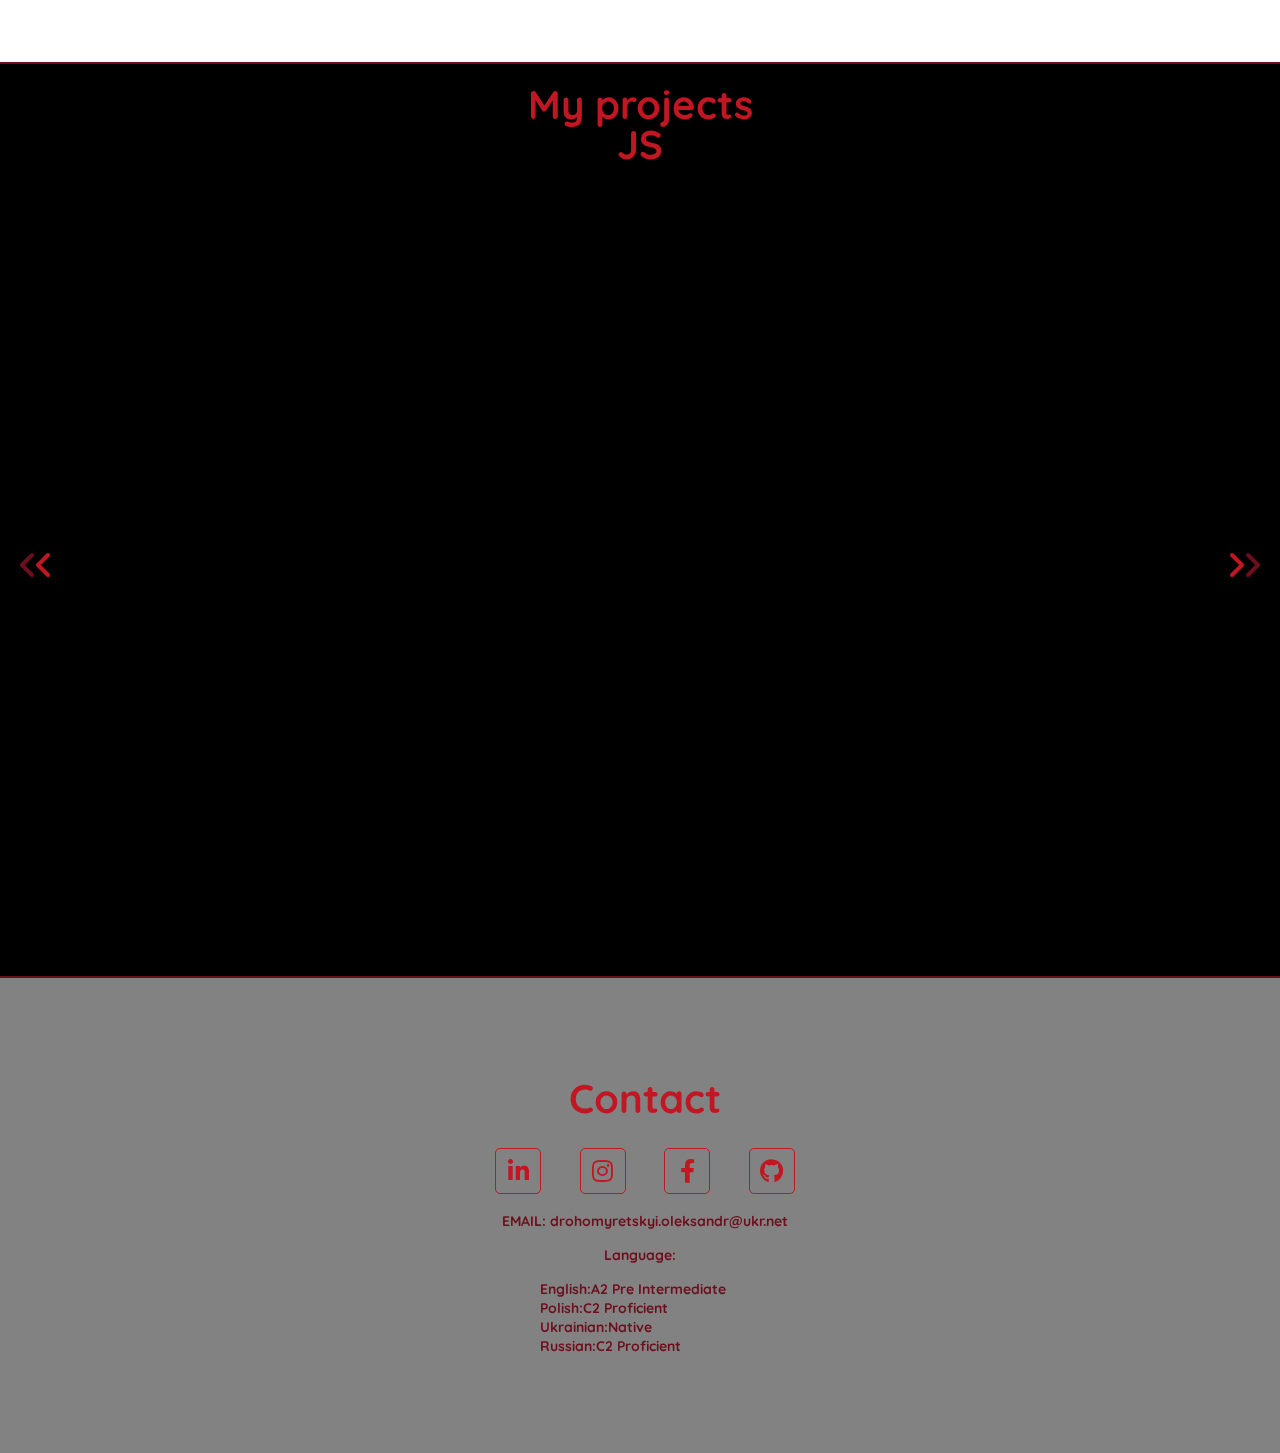
==== commit f1dbc34e: "fix footer" ====
--- a/index.html
+++ b/index.html
@@ -105,7 +105,7 @@
                     до сьогодні.
                 </p>
                 <p class="_anim_item _anim_no_hide _lng _pl _none">
-                    Mam 20 lat,jestem junior Front-end dev я Ukrainy. Z dzieciństwa lubie programowanie.
+                    Mam 20 lat,jestem junior Front-end dev z Ukrainy. Z dzieciństwa lubie programowanie.
                     Studiowałem w <a href="https://www.umcs.pl" target="_blank">"UMCS Lublin"</a>
                     polski Uniwersytet na kierunku Informatyki w ciągu 2 lat. Ale przez wojne w moim kraju nie udało się
                     kontynuoać studia.Oprócz tego uczę się w szkole IT we Lwowie <a href="https://owu.com.ua"
@@ -354,7 +354,7 @@
                     </div>
                     <div class="skill_item _anim_item _anim_no_hide">
                         <img src="res/img/carrousel/react.svg" alt="React">
-                        <h3>React/Redax</h3>
+                        <h3>React/Redux</h3>
                         <div class="rating">
                             <i class="fa-solid fa-circle _red"></i>
                             <i class="fa-solid fa-circle _red"></i>
@@ -483,23 +483,23 @@
                 </div>
                 <div class="project_list react">
                     <div class="project">
-                        <div class="proj_img _anim_item _anim_no_hide">
+                        <div class="proj_img  ">
                             <img src="res/img/projects/react_pizza.png" alt="landing">
                         </div>
 
                         <div class="project_info _anim_item _anim_no_hide">
                             <h3>React/Redux pizza shop</h3>
                             <p class="_lng _eng ">
-                                The online pizzeria is written on the library react/Redax/Axios.
+                                The online pizzeria is written on the library react/Redux/Axios.
                                 Instead of the database, used json.
                                 Different categories, sorting of order execution.
                             </p>
                             <p class="_lng _ukr _none">
-                                Онлайн піцерія написана на бібліотеці React/Redax/Axios.Замість бази-даних
+                                Онлайн піцерія написана на бібліотеці React/Redux/Axios.Замість бази-даних
                                 використовував json. Різні категорії,сортування оформлення замовлення.
                             </p>
                             <p class="_lng _pl _none">
-                                Online pizzeria napisana przy użyciu React/Redax/Axios. Zamiast baz-danych
+                                Online pizzeria napisana przy użyciu React/Redux/Axios. Zamiast baz-danych
                                 stworzyłem plik JSON. Różne kategorie, sortowanie, zamówienie. Nie adaptywna.
                             </p>
                             <div class="project_btns">
@@ -533,16 +533,16 @@
                         <div class="project_info _anim_item _anim_no_hide">
                             <h3>React/Redux filmSearcher</h3>
                             <p class="_lng _eng ">
-                                A lot of page search site for movies is written on the library react/Redax/Axios.
+                                A lot of page search site for movies is written on the library react/Redux/Axios.
                                 Used TMDB API. Sorting by genre, search, trailers, sliders.
                             </p>
                             <p class="_lng _ukr _none">
-                                Багато сторінковий сайт пошуку фільмів написаний на бібліотеці React/Redax/Axios.
+                                Багато сторінковий сайт пошуку фільмів написаний на бібліотеці React/Redux/Axios.
                                 Використовував API TMDB.
                                 Сортування по жанрам,пошук, трейлери, слайдери.
                             </p>
                             <p class="_lng _pl _none">
-                                Strona dla poszukiwania różnych filmików napiusany na React/Redax/Axios.
+                                Strona dla poszukiwania różnych filmików napiusany na React/Redux/Axios.
                                 Wykorzystano API TMBD. Sortowanie po gatunkach, poszukiwarka, trailery, slidery.
                             </p>
                             <div class="project_btns">
@@ -760,7 +760,7 @@
                 <h2>Contact</h2>
 
                 <div class="links">
-                    <a href="#" target="_blank">
+                    <a href="https://www.linkedin.com/in/oleksandr-drohomoretskyi-275600242/" target="_blank">
                         <div class="link">
                             <i class="fa-brands fa-linkedin-in"></i>
                         </div>
@@ -782,7 +782,6 @@
                     </a>
                 </div>
                 <h3>EMAIL: drohomyretskyi.oleksandr@ukr.net</h3>
-                <p>Want to know more or just chat? You are welcome!</p>
             </div>
 
 
@@ -798,7 +797,7 @@
     </div>
 </div>
 
-<!--<script src="res/js/matrix.js"></script>-->
+<script src="res/js/matrix.js"></script>
 <script src="res/js/navigation.js"></script>
 <script src="res/js/pageAnimation.js"></script>
 <script src="res/js/scrollAnim.js"></script>
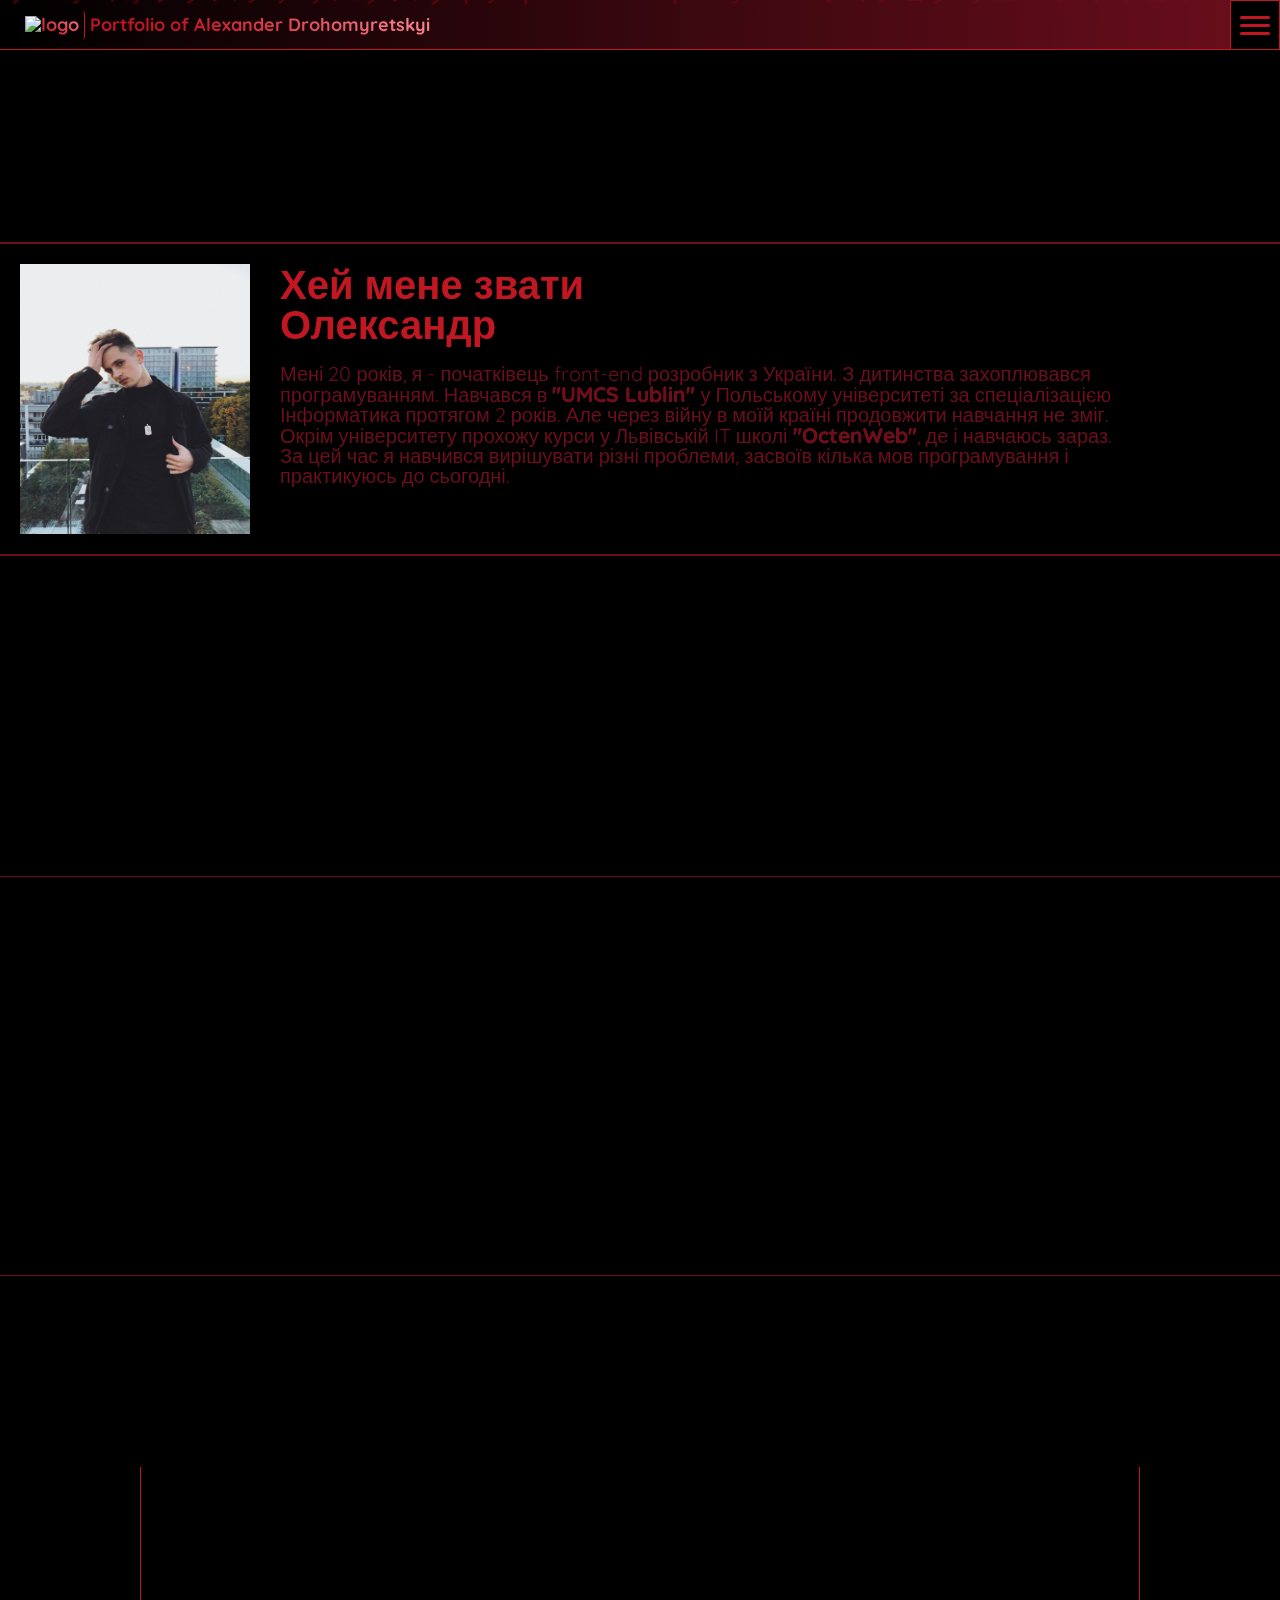
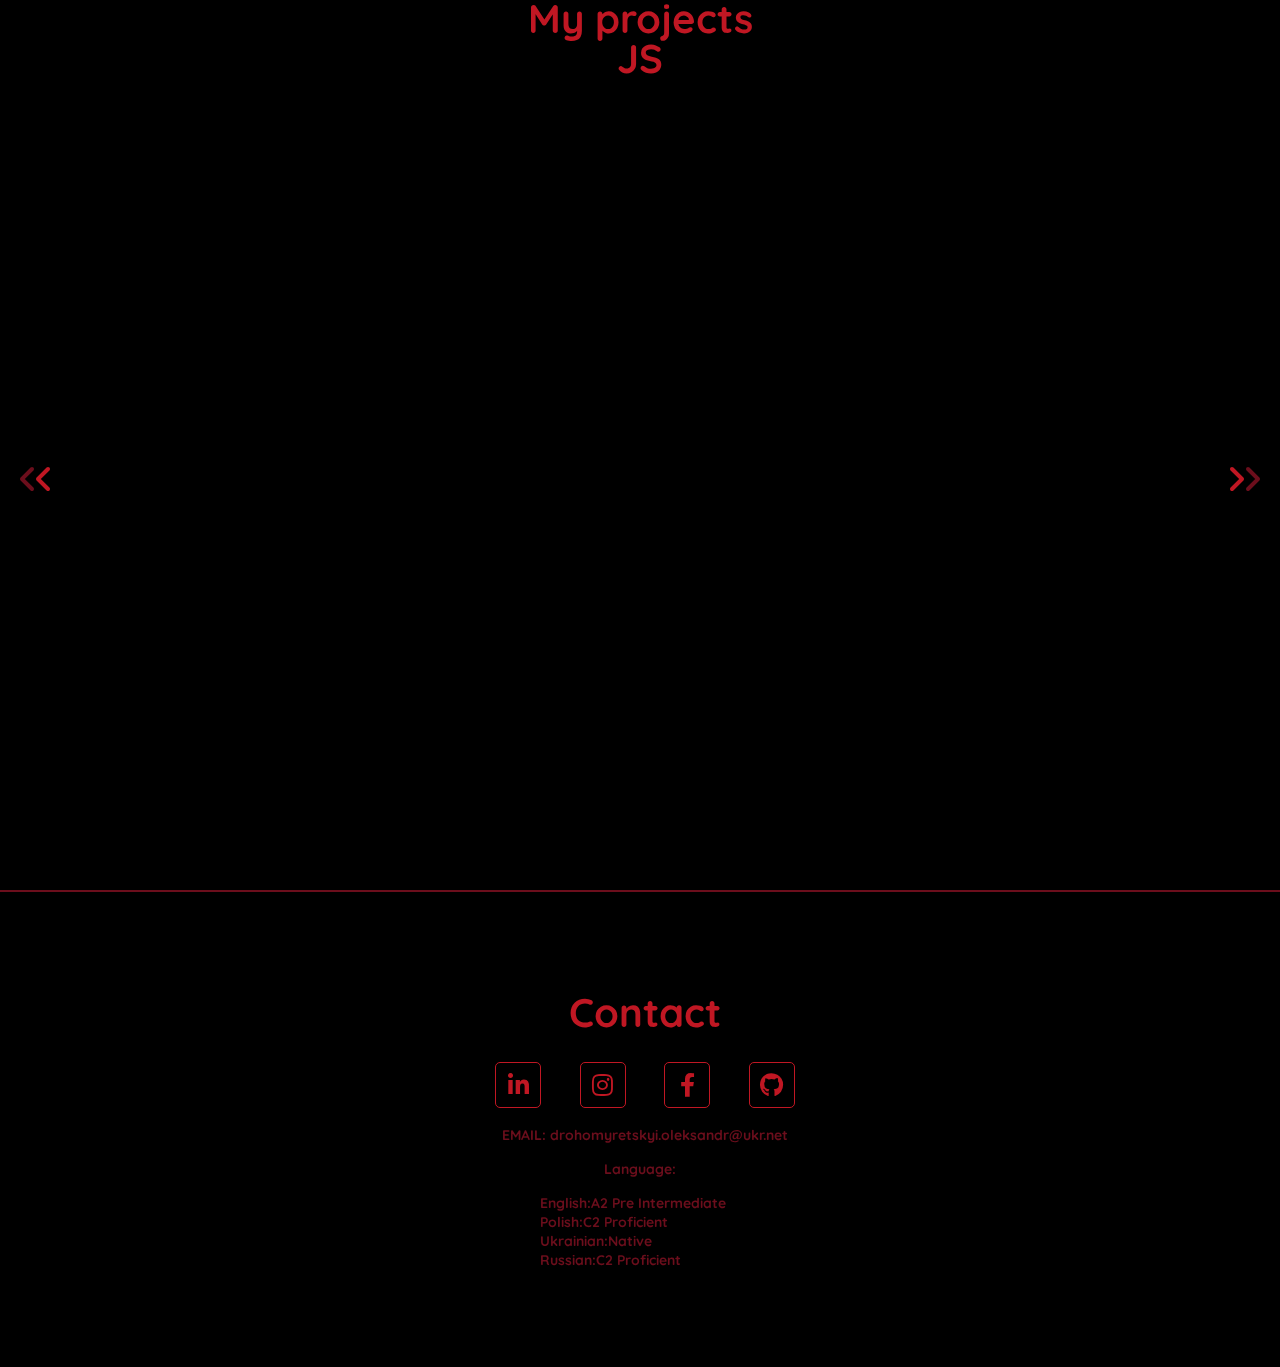
==== commit 64b41a79: "add new project" ====
--- a/index.html
+++ b/index.html
@@ -7,7 +7,7 @@
     <meta http-equiv="X-UA-Compatible" content="ie=edge">
     <meta name="format-detection" content="telephone=no">
     <meta name="description" content="">
-    <link rel="icon" href="res/img/favicon.ico" />
+    <link rel="icon" href="res/img/favicon.ico"/>
     <link rel="stylesheet" href="res/css/all.css">
     <link rel="stylesheet" href="res/css/style.css">
     <title>Portfolio Alex Bielow</title>
@@ -276,47 +276,19 @@
                     <div class="skill_item _anim_item _anim_no_hide">
                         <img src="res/img/carrousel/html.svg" alt="html">
                         <h3>HTML5</h3>
-                        <div class="rating">
-                            <i class="fa-solid fa-circle _red"></i>
-                            <i class="fa-solid fa-circle _red"></i>
-                            <i class="fa-solid fa-circle _red"></i>
-                            <i class="fa-solid fa-circle _red"></i>
-                            <i class="fa-solid fa-circle "></i>
-                        </div>
                     </div>
                     <div class="skill_item _anim_item _anim_no_hide">
                         <img src="res/img/carrousel/css.svg" alt="css">
                         <h3>CSS</h3>
-                        <div class="rating">
-                            <i class="fa-solid fa-circle _red"></i>
-                            <i class="fa-solid fa-circle _red"></i>
-                            <i class="fa-solid fa-circle _red"></i>
-                            <i class="fa-solid fa-circle _red"></i>
-                            <i class="fa-solid fa-circle "></i>
-                        </div>
                     </div>
 
                     <div class="skill_item _anim_item _anim_no_hide">
                         <img src="res/img/carrousel/bootstrap.svg" alt="bootstrap">
                         <h3>Bootstrap</h3>
-                        <div class="rating">
-                            <i class="fa-solid fa-circle _red"></i>
-                            <i class="fa-solid fa-circle _red"></i>
-                            <i class="fa-solid fa-circle _red"></i>
-                            <i class="fa-solid fa-circle "></i>
-                            <i class="fa-solid fa-circle "></i>
-                        </div>
                     </div>
                     <div class="skill_item _anim_item _anim_no_hide">
                         <img src="res/img/carrousel/sass.svg" alt="SASS">
                         <h3>SASS</h3>
-                        <div class="rating">
-                            <i class="fa-solid fa-circle _red"></i>
-                            <i class="fa-solid fa-circle _red"></i>
-                            <i class="fa-solid fa-circle "></i>
-                            <i class="fa-solid fa-circle "></i>
-                            <i class="fa-solid fa-circle "></i>
-                        </div>
                     </div>
                 </div>
             </div>
@@ -336,32 +308,18 @@
                     </p>
                     <p class=" _lng _eng ">
                         A <span class="bold">JS</span> appeared in my life after the month of use
-                        With <span class="bold">HTML/CSS</span> and I have also taken my knowledge to Okten.
-                        At this point in my it school, I'm learning the library <span class="bold">React</span>.
+                        <span class="bold">HTML/CSS</span> and I have also taken my knowledge in Okten.
+                        At this point in my IT school, I'm learning the library <span class="bold">React</span>.
                     </p>
                 </div>
                 <div class="skill_list">
                     <div class="skill_item _anim_item _anim_no_hide">
                         <img src="res/img/carrousel/javascript.svg" alt="JS">
                         <h3>JS</h3>
-                        <div class="rating">
-                            <i class="fa-solid fa-circle _red"></i>
-                            <i class="fa-solid fa-circle _red"></i>
-                            <i class="fa-solid fa-circle _red"></i>
-                            <i class="fa-solid fa-circle _red"></i>
-                            <i class="fa-solid fa-circle "></i>
-                        </div>
                     </div>
                     <div class="skill_item _anim_item _anim_no_hide">
                         <img src="res/img/carrousel/react.svg" alt="React">
                         <h3>React/Redux</h3>
-                        <div class="rating">
-                            <i class="fa-solid fa-circle _red"></i>
-                            <i class="fa-solid fa-circle _red"></i>
-                            <i class="fa-solid fa-circle _red"></i>
-                            <i class="fa-solid fa-circle "></i>
-                            <i class="fa-solid fa-circle "></i>
-                        </div>
                     </div>
 
 
@@ -391,24 +349,10 @@
                     <div class="skill_item _anim_item _anim_no_hide">
                         <img src="res/img/carrousel/mysql.svg" alt="mysql">
                         <h3>MySQL</h3>
-                        <div class="rating">
-                            <i class="fa-solid fa-circle _red"></i>
-                            <i class="fa-solid fa-circle _red"></i>
-                            <i class="fa-solid fa-circle _red"></i>
-                            <i class="fa-solid fa-circle _red"></i>
-                            <i class="fa-solid fa-circle "></i>
-                        </div>
                     </div>
                     <div class="skill_item _anim_item _anim_no_hide">
                         <img src="res/img/carrousel/mongodb.svg" alt="MongoDB">
                         <h3>MongoDB</h3>
-                        <div class="rating">
-                            <i class="fa-solid fa-circle _red"></i>
-                            <i class="fa-solid fa-circle _red"></i>
-                            <i class="fa-solid fa-circle "></i>
-                            <i class="fa-solid fa-circle "></i>
-                            <i class="fa-solid fa-circle "></i>
-                        </div>
                     </div>
 
 
@@ -439,24 +383,10 @@
                     <div class="skill_item _anim_item _anim_no_hide">
                         <img src="res/img/carrousel/java.svg" alt="Java">
                         <h3>Java</h3>
-                        <div class="rating">
-                            <i class="fa-solid fa-circle _red"></i>
-                            <i class="fa-solid fa-circle _red"></i>
-                            <i class="fa-solid fa-circle _red"></i>
-                            <i class="fa-solid fa-circle _red"></i>
-                            <i class="fa-solid fa-circle "></i>
-                        </div>
                     </div>
                     <div class="skill_item _anim_item _anim_no_hide">
                         <img src="res/img/carrousel/spring.svg" alt="Spring">
                         <h3>Spring</h3>
-                        <div class="rating">
-                            <i class="fa-solid fa-circle _red"></i>
-                            <i class="fa-solid fa-circle _red"></i>
-                            <i class="fa-solid fa-circle "></i>
-                            <i class="fa-solid fa-circle "></i>
-                            <i class="fa-solid fa-circle "></i>
-                        </div>
                     </div>
                 </div>
             </div>
@@ -481,9 +411,9 @@
                     <i class="fa-solid fa-angle-left"></i>
                     <i class="fa-solid fa-angle-left"></i>
                 </div>
-                <div class="project_list react">
+                <div class="project_list _anim_item _anim_no_hide react _active_list">
                     <div class="project">
-                        <div class="proj_img  ">
+                        <div class="proj_img _anim_item _anim_no_hide">
                             <img src="res/img/projects/react_pizza.png" alt="landing">
                         </div>
 
@@ -526,6 +456,50 @@
                         <!--                    <div class="proj_line"></div>-->
                     </div>
                     <div class="project">
+                        <div class="proj_img _anim_item _anim_no_hide ">
+                            <img src="res/img/projects/react_sneakers.png" alt="landing">
+                        </div>
+
+                        <div class="project_info _anim_item _anim_no_hide">
+                            <h3>React/Redux sneakers shop</h3>
+                            <p class="_lng _eng ">
+                                The online sneakers-shop is written on the library react/Redux/Axios.
+                                Instead of the database, used json.
+                                Slider, sorting,filters, adaptive.
+                            </p>
+                            <p class="_lng _ukr _none">
+                                Онлайн магазин кросівок написаний на бібліотеці React/Redux/Axios.
+                                Замість бази-даних використовував json.
+                                Слайдер,сортування,фільтрування,адаптив.
+                            </p>
+                            <p class="_lng _pl _none">
+                                Sklep internetowy napisany przy użyciu React/Redux/Axios. Zamiast baz-danych
+                                stworzyłem plik JSON. Slider, sortowanie, filtry, adaptywny.
+                            </p>
+                            <div class="project_btns">
+                                <a href="https://sneakers-shop-vert.vercel.app" class="proj_btn_neon"
+                                   target="_blank">
+                                    <span class="neon_line neon_line__top"></span>
+                                    <span class="neon_line neon_line__bottom"></span>
+                                    <span class="neon_line neon_line__left"></span>
+                                    <span class="neon_line neon_line__right"></span>
+                                    <span class="_lng _eng ">Open</span>
+                                    <span class="_lng _ukr _none">Відкрити</span>
+                                    <span class="_lng _pl _none">Otwórz</span>
+                                </a>
+                                <a href="https://github.com/BielowAlex/sneakers_shop/tree/master/src" class="proj_btn_neon"
+                                   target="_blank">
+                                    <span class="neon_line neon_line__top"></span>
+                                    <span class="neon_line neon_line__bottom"></span>
+                                    <span class="neon_line neon_line__left"></span>
+                                    <span class="neon_line neon_line__right"></span>
+                                    GitHub Rep.
+                                </a>
+                            </div>
+                        </div>
+                        <!--                    <div class="proj_line"></div>-->
+                    </div>
+                    <div class="project">
                         <div class="proj_img _anim_item _anim_no_hide">
                             <img src="res/img/projects/alex_films.png" alt="films website">
                         </div>
@@ -569,10 +543,10 @@
                         <!--                    <div class="proj_line"></div>-->
                     </div>
                 </div>
-                <div class="project_list _anim_item _anim_no_hide js _active_list">
+                <div class="project_list  js ">
 
                     <div class="project">
-                        <div class="proj_img _anim_item _anim_no_hide">
+                        <div class="proj_img ">
                             <img src="res/img/projects/denis_novak.png" alt="landing">
                         </div>
 
--- a/res/css/style.css
+++ b/res/css/style.css
@@ -73,6 +73,7 @@
 
 body {
   font-family: "Quicksand", sans-serif;
+  background: black;
 }
 
 .title {
@@ -94,13 +95,15 @@
 }
 
 .layer {
+  z-index: -2;
   max-width: 1280px;
   margin: 0 auto;
   overflow: hidden;
+  background: rgba(0, 0, 0, 0.71);
 }
 
 .parentCanvas {
-  z-index: 1;
+  z-index: -2;
 }
 .parentCanvas canvas {
   position: fixed;
@@ -118,37 +121,40 @@
   position: fixed;
   top: 0;
   left: 0;
+  width: 25%;
   z-index: 100;
   display: flex;
   justify-content: center;
   transition: all 1s ease;
   align-items: center;
-  width: 100%;
   background: black;
+  height: 100%;
   border: 1px solid #c01723;
   background: #6c0e1c;
   padding: 5px 0 0 0;
 }
 .nav._nav_hide {
-  left: 100%;
+  left: -50%;
 }
 .nav .menu {
-  transform: skew(-10deg);
-  display: flex;
+  display: flex;
+  flex-direction: column;
   border-left: 1px solid #c01723;
   border-right: 1px solid #c01723;
   border-top: 1px solid #c01723;
   background: black;
+  width: 100%;
+  height: 100%;
 }
 .nav .menu li {
   cursor: pointer;
   display: flex;
+  flex-wrap: wrap;
+  min-width: 100%;
   justify-content: center;
   align-items: center;
   column-gap: 5px;
-  width: 125px;
-  height: 43px;
-  border-right: 1px solid #c01723;
+  padding: 40px;
   color: #c01723;
   text-transform: uppercase;
   font-weight: bold;
@@ -173,6 +179,9 @@
   font-weight: bold;
   transition: all 0.6s ease;
 }
+.nav .menu li a img {
+  width: 100%;
+}
 .nav .menu li:hover {
   box-shadow: inset 0 0 10px #c01723;
 }
@@ -180,24 +189,19 @@
   transform: scale(1.1);
   text-shadow: 1px 0 3px #c01723;
 }
-.nav .menu li:hover .lang_selector {
-  display: block;
-}
-.nav .menu li:hover .fa-angle-up {
-  display: block;
-}
-.nav .menu li:hover .fa-angle-down {
-  display: none;
-}
-.nav .menu li ul {
-  display: none;
-  position: absolute;
-  top: 43px;
-}
-.nav .menu li ul li {
-  width: 125px;
+.nav .menu li:nth-child(5) {
+  display: flex;
+}
+.nav .menu li:nth-child(5) span {
+  padding: 10px;
   background: black;
-  border: 1px solid #c01723;
+}
+.nav .menu li:nth-child(5) span:hover {
+  text-shadow: 0 0 10px #c01723;
+  text-decoration: underline;
+}
+.nav .menu li:nth-child(6):hover {
+  box-shadow: none;
 }
 
 .burger_btn {
@@ -332,6 +336,7 @@
 
 body {
   font-family: "Quicksand", sans-serif;
+  background: black;
 }
 
 .title {
@@ -353,9 +358,11 @@
 }
 
 .layer {
+  z-index: -2;
   max-width: 1280px;
   margin: 0 auto;
   overflow: hidden;
+  background: rgba(0, 0, 0, 0.71);
 }
 
 .carrousel_wrap {
@@ -712,8 +719,8 @@
   margin: 0 auto;
   border: 0 solid #6c0e1c;
   box-shadow: #c01723 0 0 0 0px;
-  transform: scale(0.6);
-  opacity: 0;
+  transform: scale(1);
+  opacity: 1;
   transition: all 0.6s ease;
 }
 .project_wrap .project_list .project .proj_img img {
@@ -741,6 +748,38 @@
 }
 .project_wrap .project_list .project:hover .project_info {
   top: 0;
+}
+.project_wrap .react .project .proj_img {
+  margin: 0 auto;
+  border: 0 solid #6c0e1c;
+  box-shadow: #c01723 0 0 0 0px;
+  transition: all 0.6s ease;
+  opacity: 0;
+  transform: scale(0.6);
+}
+.project_wrap .react .project .proj_img.proj_img_anim {
+  border: 1px solid #6c0e1c;
+  box-shadow: #c01723 0 0 15px 2px;
+}
+.project_wrap .react .project .proj_img._active {
+  opacity: 1;
+  transform: scale(1);
+}
+
+.js .project .proj_img {
+  margin: 0 auto;
+  border: 0 solid #6c0e1c;
+  box-shadow: #c01723 0 0 0 0px;
+  transition: all 0.6s ease;
+  opacity: 1;
+  transform: scale(1);
+}
+.js .project .proj_img.proj_img_anim {
+  border: 1px solid #6c0e1c;
+  box-shadow: #c01723 0 0 15px 2px;
+}
+.js .project .proj_img._active {
+  opacity: 1;
 }
 
 .footer {
@@ -1129,5 +1168,36 @@
     color: #3b0910;
   }
 }
+header {
+  display: flex;
+  padding: 20px;
+  align-items: center;
+  background: linear-gradient(90.71deg, #0000 0%, #6c0e1c 100%);
+  width: 100%;
+  height: 50px;
+  border-bottom: 1px solid #c01723;
+}
+header a {
+  padding: 5px;
+  background: linear-gradient(30.71deg, #c01723 30%, #f8818e 90%);
+  -webkit-background-clip: text;
+  -webkit-text-fill-color: transparent;
+  font-weight: bold;
+  font-size: 18px;
+  transition: all 0.4s linear;
+}
+header a img {
+  width: 30px;
+  height: 30px;
+}
+header a:nth-child(1) {
+  border-right: 1px solid #c01723;
+  border-radius: 3px;
+}
+header a:hover {
+  background: linear-gradient(30.71deg, #f8818e 30%, #c01723 90%);
+  -webkit-background-clip: text;
+  -webkit-text-fill-color: transparent;
+}
 
 /*# sourceMappingURL=style.css.map */
